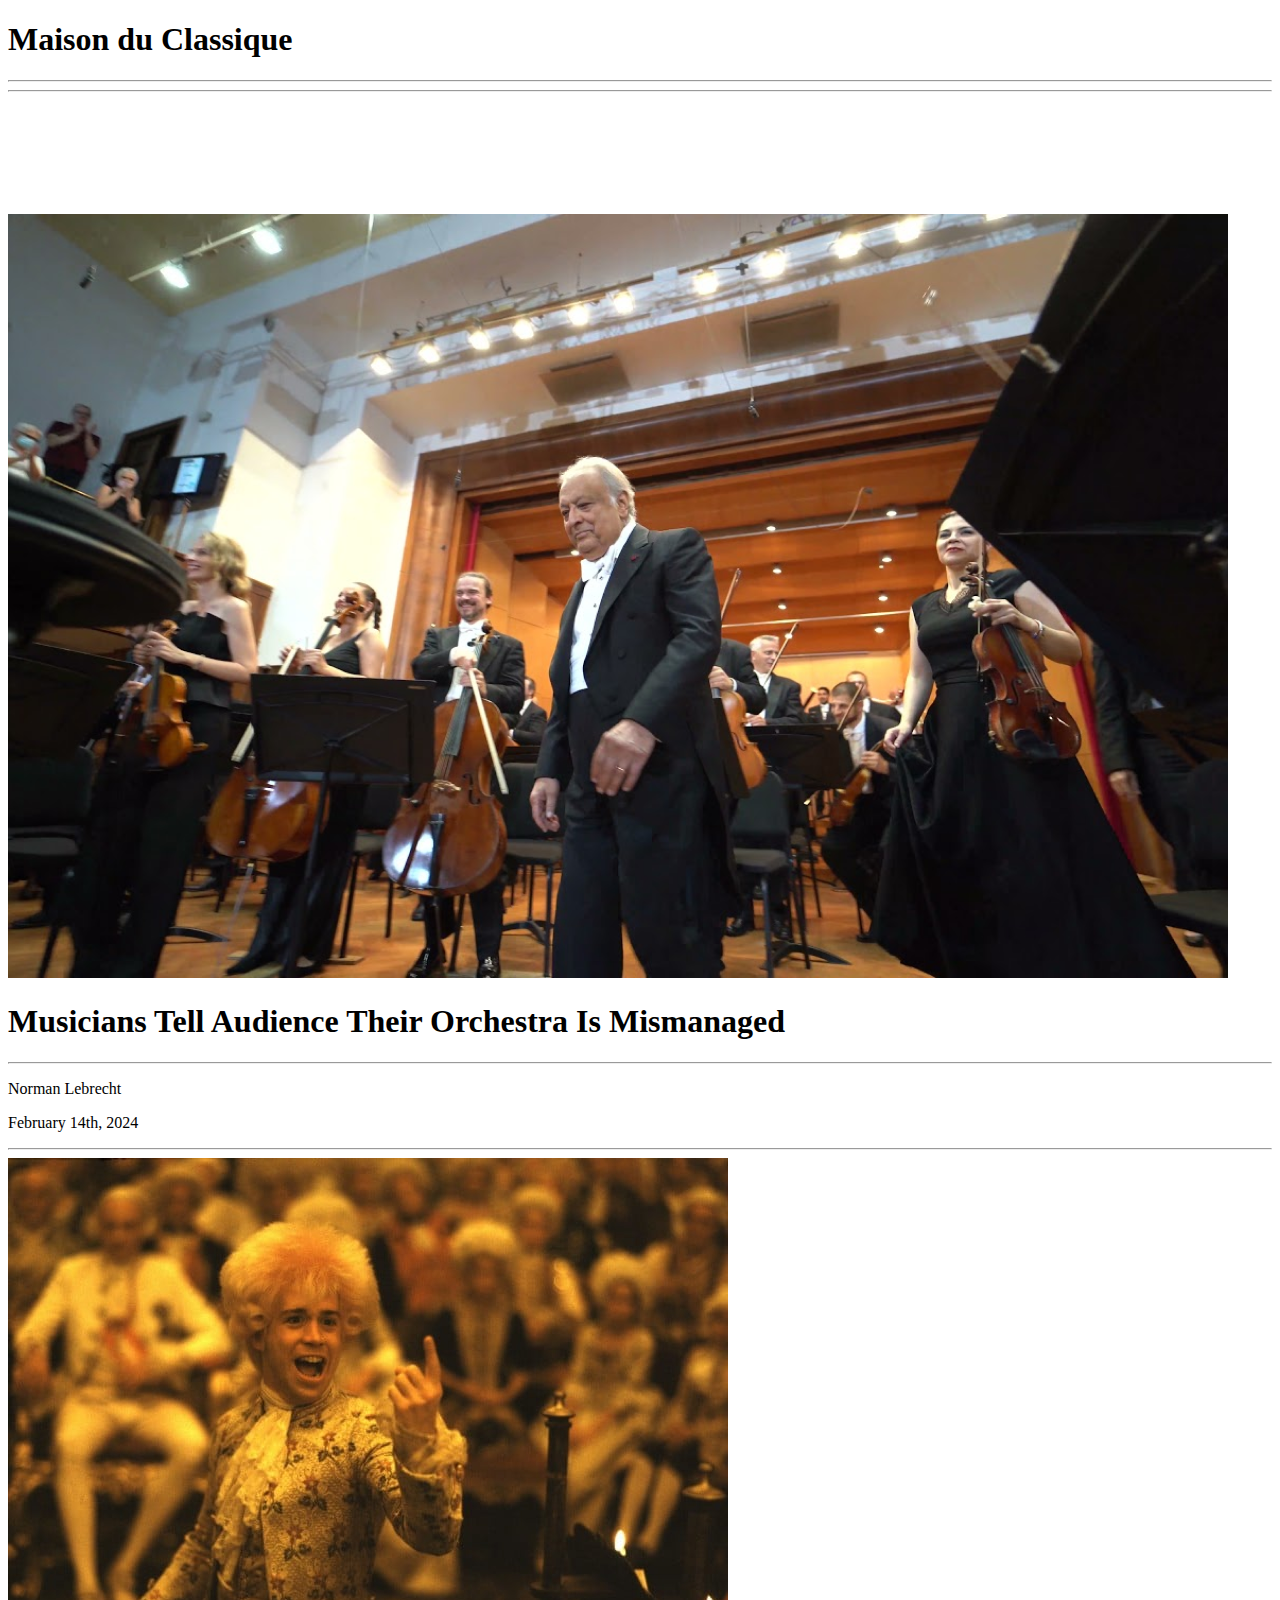
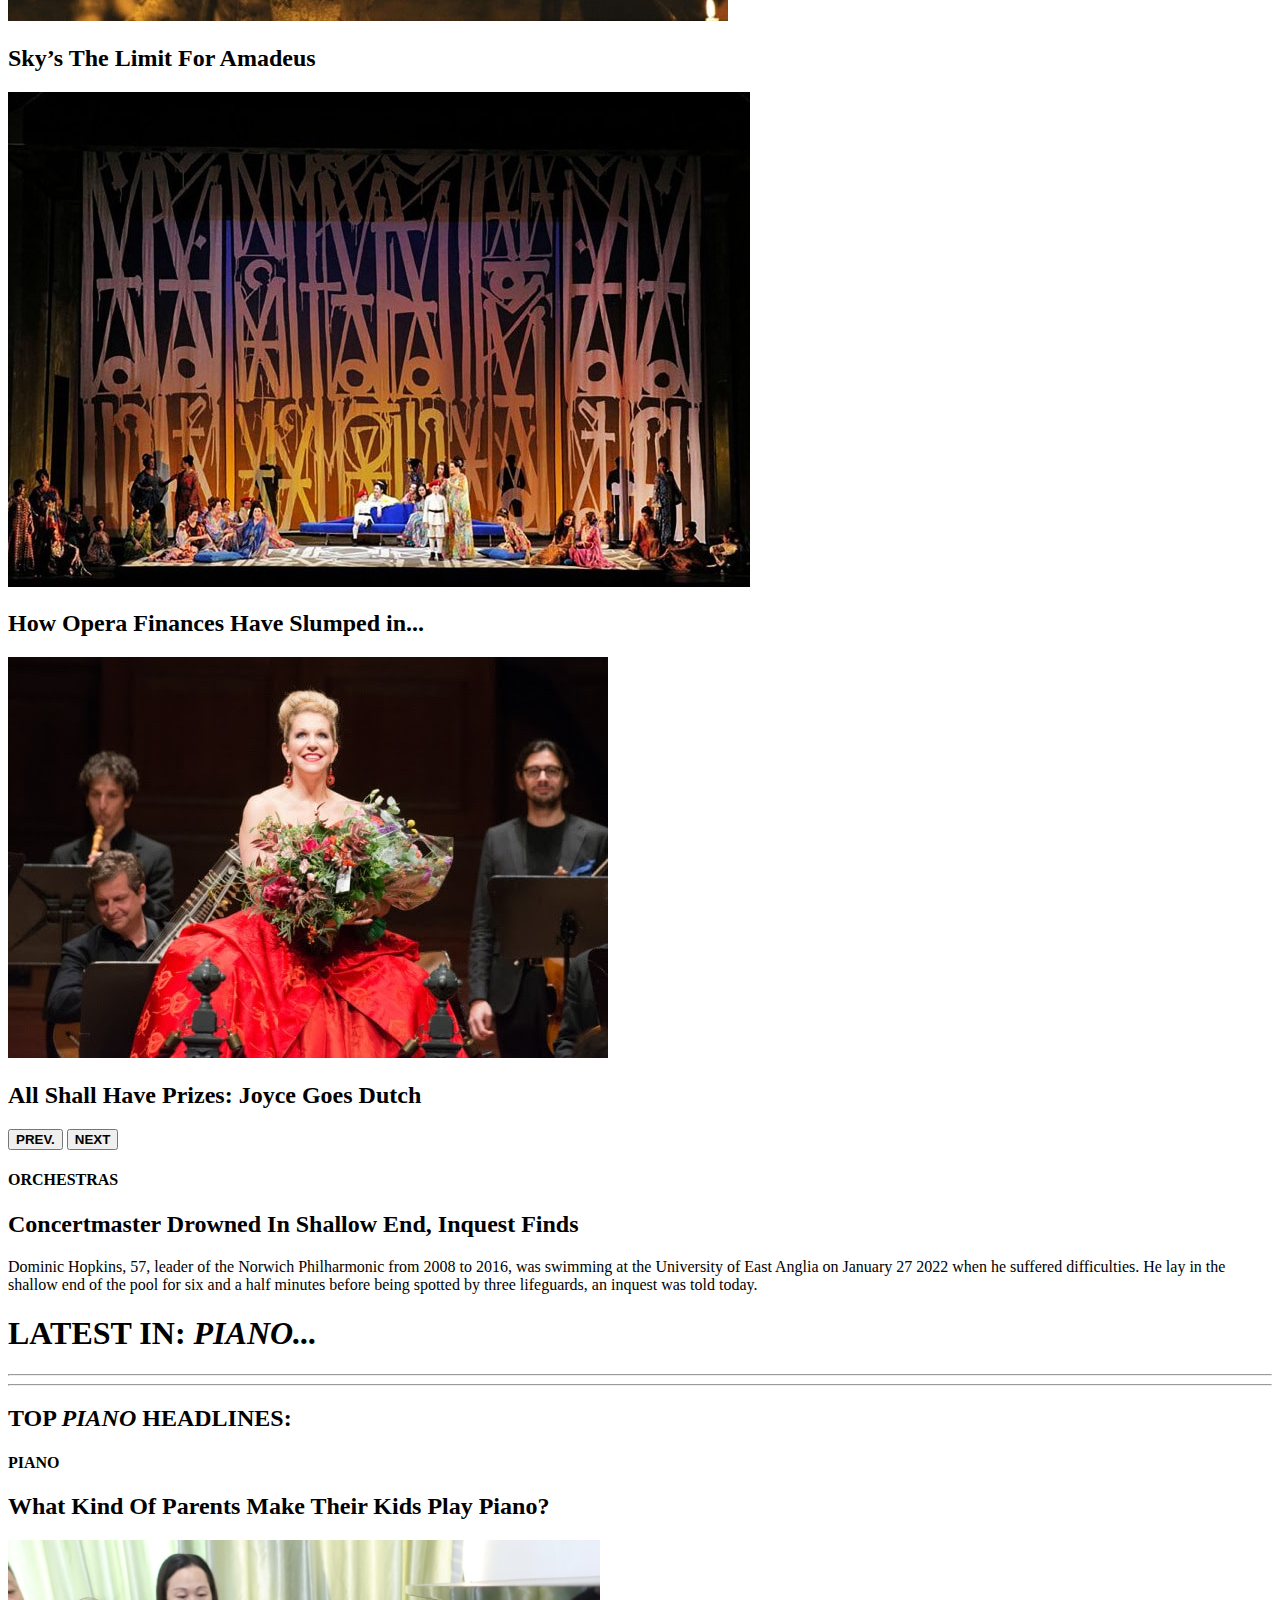
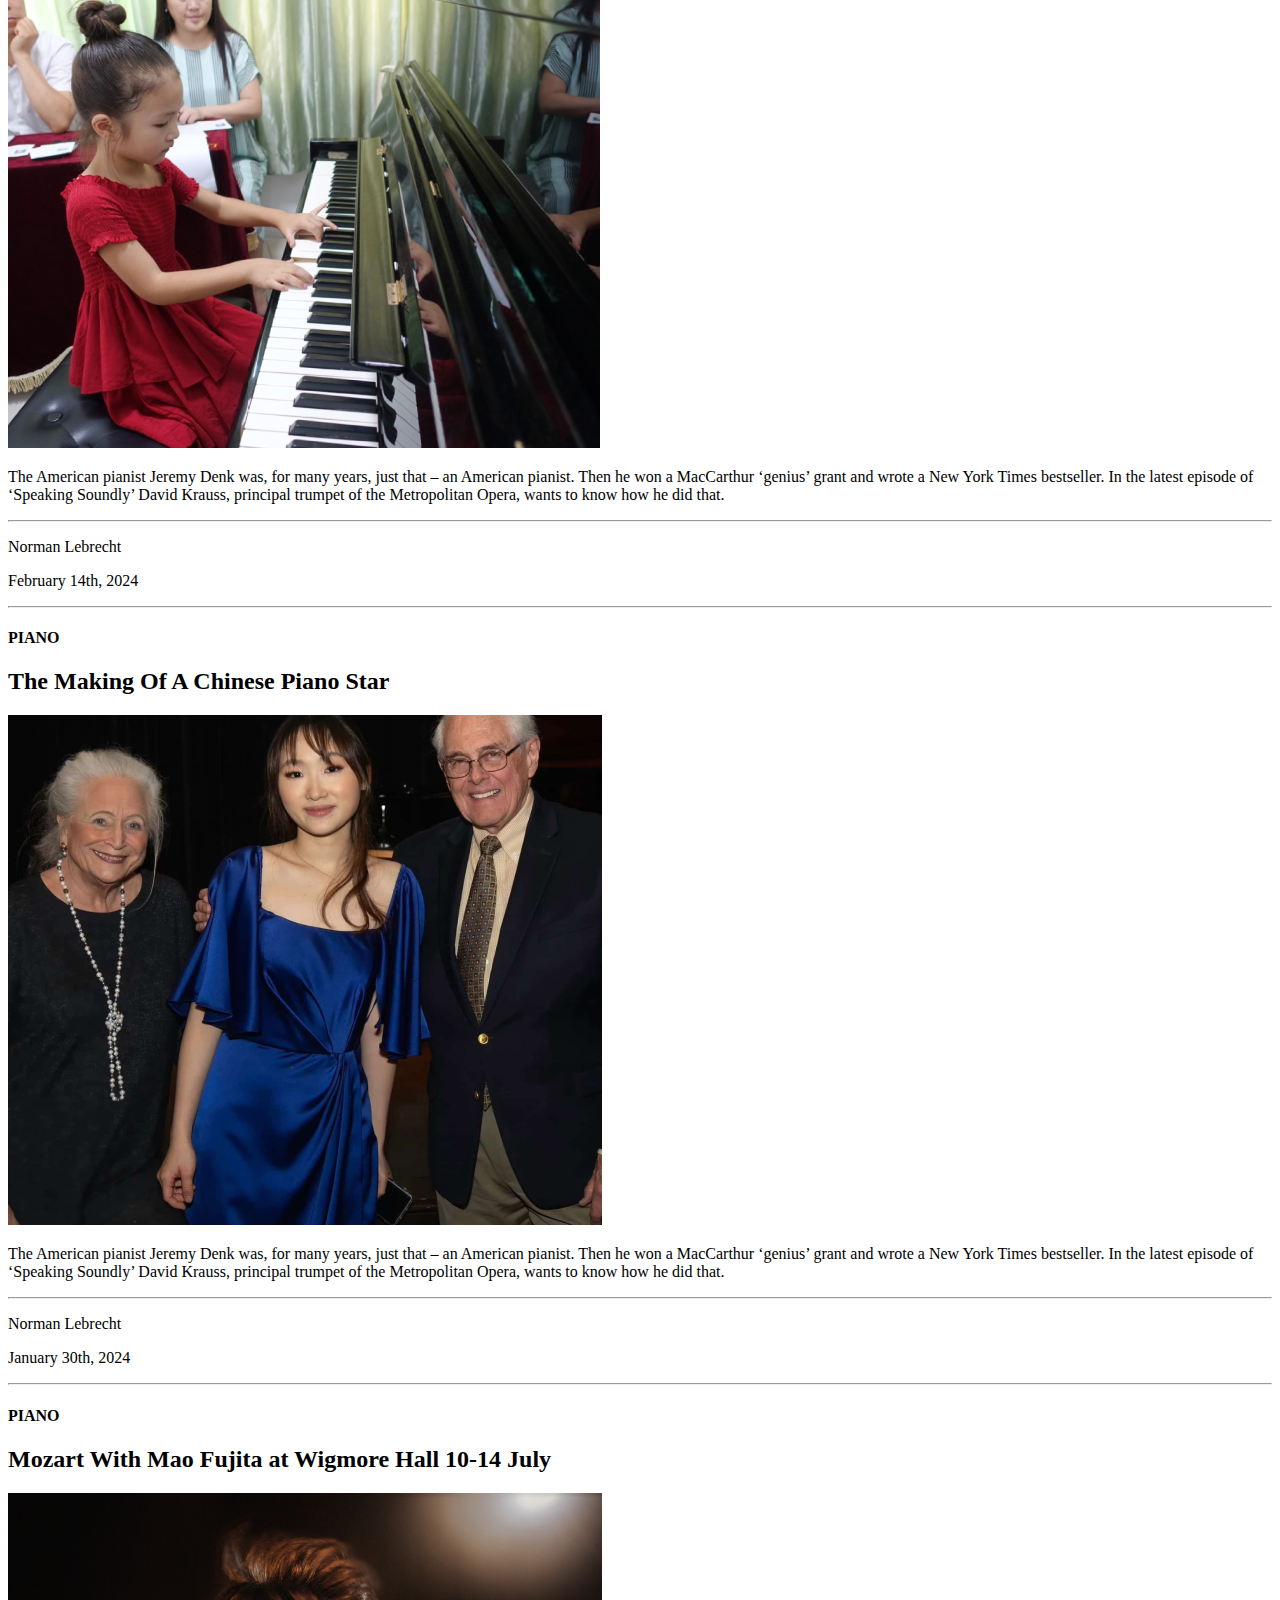
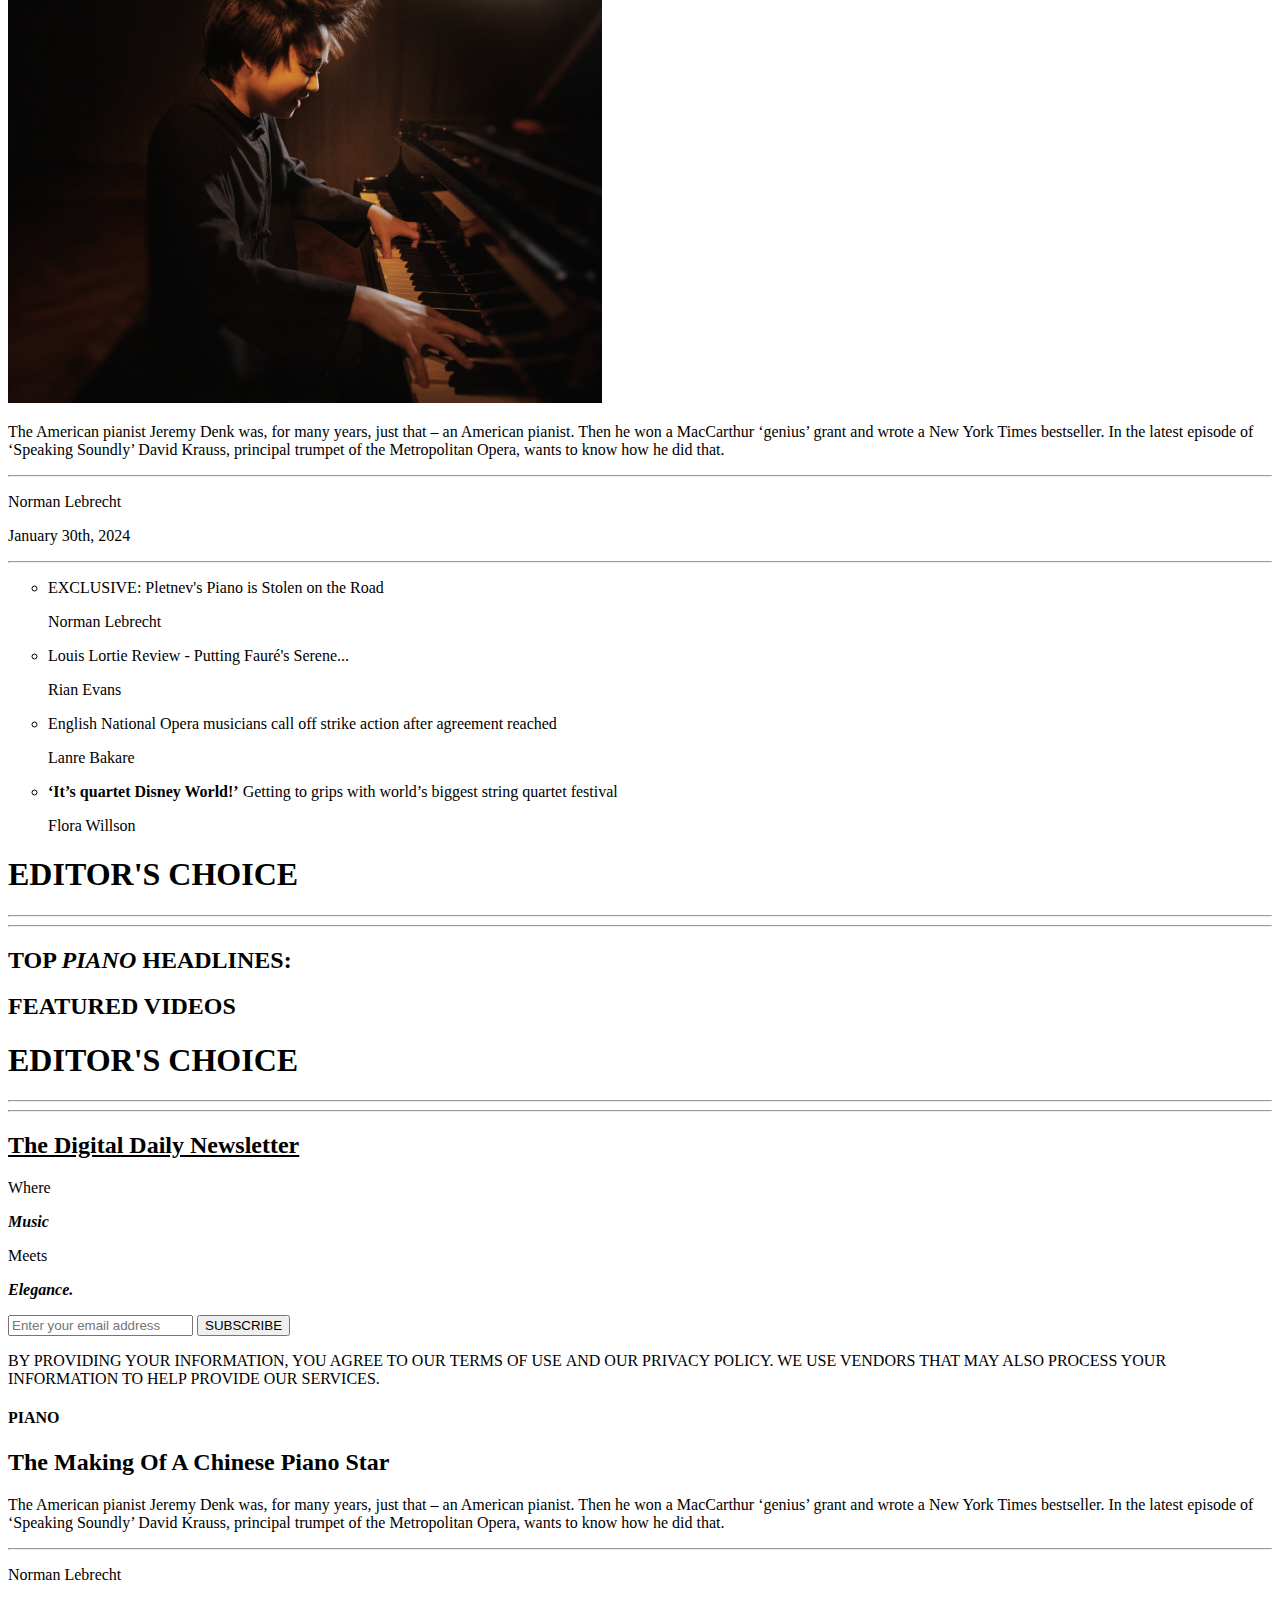
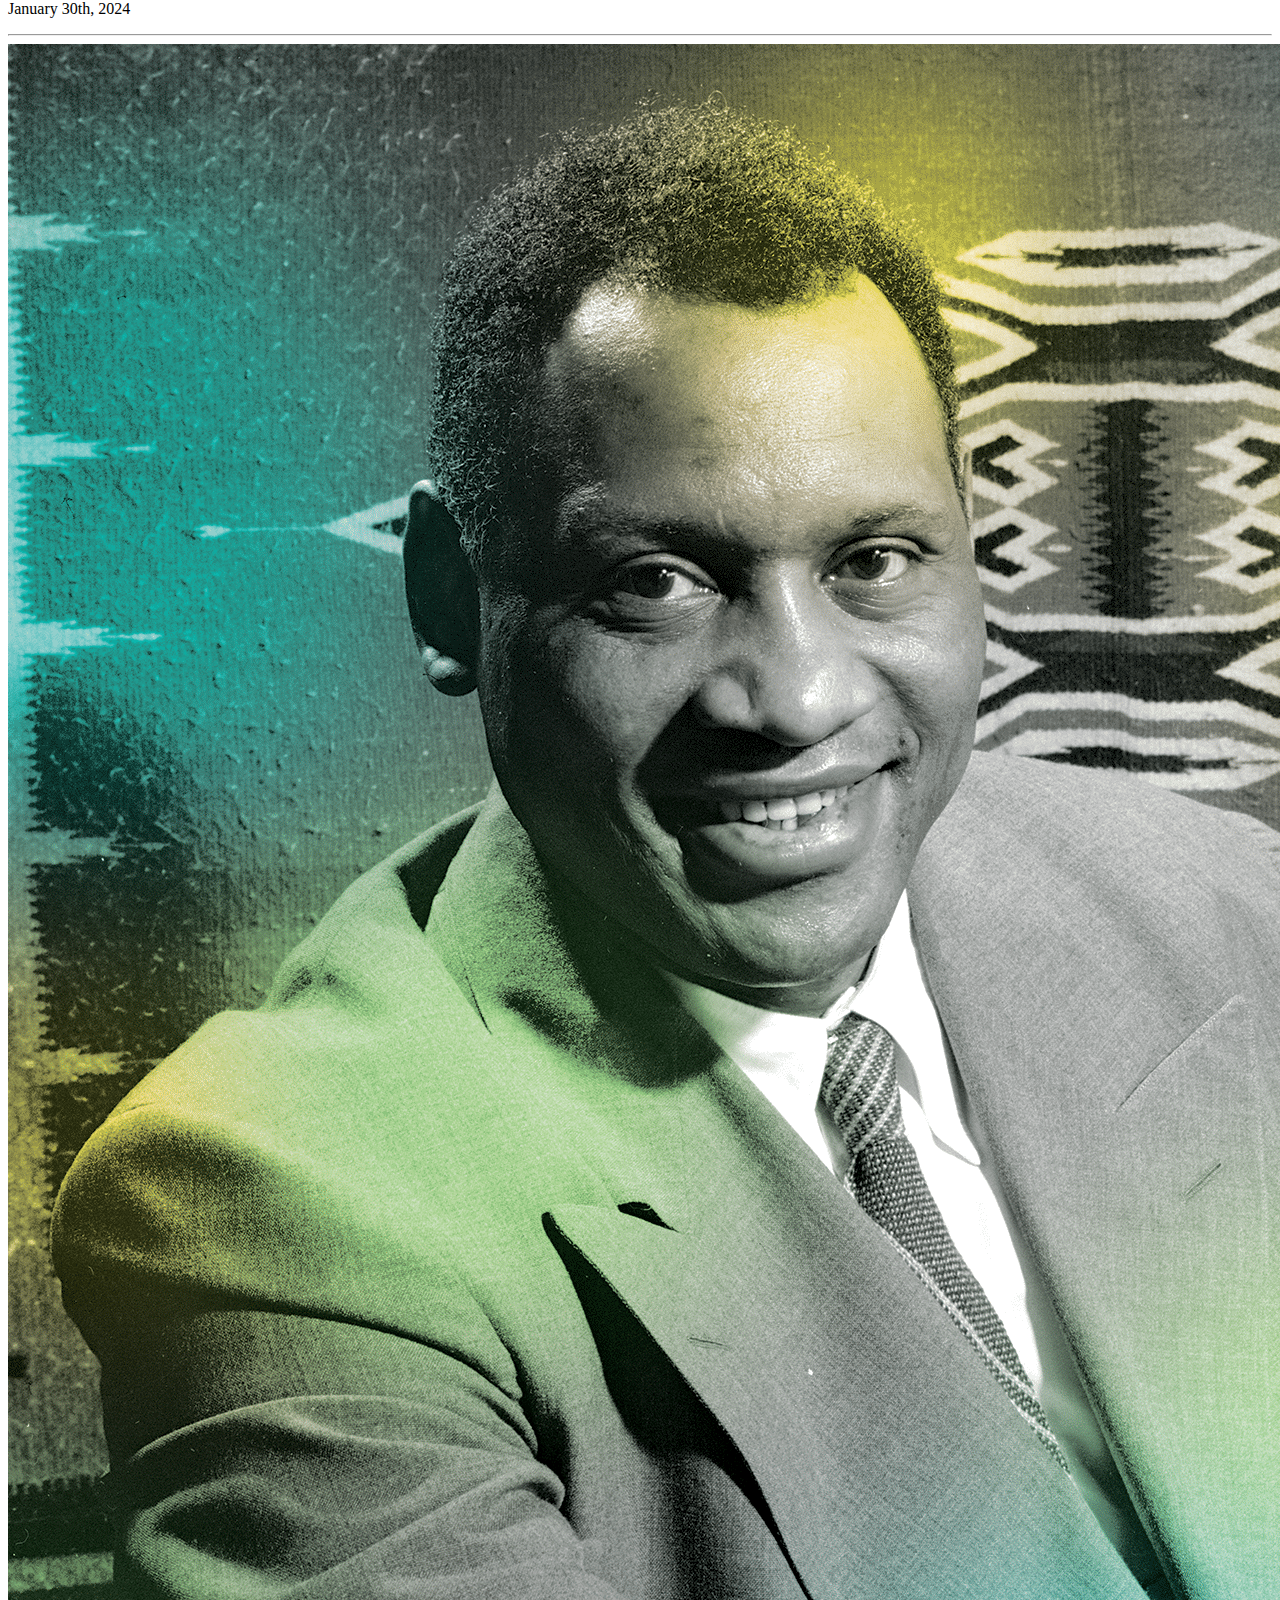
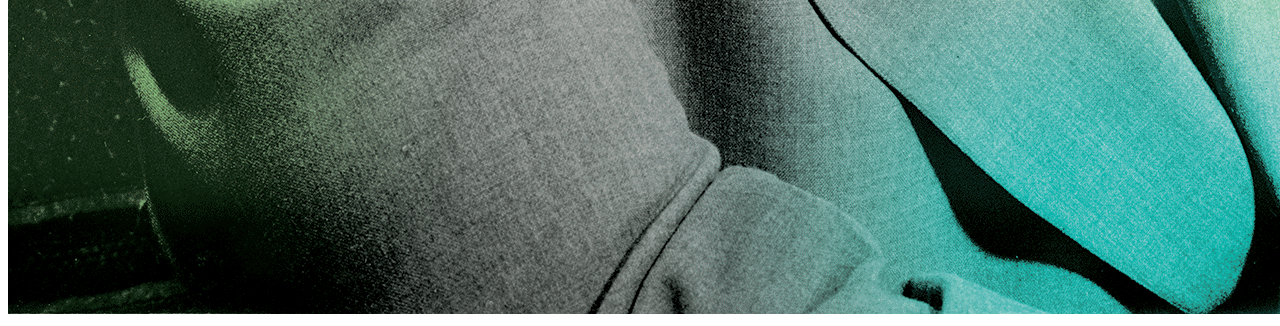
==== jeremihtml/Draft Website (HTML)/index.html @ 908362fd "Fixing newsletter block." ====
<!DOCTYPE html>
<html lang="en">

<head>
	<link rel="preconnect" href="https://fonts.googleapis.com">
	<link rel="preconnect" href="https://fonts.gstatic.com" crossorigin>
	<link
		href="https://fonts.googleapis.com/css2?family=Lato:ital,wght@0,300;0,400;0,700;0,900;1,300;1,400;1,700;1,900&family=Libre+Franklin:ital,wght@0,100..900;1,100..900&family=Playfair+Display:ital,wght@0,400..900;1,400..900&display=swap"
		rel="stylesheet">
	<link rel="stylesheet" href="CSS/reset.css" />
	<link rel="stylesheet" href="CSS/grid.css" />
	<link rel="stylesheet" href="CSS/style.css" />
	<link rel="stylesheet" href="CSS/lip.css" />
	<link rel="stylesheet" href="CSS/carousel.css" />
	<link rel="stylesheet" href="CSS/newsletter.css" />
	<link rel="stylesheet" href="CSS/editchoice.css" />
	<title>Maison du Classique</title>
	<style>
		/* Custom styles for the unordered list */
		li {
			list-style-type: circle;
			/* Use filled circles as bullet points */
		}
	</style>
</head>

<body>
	<section class="header">
		<div class="containerHead">
			<div class="width-12">
				<div class="title">
					<div class="titandlin">
						<h1>Maison du Classique</h1>
						<div class="lines">
							<hr class="thin1">
							<hr class="thick1">
						</div>
					</div>
					<div class="logo">
						<img src="images/logo.png" alt="Logo">
					</div>
				</div>
			</div>
		</div>
	</section>
	<!-- Medium Arcticles -->
	<section class="articleBlockHead">
		<div class="container">
			<div class="panel width-6">
				<!-- <div class="img"></div> -->
				<img src="images/bigarticleimg.png" alt="Orchestra standing with conductor" />
				<h1>Musicians Tell Audience Their Orchestra Is Mismanaged</h1>
				<hr class="lineheadthin">
				<div class="authoranddate">
					<p>Norman Lebrecht</p>
					<p>February 14th, 2024</p>
				</div>
				<hr class="lineheadthick">
			</div>
			<div class="carousel width-3">
				<div class="carousel__items">
					<div class="carousel__item">
						<div class="images">
							<img src="images/amadeus-1.jpg" alt="Little girl playing piano" />
							<div class="overlayGradient"></div>
							<h2 class="overlayText">Sky’s The Limit For Amadeus</h2>
						</div>
					</div>
					<div class="carousel__item">
						<div class="images">
							<img src="images/sanfranopera.jpg" alt="Opera show in San Francisco" />
							<div class="overlayGradient"></div>
							<h2 class="overlayText">How Opera Finances Have Slumped in...</h2>
						</div>
					</div>
					<div class="carousel__item">
						<div class="images">
							<img src="images/joyce-cbouw-2024.jpg" alt="Little girl playing piano" />
							<div class="overlayGradient"></div>
							<h2 class="overlayText">All Shall Have Prizes: Joyce Goes Dutch</h2>
						</div>
					</div>
				</div>
				<div class="carousel__nav">
					<button class="prev"><B>PREV.</B></button>
					<button class="next"><B>NEXT</B></button>
				</div>
				<script src="js/carousel.js"></script>
				<div class="smallArticle">
					<div>
						<div class="category">
							<h4>ORCHESTRAS</h4>
						</div>
						<h2>Concertmaster Drowned In Shallow End, Inquest Finds</h2>
					</div>
					<div>
						<p>Dominic Hopkins, 57, leader of the Norwich Philharmonic from 2008 to 2016, was swimming at
							the University of East Anglia on January 27 2022 when he suffered difficulties.
							He lay in the shallow end of the pool for six and a half minutes before being spotted by
							three lifeguards, an inquest was told today.</p>
					</div>
				</div>
			</div>
	</section>

	<section class="latestInPiano">
		<div class="lipTitleSect">
			<div class="container">
				<div class="pianoTxtandLine width-9">
					<h1>LATEST IN: <i>PIANO...</i></h1>
					<hr class="lineheadthin">
					<hr class="lineheadthick">
				</div>
				<h2>TOP <i>PIANO</i> HEADLINES:</h2>
			</div>
		</div>
		<div class="container">
			<div class="panel width-3">
				<div>
					<div class="category">
						<h4>PIANO</h4>
					</div>
					<h2>What Kind Of Parents Make Their Kids Play Piano?</h2>
				</div>
				<div>
					<img src="images/littlegirlpiano.png" alt="Little girl playing piano" />
					<p>The American pianist Jeremy Denk was, for many years, just that – an American pianist. Then he
						won a MacCarthur ‘genius’ grant and wrote a New York Times bestseller. In the latest episode of
						‘Speaking Soundly’ David Krauss, principal trumpet of the Metropolitan Opera, wants to know how
						he did that.</p>
					<hr class="lineheadthin">
					<div class="authoranddate">
						<p>Norman Lebrecht</p>
						<p>February 14th, 2024</p>
					</div>
					<hr class="lineheadthick">
				</div>
			</div>
			<div class="panel width-3">
				<div>
					<div class="category">
						<h4>PIANO</h4>
					</div>
					<h2>The Making Of A Chinese Piano Star</h2>
				</div>

				<div>
					<img src="images/chinesestarwoman.png" alt="Little girl playing piano" />
					<p>The American pianist Jeremy Denk was, for many years, just that – an American pianist. Then he
						won a
						MacCarthur ‘genius’ grant and wrote a New York Times bestseller. In the latest episode of
						‘Speaking
						Soundly’ David Krauss, principal trumpet of the Metropolitan Opera, wants to know how he did
						that.
					</p>
					<hr class="lineheadthin">
					<div class="authoranddate">
						<p>Norman Lebrecht</p>
						<p>January 30th, 2024</p>
					</div>
					<hr class="lineheadthick">
				</div>
			</div>
			<div class="panel width-3">
				<div>
					<div class="category">
						<h4>PIANO</h4>
					</div>
					<h2>Mozart With Mao Fujita at Wigmore Hall 10-14 July</h2>
				</div>
				<div>
					<img src="images/maofujita.png" alt="Mao Fujita playing piano" />
					<p>The American pianist Jeremy Denk was, for many years, just that – an American pianist. Then he
						won a
						MacCarthur ‘genius’ grant and wrote a New York Times bestseller. In the latest episode of
						‘Speaking
						Soundly’ David Krauss, principal trumpet of the Metropolitan Opera, wants to know how he did
						that.
					</p>
					<hr class="lineheadthin">
					<div class="authoranddate">
						<p>Norman Lebrecht</p>
						<p>January 30th, 2024</p>
					</div>
					<hr class="lineheadthick">
				</div>

			</div>
			<div class="topstories width-3">
				<ul>
					<div>
						<li>EXCLUSIVE: Pletnev's Piano is Stolen on the Road</li>
						<p>Norman Lebrecht</p>
					</div>
					<div>
						<li>Louis Lortie Review - Putting Fauré's Serene...</li>
						<p>Rian Evans</p>
					</div>
					<div>
						<li>English National Opera musicians call off strike action after agreement reached</li>
						<p>Lanre Bakare</p>
					</div>
					<div>
						<li>
							<b>‘It’s quartet Disney World!’</b> Getting to grips with world’s biggest string quartet
							festival
						</li>
						<p>Flora Willson</p>
					</div>
				</ul>
			</div>
		</div>
	</section>

	<section class="editorsChoice">
		<div class="ecTitleSect">
			<div class="container">
				<div class="pianoTxtandLine width-9">
					<h1>EDITOR'S CHOICE</h1>
					<hr class="lineheadthin">
					<hr class="lineheadthick">
				</div>
				<h2>TOP <i>PIANO</i> HEADLINES:</h2>
			</div>
		</div>
	</section>

	 <section class="editorsChoice">
		<div class="container">
			<div class="panel width-3">
				<h2>FEATURED VIDEOS</h2>
			</div>
			<div class="lipTitleSect width-9">
				<div class="pianoTxtandLine">
					<h1>EDITOR'S CHOICE</h1>
					<hr class="lineheadthin">
					<hr class="lineheadthick">
				</div>
			</div>
		</div>
		<div class="news-HorArt">
			<div class="container">
				<div class="newsletter width-3">
					<h2><u>The Digital Daily Newsletter</u></h2>
					<div class="slogantxt">
						<p>Where</p>
						<p><i><b>Music</b></i></p>
						<p>Meets</p>
						<p><i><b>Elegance.</b></i></p>
					</div>
					<div class="formBox">
						<form action="#">
							<div class="form-box">
								<input type="text" name="EmailAddress" placeholder="Enter your email address   ">
								<button type="submit">SUBSCRIBE</button>
							</div>
						</form>
					</div>
					<div class="privTxt">
						<p>BY PROVIDING YOUR INFORMATION, YOU AGREE TO OUR TERMS OF USE AND OUR PRIVACY POLICY. WE USE
							VENDORS THAT MAY ALSO PROCESS YOUR INFORMATION TO HELP PROVIDE OUR SERVICES.
					</div>
				</div>
				<div class="horArticle width-6">
					<div class="container">
					<div class="mainPart width-6">
						<div class="category">
							<h4>PIANO</h4>
						</div>
						<h2>The Making Of A Chinese Piano Star</h2>
						<p>The American pianist Jeremy Denk was, for many years, just that – an American pianist. Then he
							won a
							MacCarthur ‘genius’ grant and wrote a New York Times bestseller. In the latest episode of
							‘Speaking
							Soundly’ David Krauss, principal trumpet of the Metropolitan Opera, wants to know how he did
							that.
						</p>
						<hr class="lineheadthin">
						<div class="authoranddate">
							<p>Norman Lebrecht</p>
							<p>January 30th, 2024</p>
						</div>
						<hr class="lineheadthick">
					</div>
					<div class="image width-6">
						<img src="images/Robeson.png" alt="Little girl playing piano" />
					</div>
					</div>
				</div>
			</div>
		</div>
		</div>
	</section>
</body>

</html>
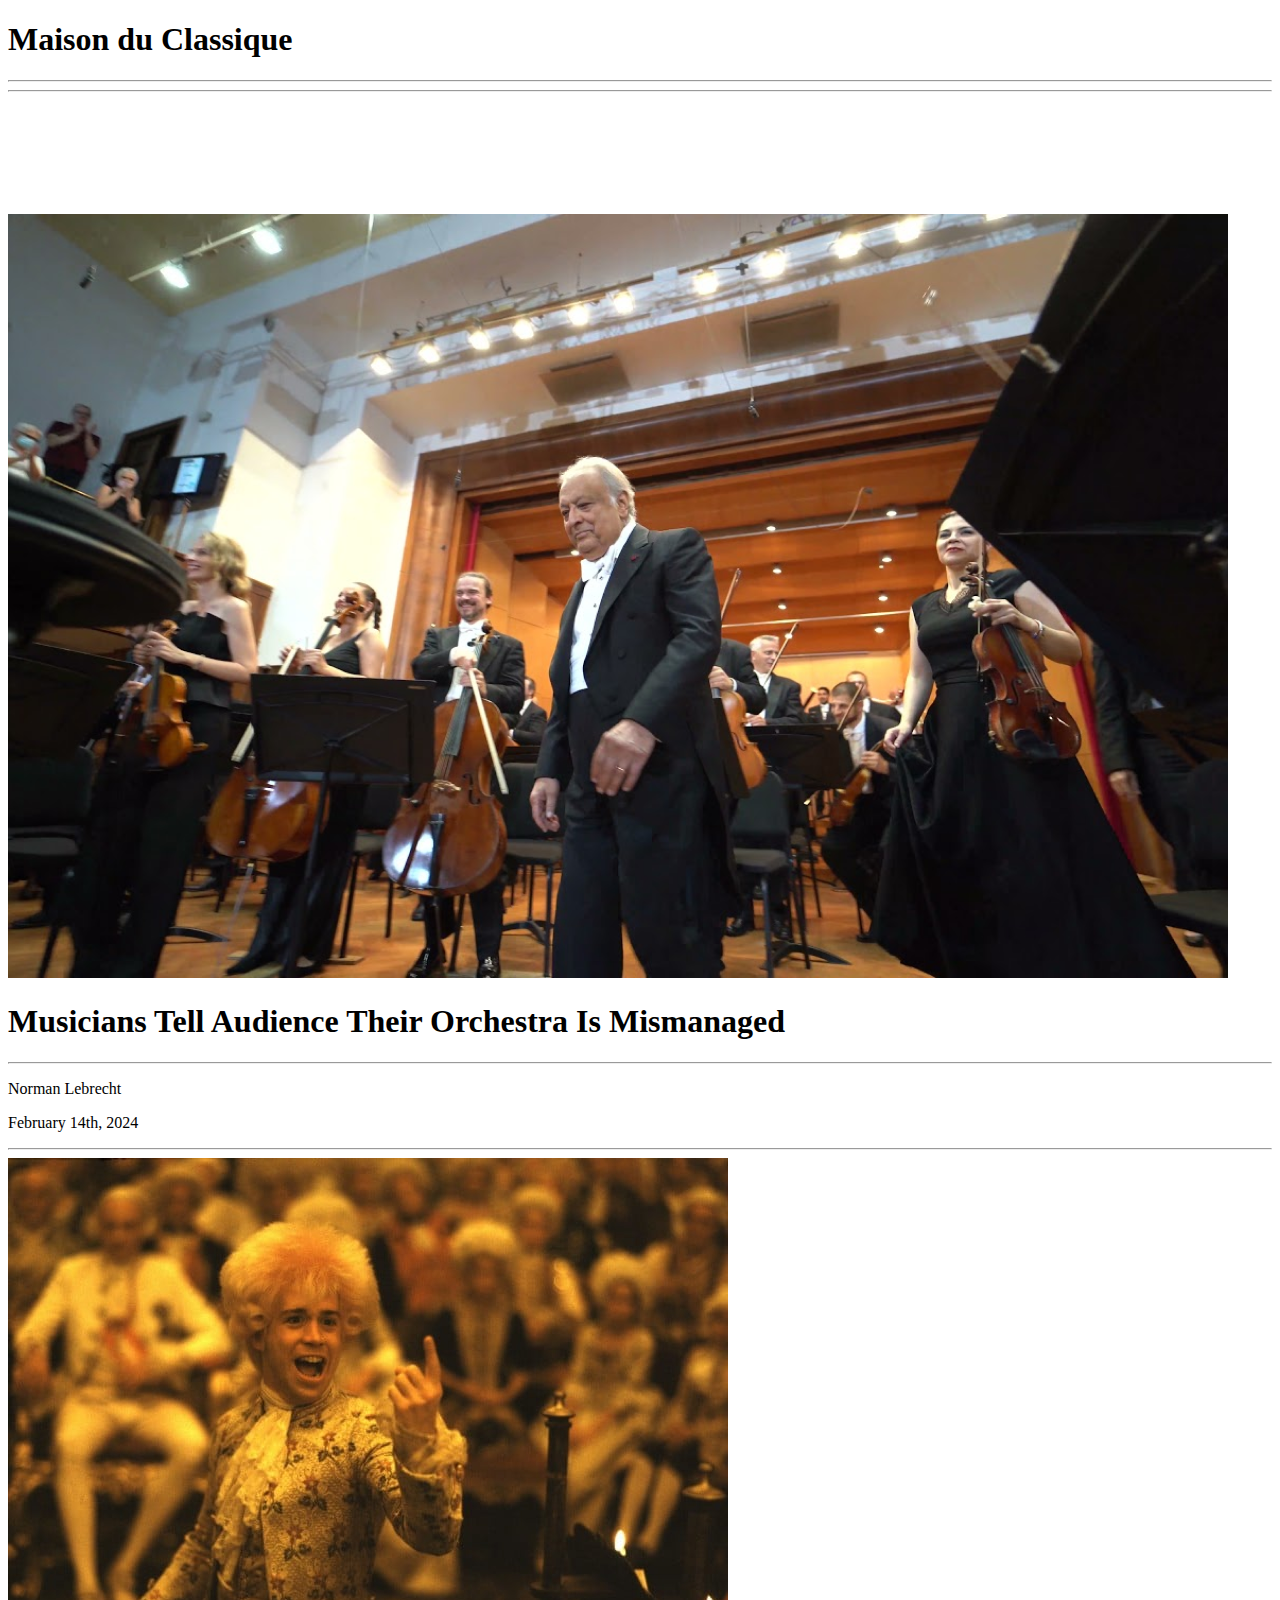
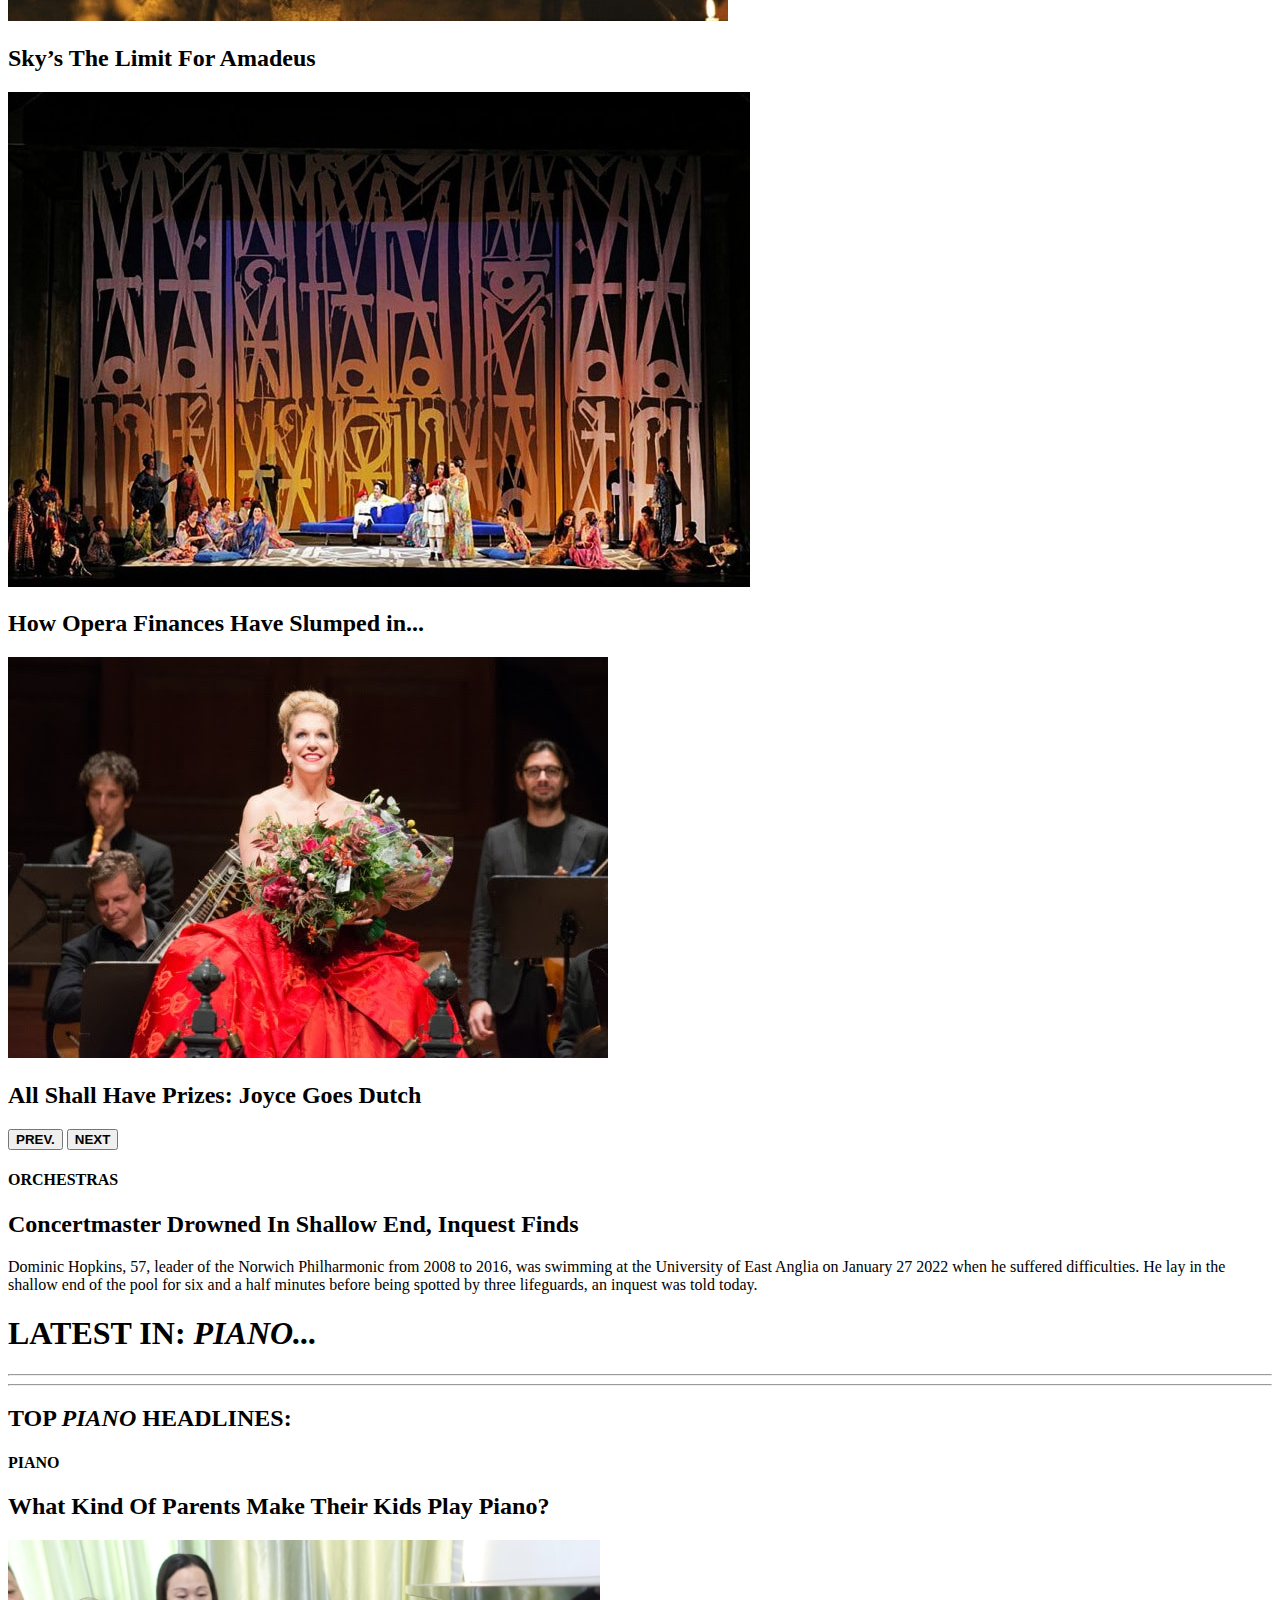
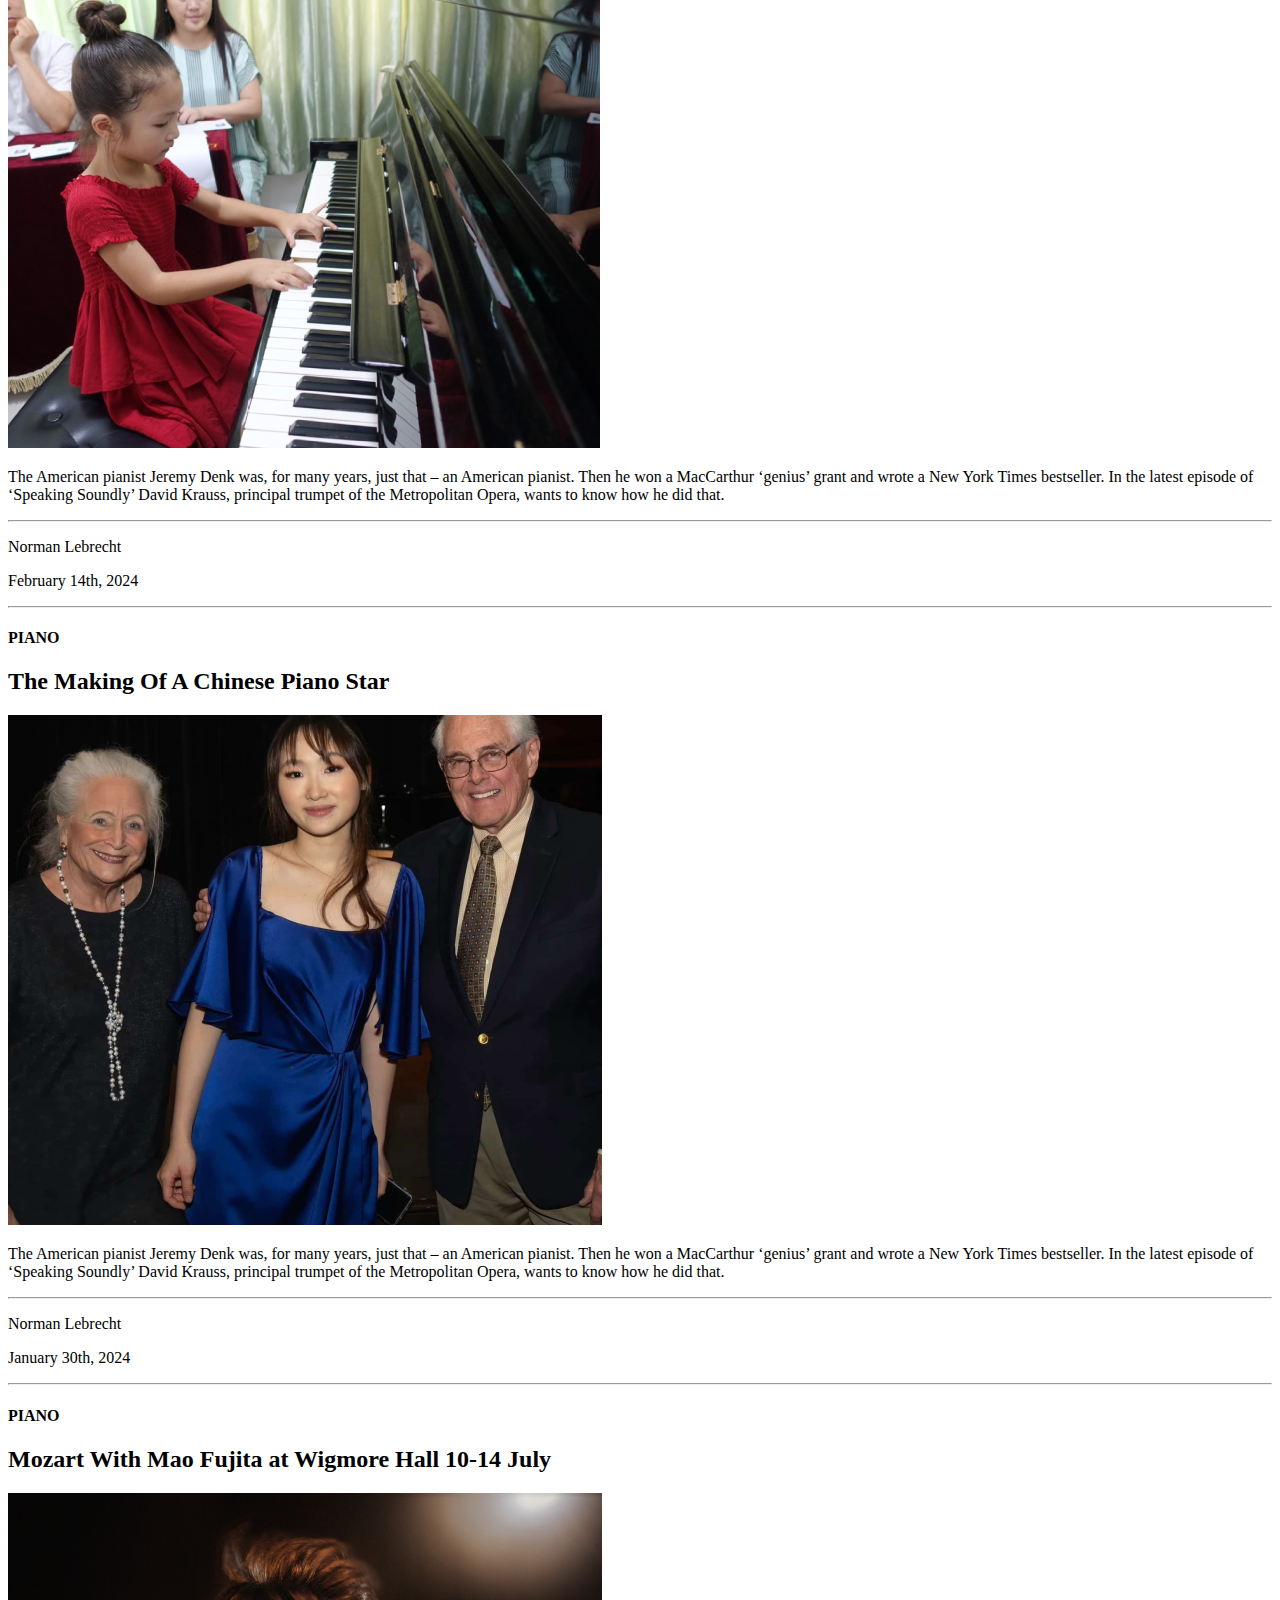
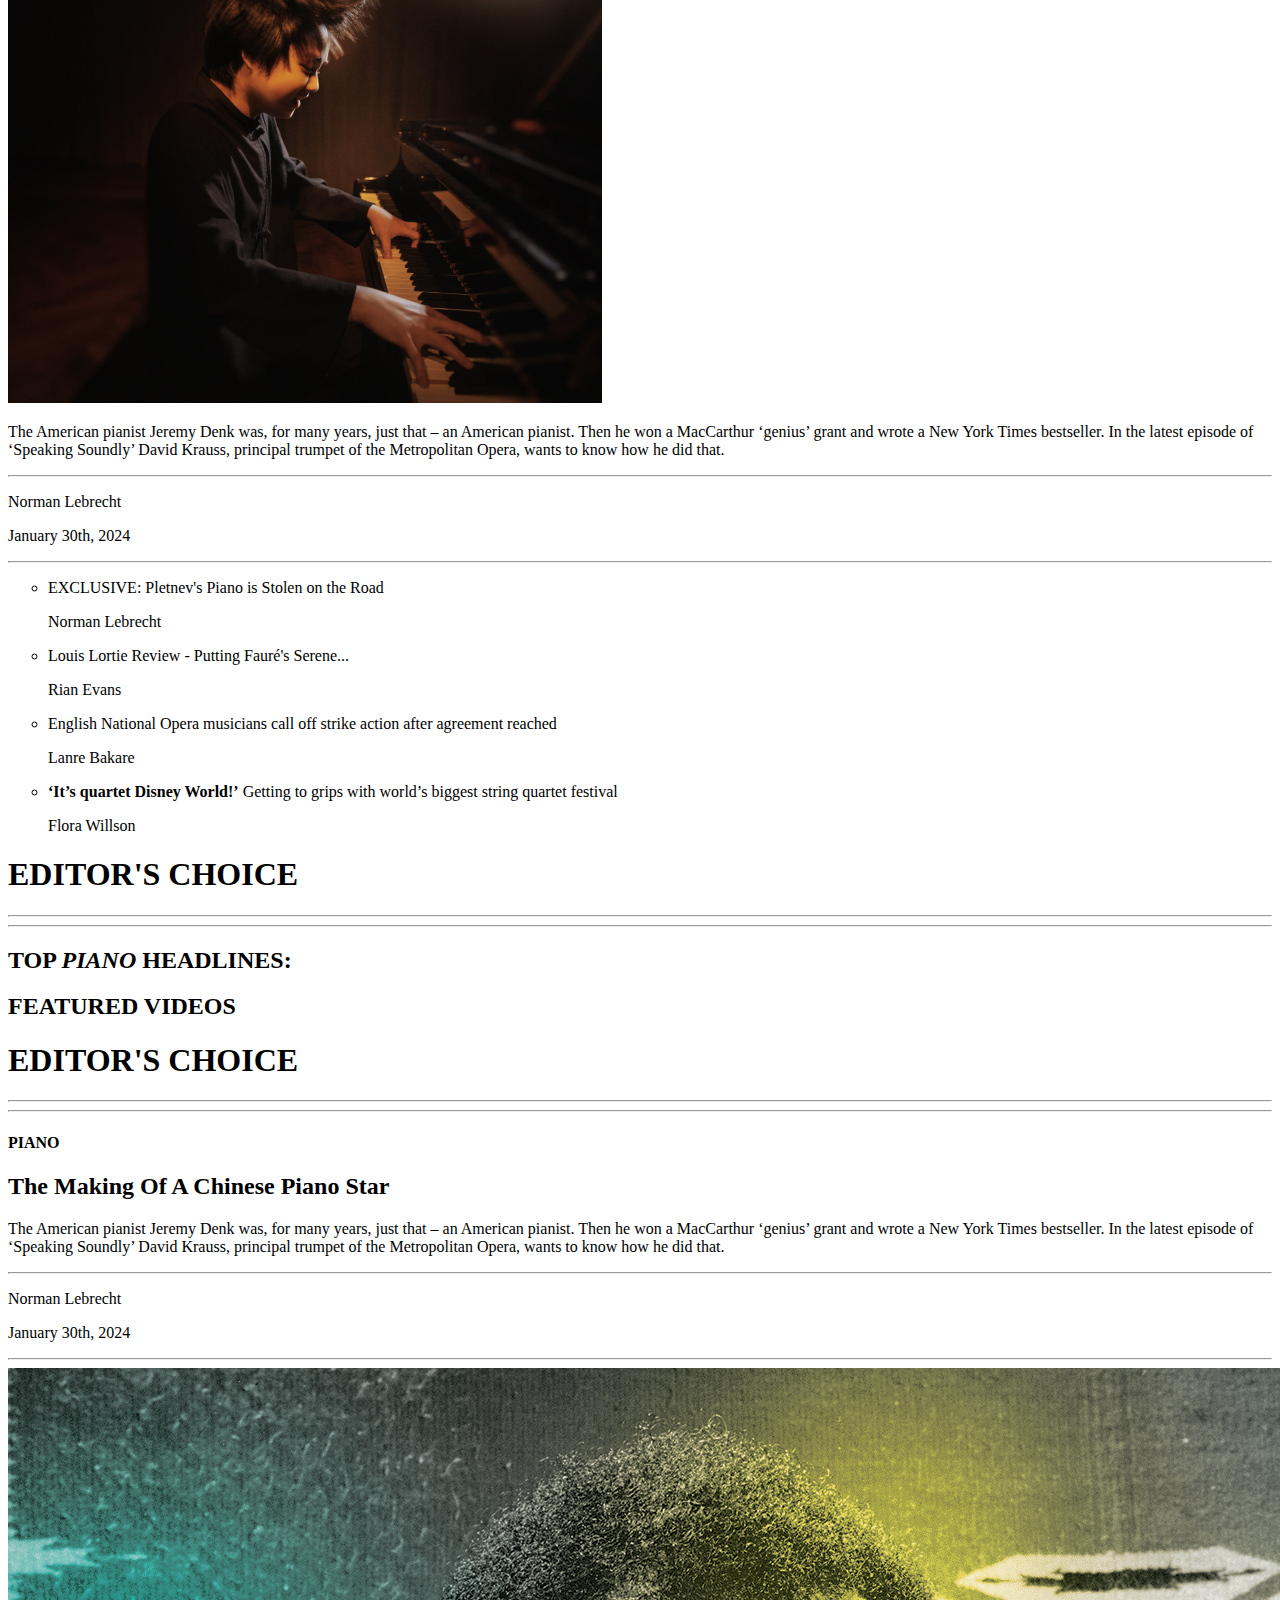
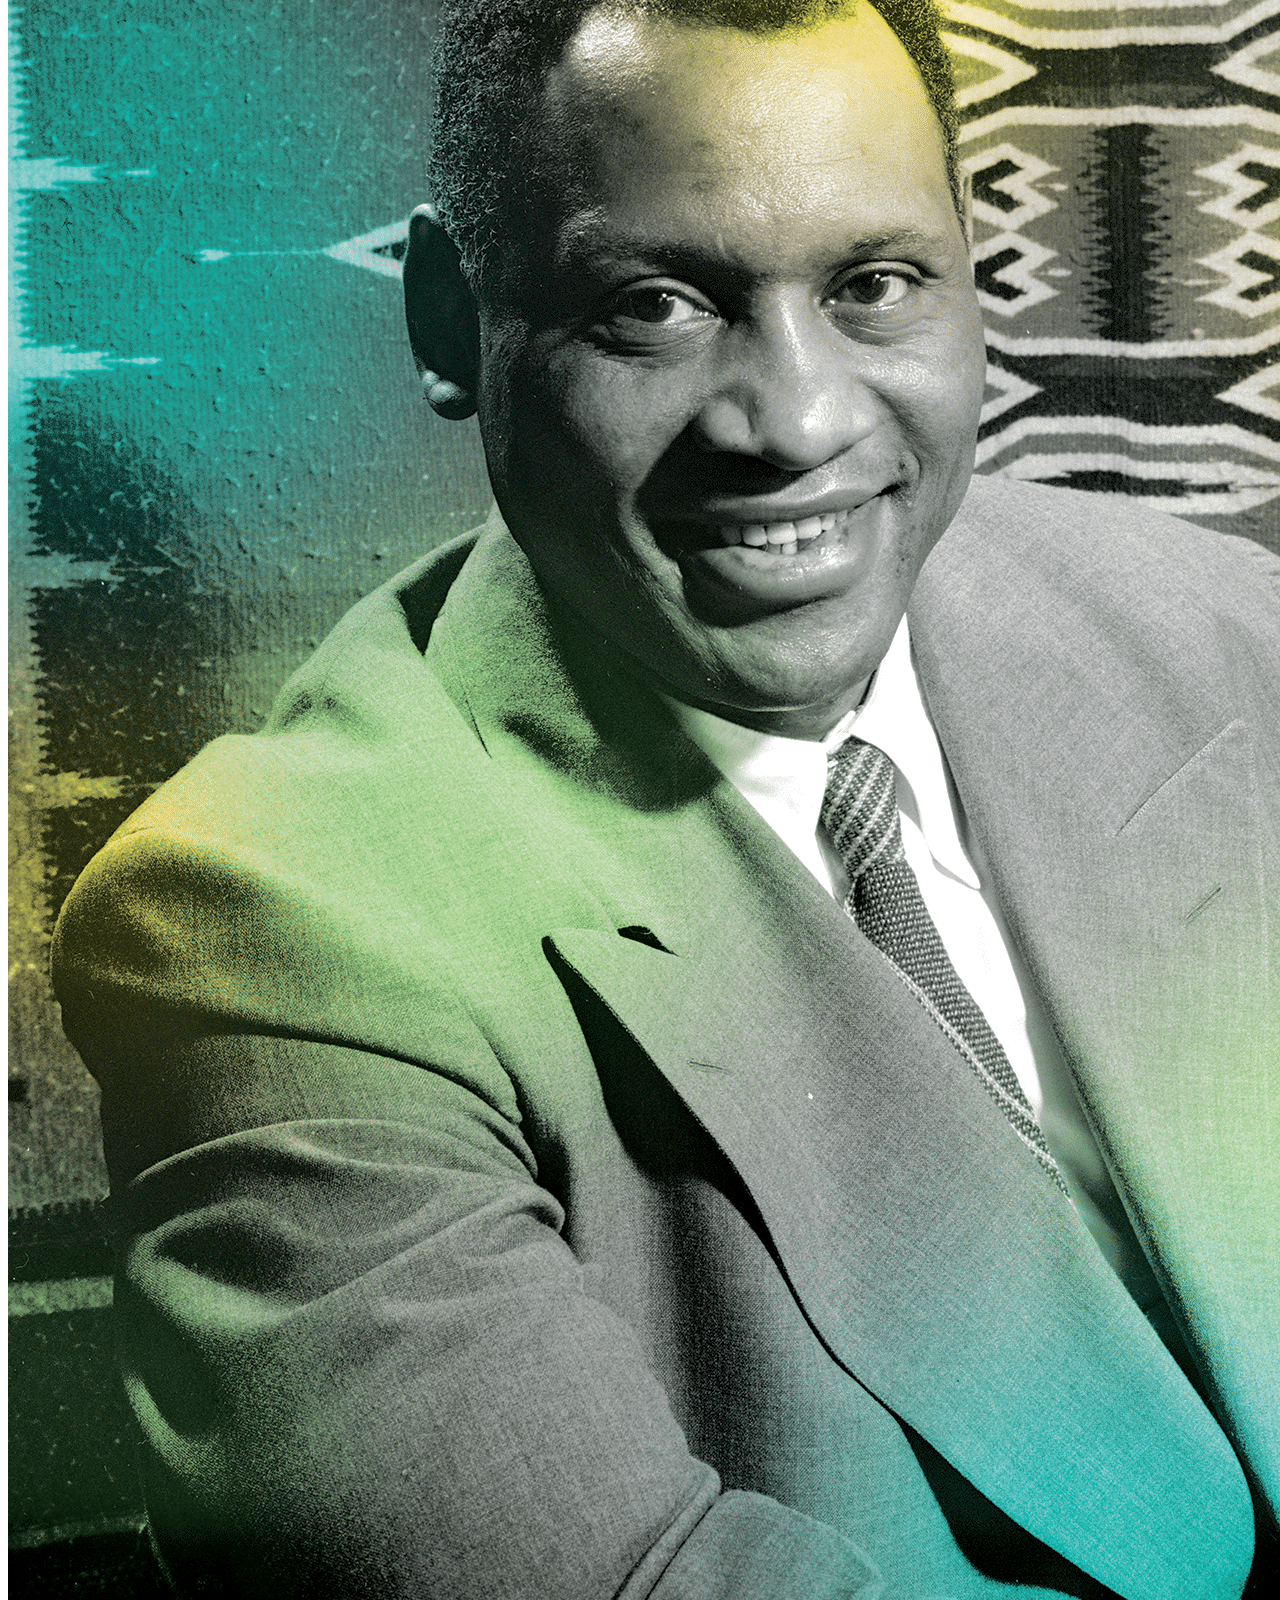
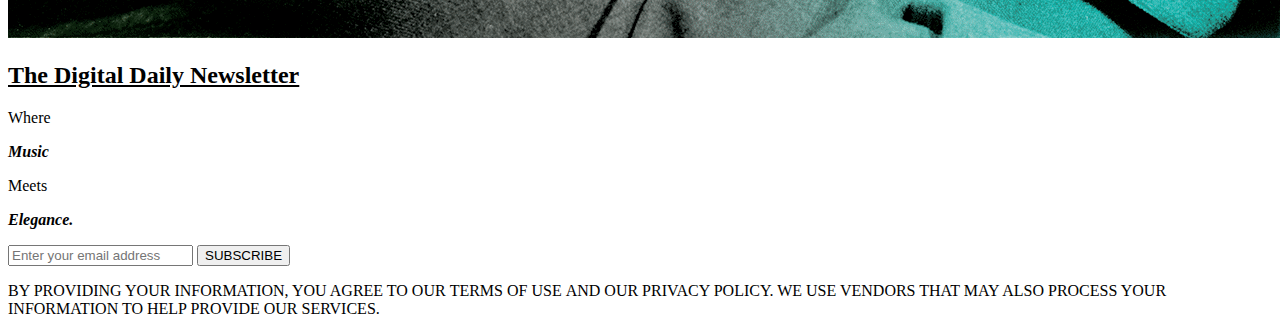
==== commit eb14d09a: "Rearranging order of contant in 'Editor's Choice'" ====
--- a/jeremihtml/Draft Website (HTML)/index.html
+++ b/jeremihtml/Draft Website (HTML)/index.html
@@ -240,6 +240,34 @@
 		</div>
 		<div class="news-HorArt">
 			<div class="container">
+				<div class="horArticle width-6">
+					<div class="container">
+					<div class="mainPart width-6">
+						<div><div class="category">
+							<h4>PIANO</h4>
+						</div>
+						<h2>The Making Of A Chinese Piano Star</h2></div>
+						<div>
+							<p>The American pianist Jeremy Denk was, for many years, just that – an American pianist. Then he
+								won a
+								MacCarthur ‘genius’ grant and wrote a New York Times bestseller. In the latest episode of
+								‘Speaking
+								Soundly’ David Krauss, principal trumpet of the Metropolitan Opera, wants to know how he did
+								that.
+							</p>
+							<hr class="lineheadthin">
+							<div class="authoranddate">
+								<p>Norman Lebrecht</p>
+								<p>January 30th, 2024</p>
+							</div>
+							<hr class="lineheadthick">
+						</div>
+					</div>
+					<div class="image width-6">
+						<img src="images/Robeson.png" alt="Little girl playing piano" />
+					</div>
+					</div>
+				</div>
 				<div class="newsletter width-3">
 					<h2><u>The Digital Daily Newsletter</u></h2>
 					<div class="slogantxt">
@@ -261,32 +289,6 @@
 							VENDORS THAT MAY ALSO PROCESS YOUR INFORMATION TO HELP PROVIDE OUR SERVICES.
 					</div>
 				</div>
-				<div class="horArticle width-6">
-					<div class="container">
-					<div class="mainPart width-6">
-						<div class="category">
-							<h4>PIANO</h4>
-						</div>
-						<h2>The Making Of A Chinese Piano Star</h2>
-						<p>The American pianist Jeremy Denk was, for many years, just that – an American pianist. Then he
-							won a
-							MacCarthur ‘genius’ grant and wrote a New York Times bestseller. In the latest episode of
-							‘Speaking
-							Soundly’ David Krauss, principal trumpet of the Metropolitan Opera, wants to know how he did
-							that.
-						</p>
-						<hr class="lineheadthin">
-						<div class="authoranddate">
-							<p>Norman Lebrecht</p>
-							<p>January 30th, 2024</p>
-						</div>
-						<hr class="lineheadthick">
-					</div>
-					<div class="image width-6">
-						<img src="images/Robeson.png" alt="Little girl playing piano" />
-					</div>
-					</div>
-				</div>
 			</div>
 		</div>
 		</div>
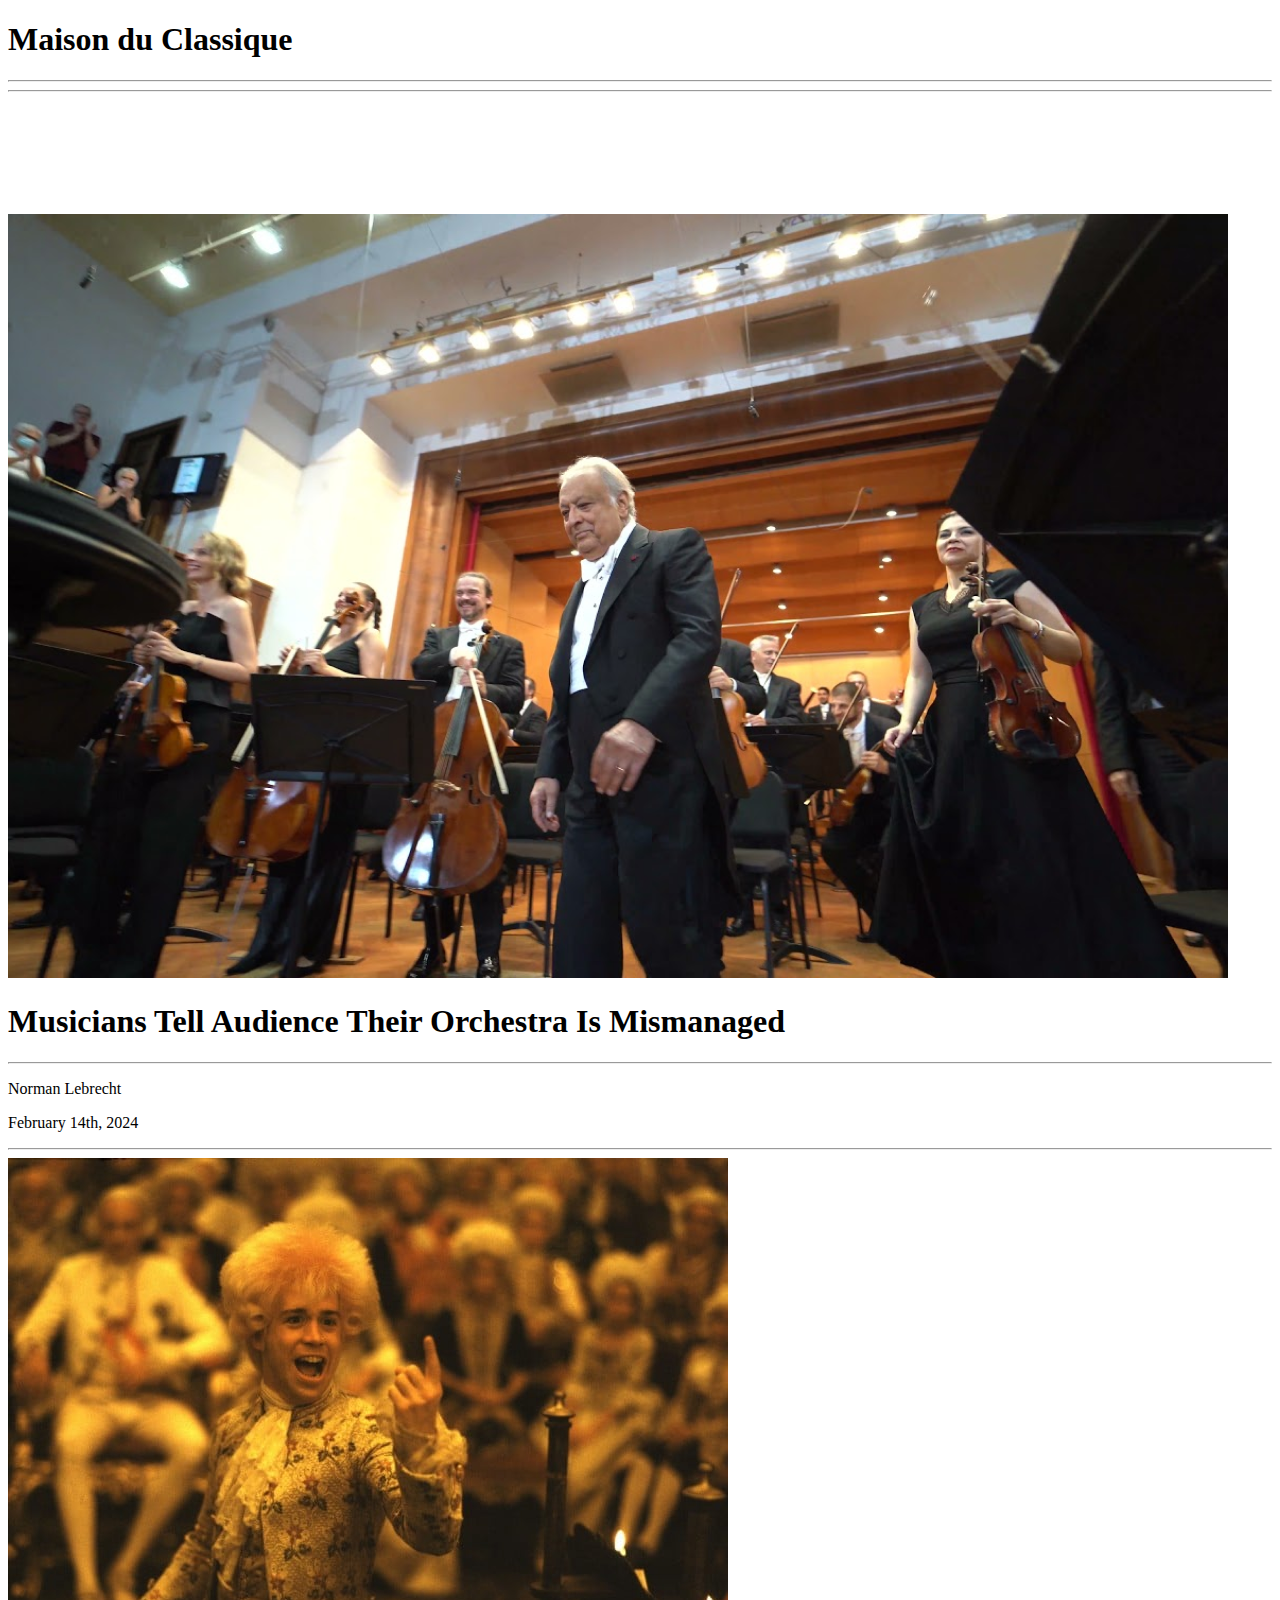
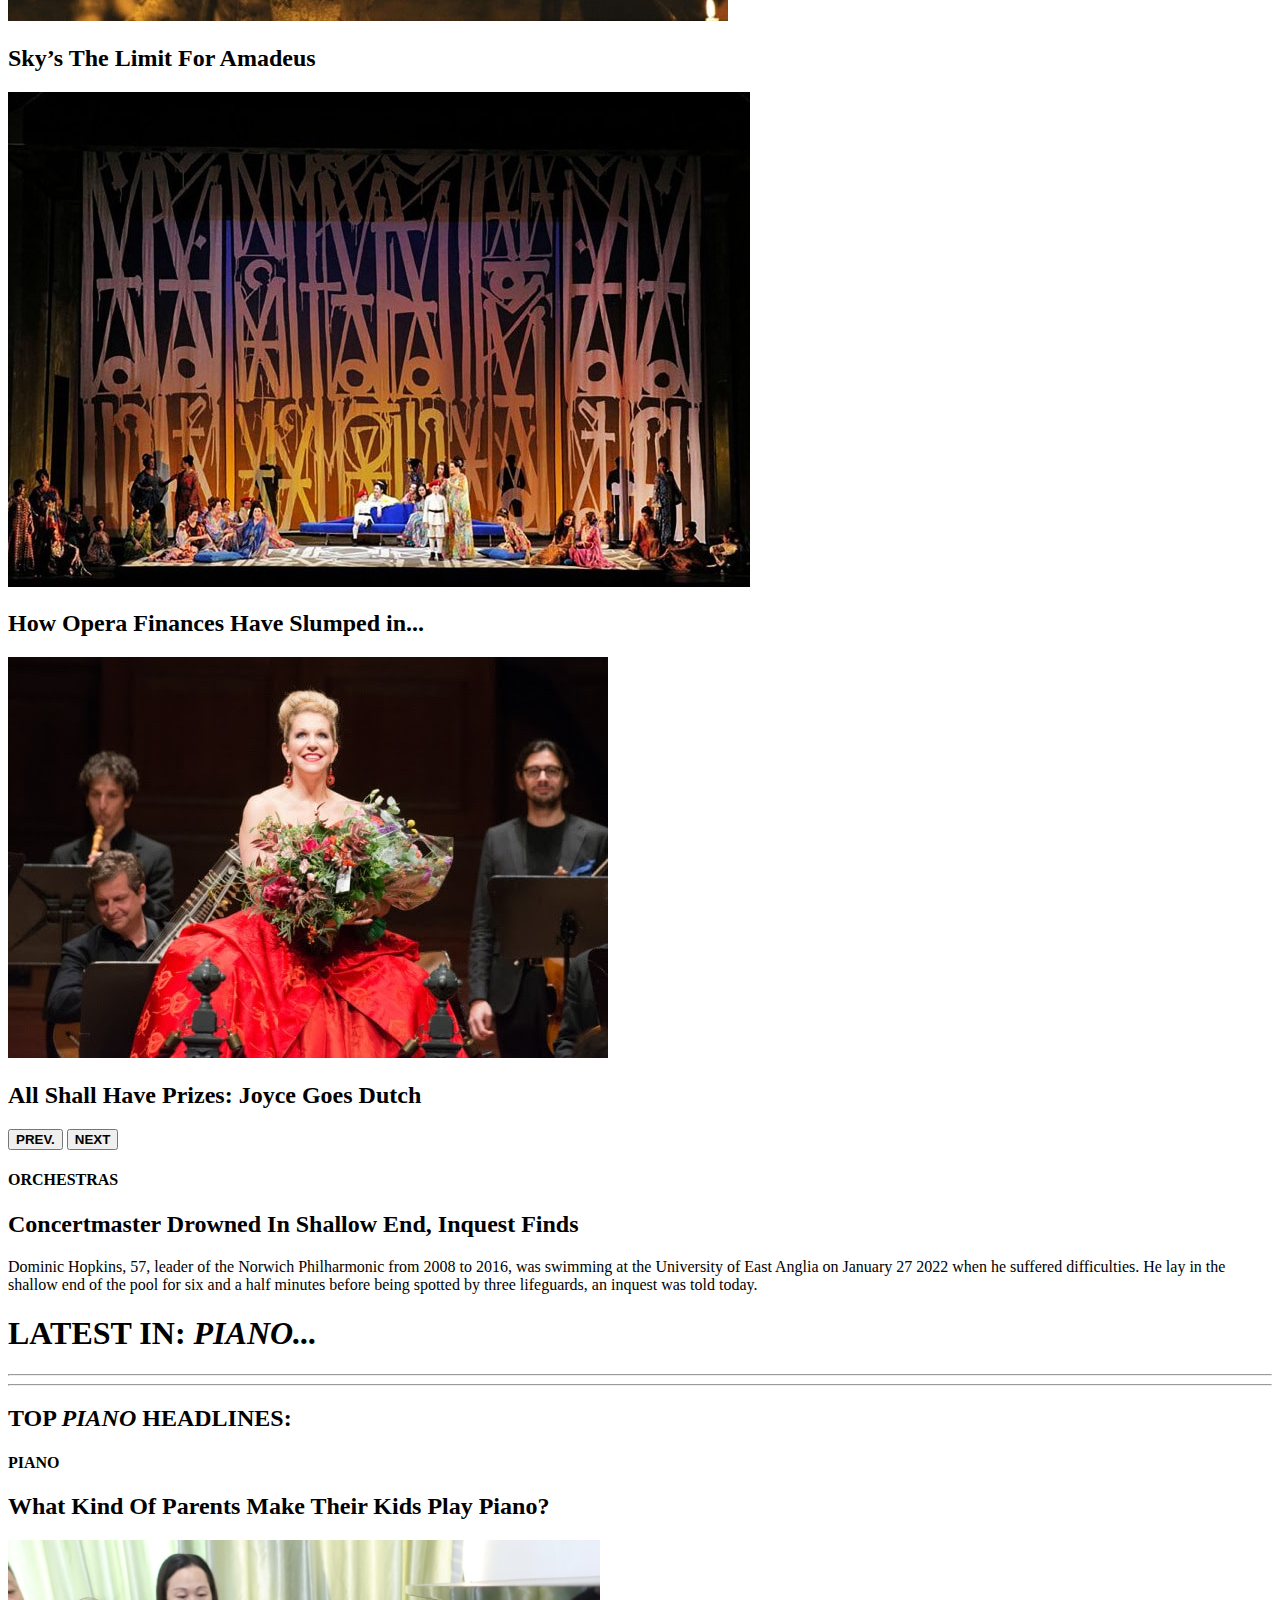
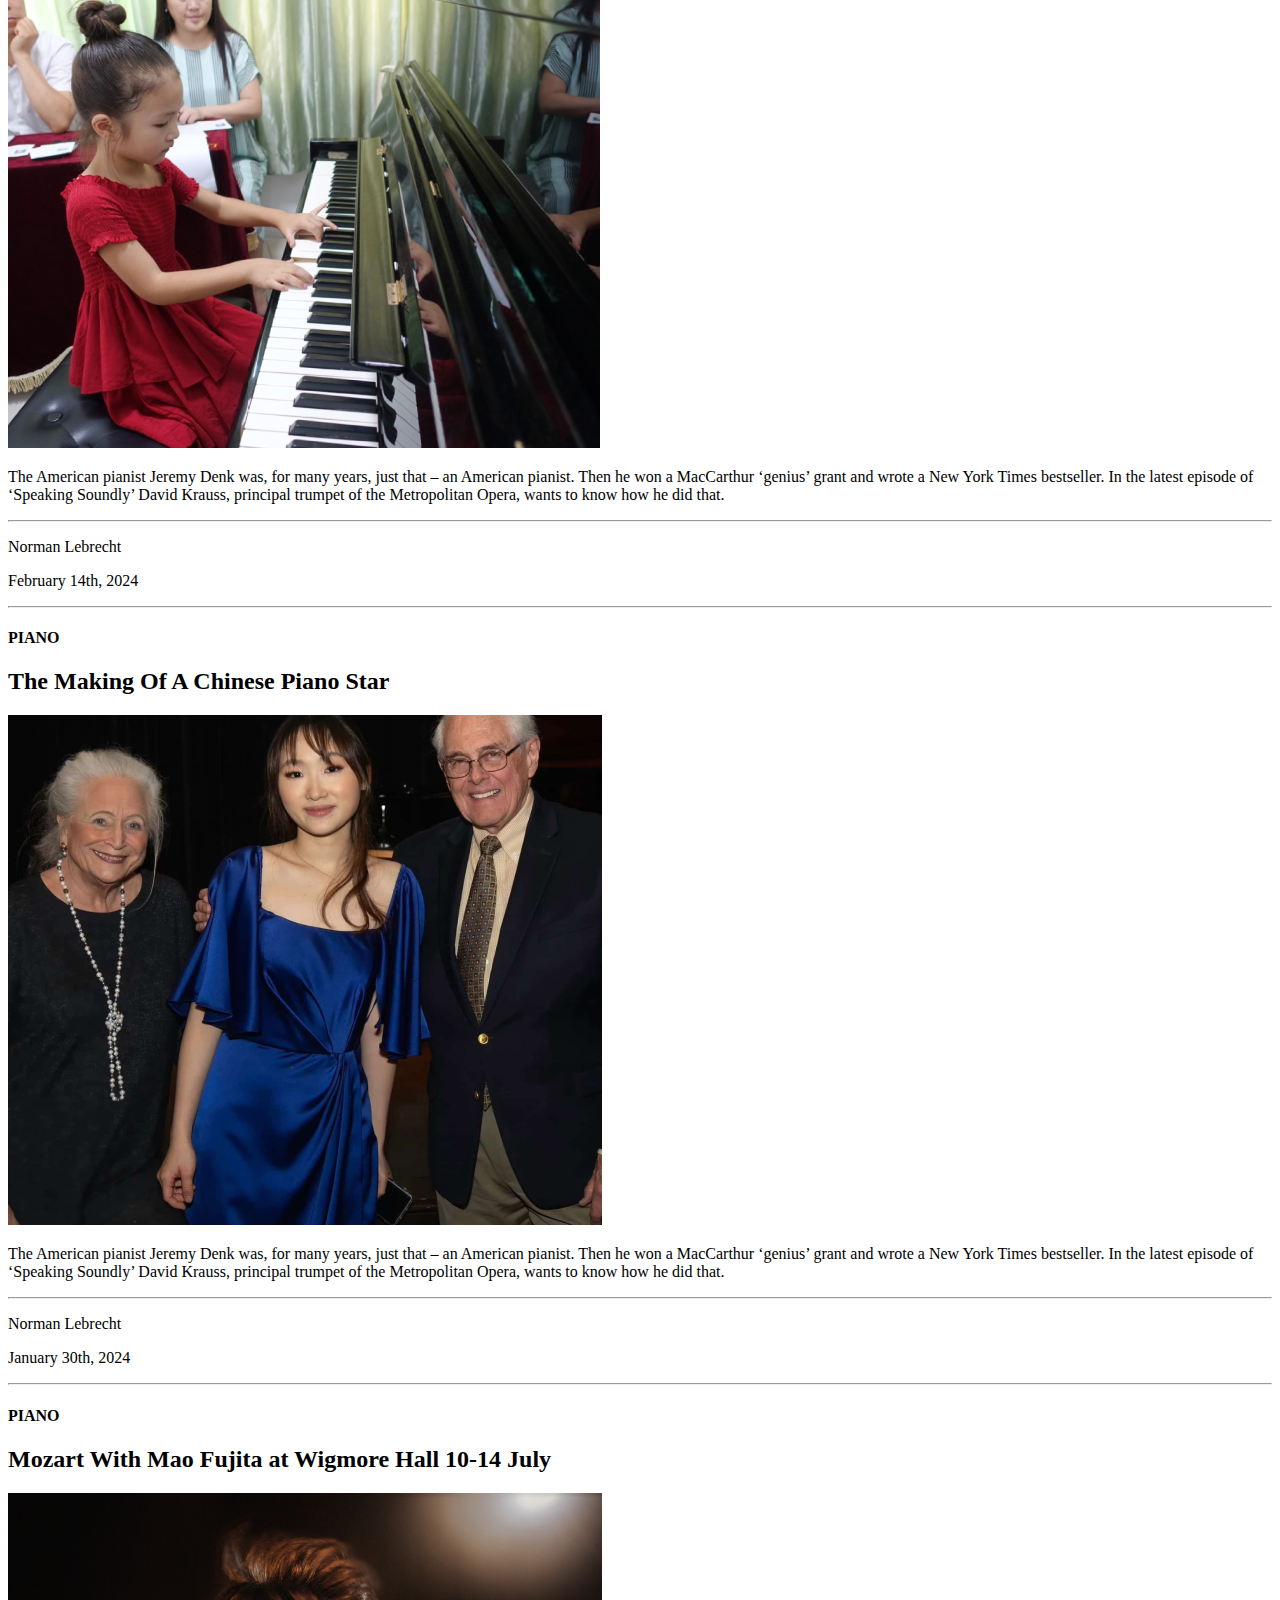
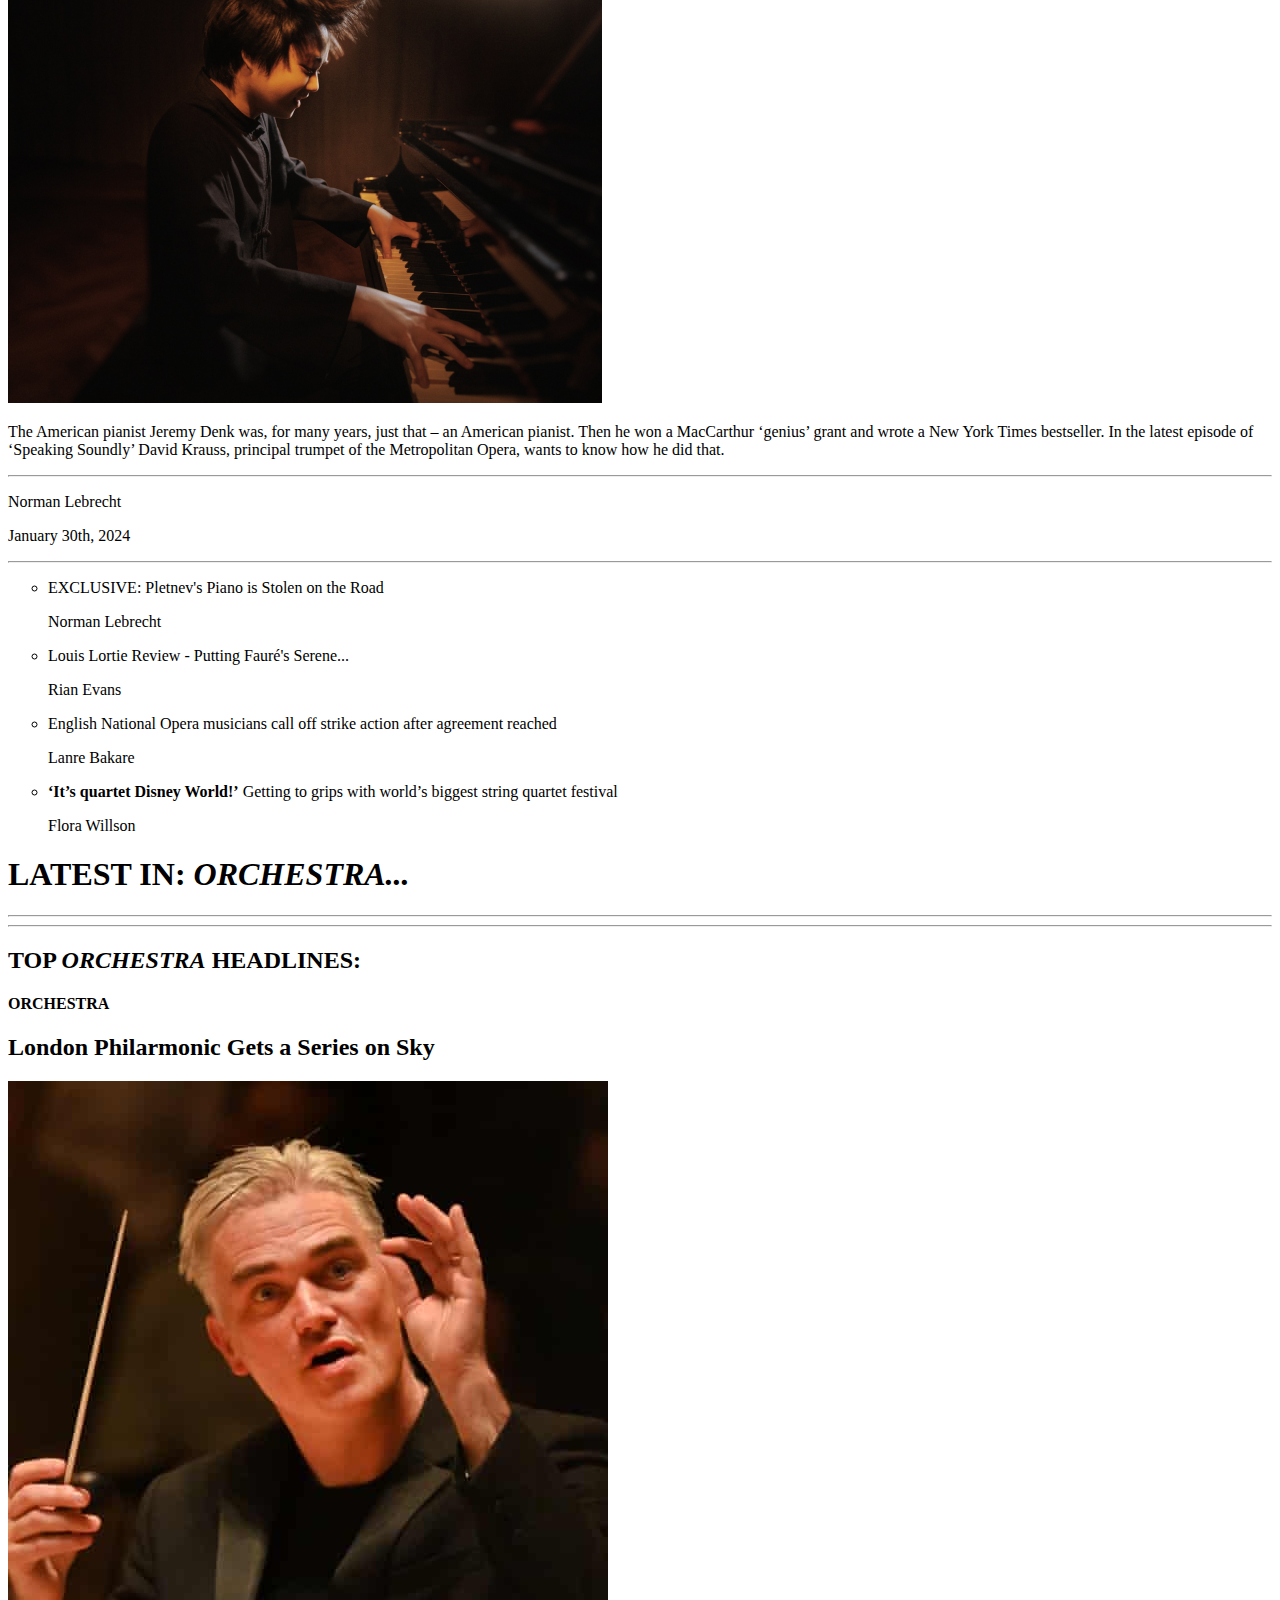
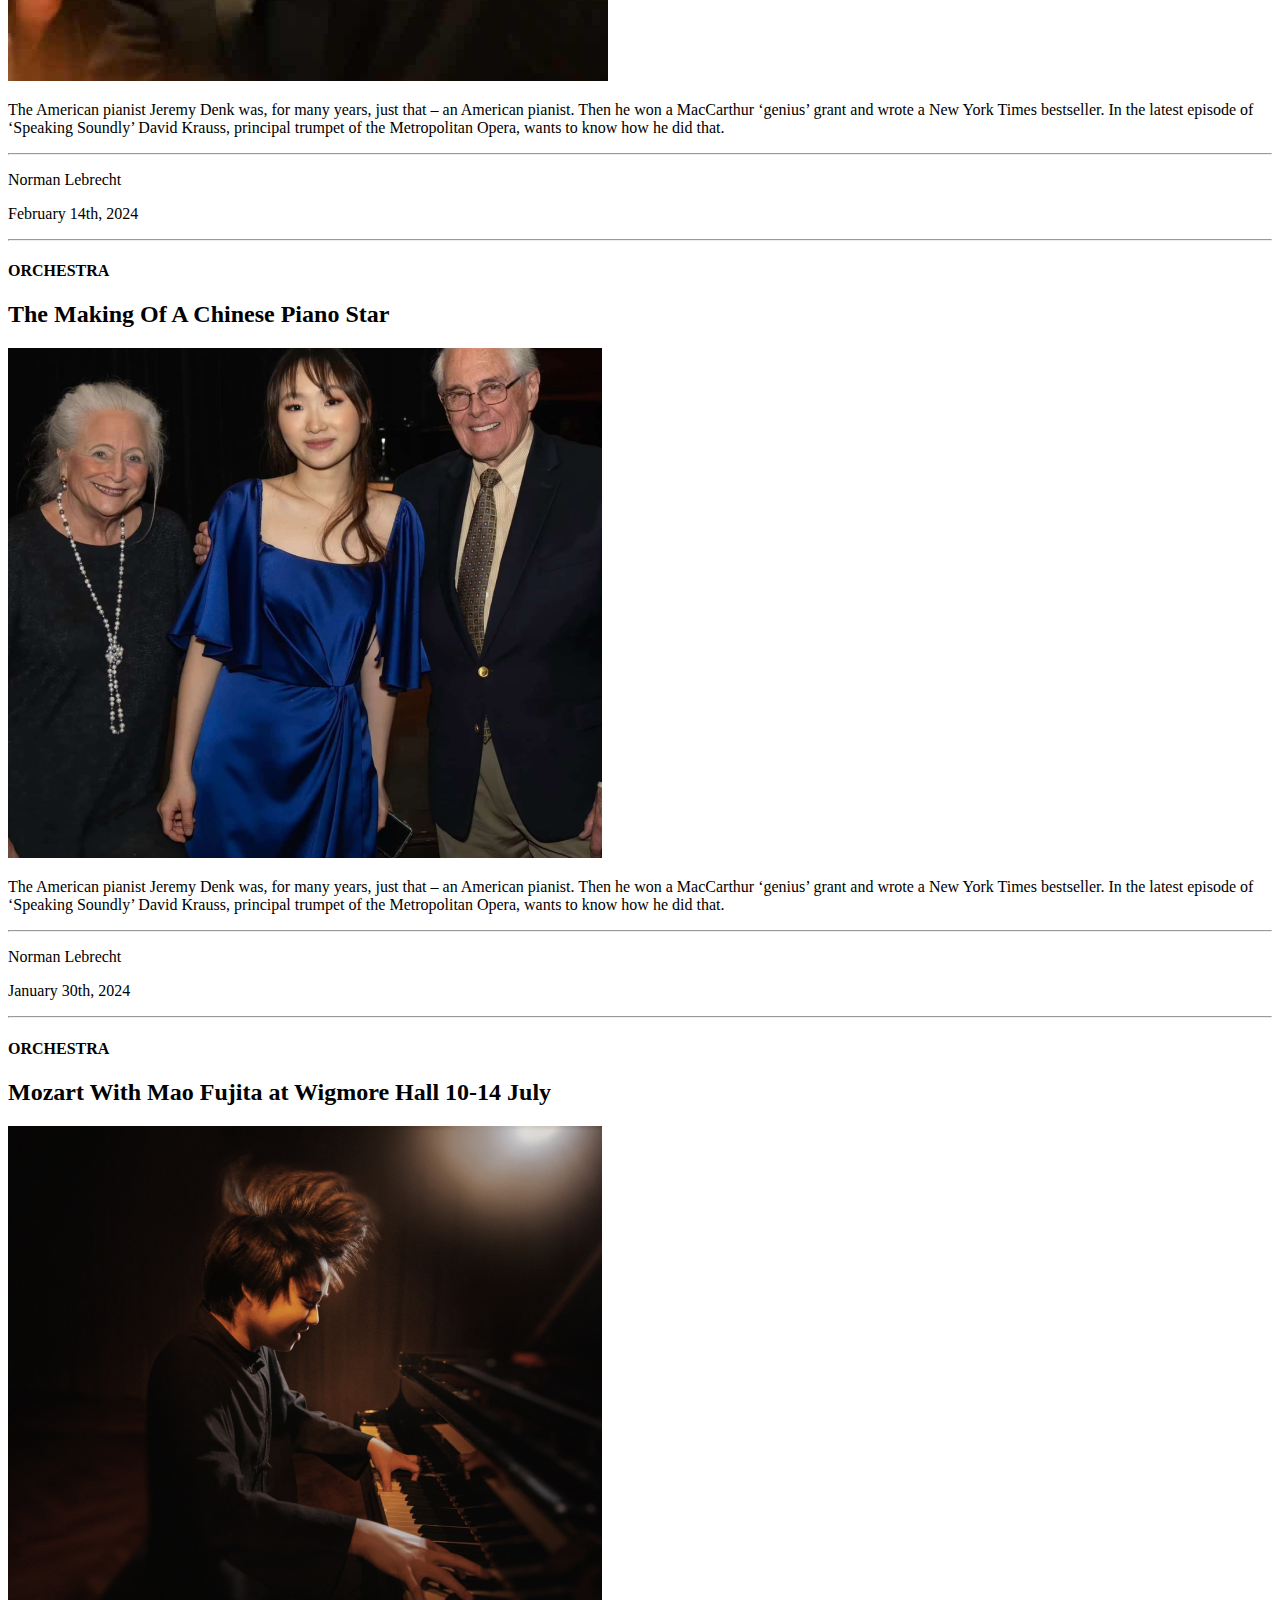
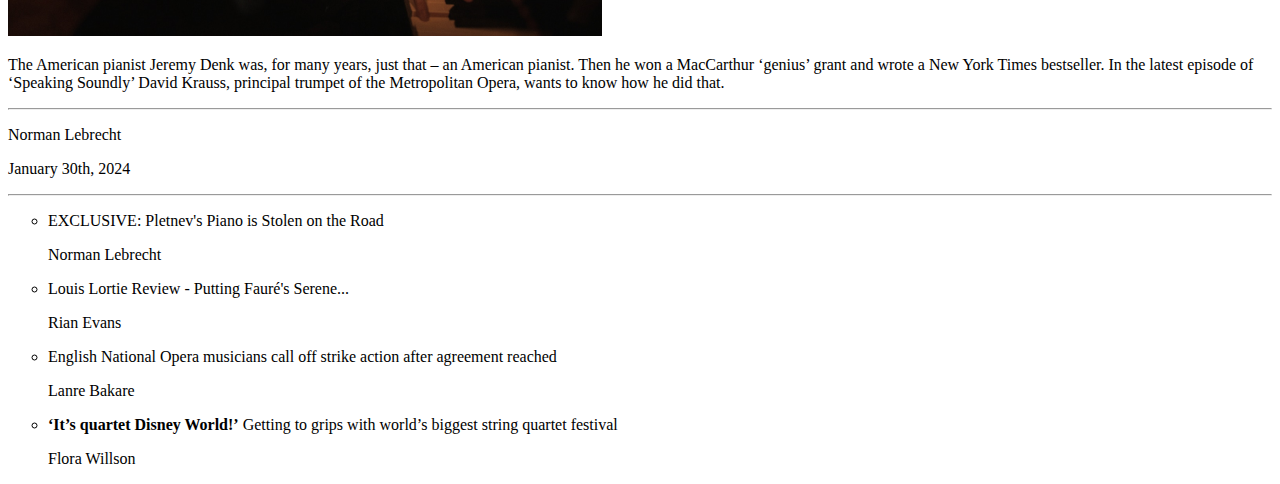
==== commit 0328b944: "Working on the 'Orchestra' section" ====
--- a/jeremihtml/Draft Website (HTML)/index.html
+++ b/jeremihtml/Draft Website (HTML)/index.html
@@ -11,6 +11,7 @@
 	<link rel="stylesheet" href="CSS/grid.css" />
 	<link rel="stylesheet" href="CSS/style.css" />
 	<link rel="stylesheet" href="CSS/lip.css" />
+	<link rel="stylesheet" href="CSS/lio.css" />
 	<link rel="stylesheet" href="CSS/carousel.css" />
 	<link rel="stylesheet" href="CSS/newsletter.css" />
 	<link rel="stylesheet" href="CSS/editchoice.css" />
@@ -123,7 +124,8 @@
 					<h2>What Kind Of Parents Make Their Kids Play Piano?</h2>
 				</div>
 				<div>
-					<img src="images/littlegirlpiano.png" alt="Little girl playing piano" />
+					<div class="images">
+					<img src="images/littlegirlpiano.png" alt="Little girl playing piano" /></div>
 					<p>The American pianist Jeremy Denk was, for many years, just that – an American pianist. Then he
 						won a MacCarthur ‘genius’ grant and wrote a New York Times bestseller. In the latest episode of
 						‘Speaking Soundly’ David Krauss, principal trumpet of the Metropolitan Opera, wants to know how
@@ -145,7 +147,8 @@
 				</div>
 
 				<div>
-					<img src="images/chinesestarwoman.png" alt="Little girl playing piano" />
+					<div class="images">
+					<img src="images/chinesestarwoman.png" alt="Little girl playing piano" /></div>
 					<p>The American pianist Jeremy Denk was, for many years, just that – an American pianist. Then he
 						won a
 						MacCarthur ‘genius’ grant and wrote a New York Times bestseller. In the latest episode of
@@ -169,7 +172,8 @@
 					<h2>Mozart With Mao Fujita at Wigmore Hall 10-14 July</h2>
 				</div>
 				<div>
-					<img src="images/maofujita.png" alt="Mao Fujita playing piano" />
+					<div class="images">
+					<img src="images/maofujita.png" alt="Mao Fujita playing piano" /></div>
 					<p>The American pianist Jeremy Denk was, for many years, just that – an American pianist. Then he
 						won a
 						MacCarthur ‘genius’ grant and wrote a New York Times bestseller. In the latest episode of
@@ -211,21 +215,119 @@
 			</div>
 		</div>
 	</section>
-
-	<section class="editorsChoice">
-		<div class="ecTitleSect">
+	<section class="latestInOrchestra">
+		<div class="lioTitleSect">
 			<div class="container">
 				<div class="pianoTxtandLine width-9">
-					<h1>EDITOR'S CHOICE</h1>
-					<hr class="lineheadthin">
-					<hr class="lineheadthick">
-				</div>
-				<h2>TOP <i>PIANO</i> HEADLINES:</h2>
+					<h1>LATEST IN: <i>ORCHESTRA...</i></h1>
+					<hr class="lineheadthin">
+					<hr class="lineheadthick">
+				</div>
+				<h2>TOP <i>ORCHESTRA</i> HEADLINES:</h2>
+			</div>
+		</div>
+		<div class="container">
+			<div class="panel width-3">
+				<div>
+					<div class="category">
+						<h4>ORCHESTRA</h4>
+					</div>
+					<h2>London Philarmonic Gets a Series on Sky</h2>
+				</div>
+				<div>
+					<div class="images">
+					<img src="images/ed-gardner-mark-allan-lpo.jpg" alt="Little girl playing piano" />
+					</div>
+					<p>The American pianist Jeremy Denk was, for many years, just that – an American pianist. Then he
+						won a MacCarthur ‘genius’ grant and wrote a New York Times bestseller. In the latest episode of
+						‘Speaking Soundly’ David Krauss, principal trumpet of the Metropolitan Opera, wants to know how
+						he did that.</p>
+					<hr class="lineheadthin">
+					<div class="authoranddate">
+						<p>Norman Lebrecht</p>
+						<p>February 14th, 2024</p>
+					</div>
+					<hr class="lineheadthick">
+				</div>
+			</div>
+			<div class="panel width-3">
+				<div>
+					<div class="category">
+						<h4>ORCHESTRA</h4>
+					</div>
+					<h2>The Making Of A Chinese Piano Star</h2>
+				</div>
+
+				<div>
+					<div class="images">
+					<img src="images/chinesestarwoman.png" alt="Little girl playing piano" /></div>
+					<p>The American pianist Jeremy Denk was, for many years, just that – an American pianist. Then he
+						won a
+						MacCarthur ‘genius’ grant and wrote a New York Times bestseller. In the latest episode of
+						‘Speaking
+						Soundly’ David Krauss, principal trumpet of the Metropolitan Opera, wants to know how he did
+						that.
+					</p>
+					<hr class="lineheadthin">
+					<div class="authoranddate">
+						<p>Norman Lebrecht</p>
+						<p>January 30th, 2024</p>
+					</div>
+					<hr class="lineheadthick">
+				</div>
+			</div>
+			<div class="panel width-3">
+				<div>
+					<div class="category">
+						<h4>ORCHESTRA</h4>
+					</div>
+					<h2>Mozart With Mao Fujita at Wigmore Hall 10-14 July</h2>
+				</div>
+				<div>
+					<div class="images">
+					<img src="images/maofujita.png" alt="Mao Fujita playing piano" /></div>
+					<p>The American pianist Jeremy Denk was, for many years, just that – an American pianist. Then he
+						won a
+						MacCarthur ‘genius’ grant and wrote a New York Times bestseller. In the latest episode of
+						‘Speaking
+						Soundly’ David Krauss, principal trumpet of the Metropolitan Opera, wants to know how he did
+						that.
+					</p>
+					<hr class="lineheadthin">
+					<div class="authoranddate">
+						<p>Norman Lebrecht</p>
+						<p>January 30th, 2024</p>
+					</div>
+					<hr class="lineheadthick">
+				</div>
+
+			</div>
+			<div class="topstories width-3">
+				<ul>
+					<div>
+						<li>EXCLUSIVE: Pletnev's Piano is Stolen on the Road</li>
+						<p>Norman Lebrecht</p>
+					</div>
+					<div>
+						<li>Louis Lortie Review - Putting Fauré's Serene...</li>
+						<p>Rian Evans</p>
+					</div>
+					<div>
+						<li>English National Opera musicians call off strike action after agreement reached</li>
+						<p>Lanre Bakare</p>
+					</div>
+					<div>
+						<li>
+							<b>‘It’s quartet Disney World!’</b> Getting to grips with world’s biggest string quartet
+							festival
+						</li>
+						<p>Flora Willson</p>
+					</div>
+				</ul>
 			</div>
 		</div>
 	</section>
-
-	 <section class="editorsChoice">
+	<!-- <section class="editorsChoice">
 		<div class="container">
 			<div class="panel width-3">
 				<h2>FEATURED VIDEOS</h2>
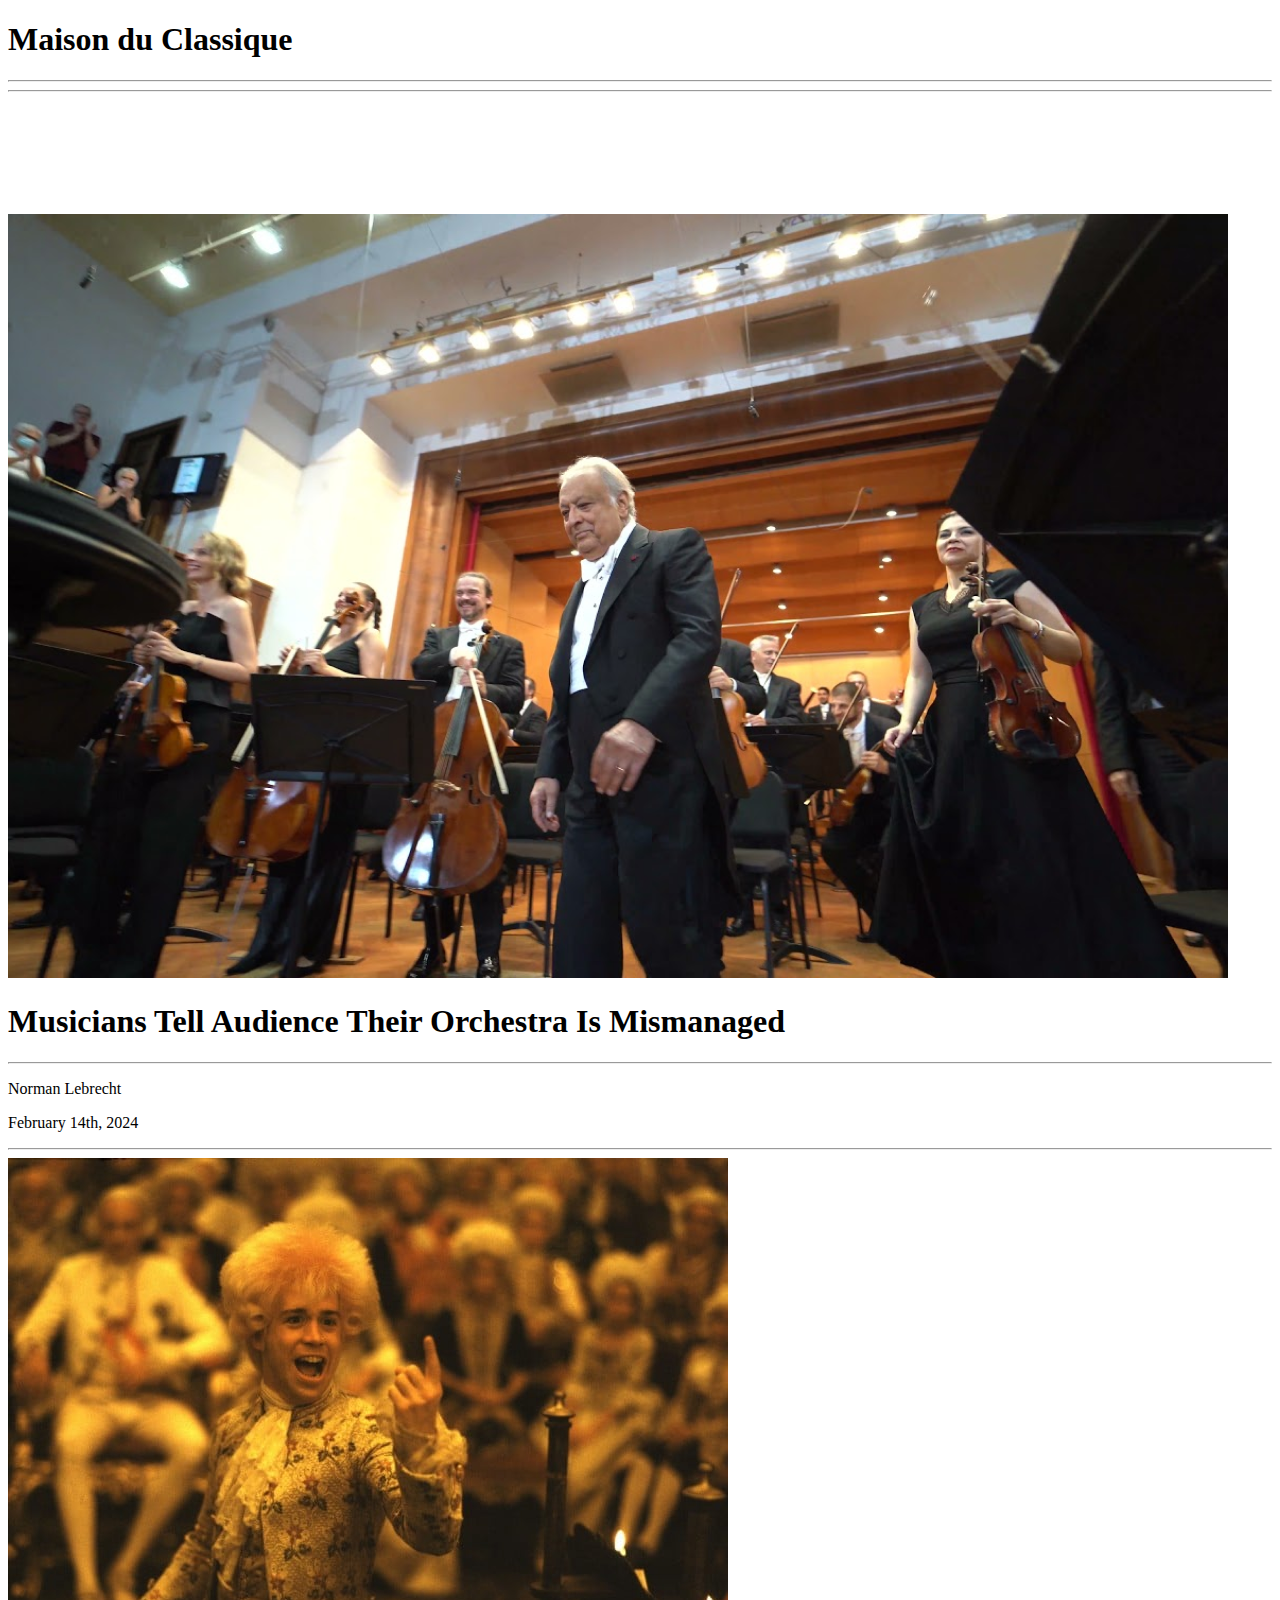
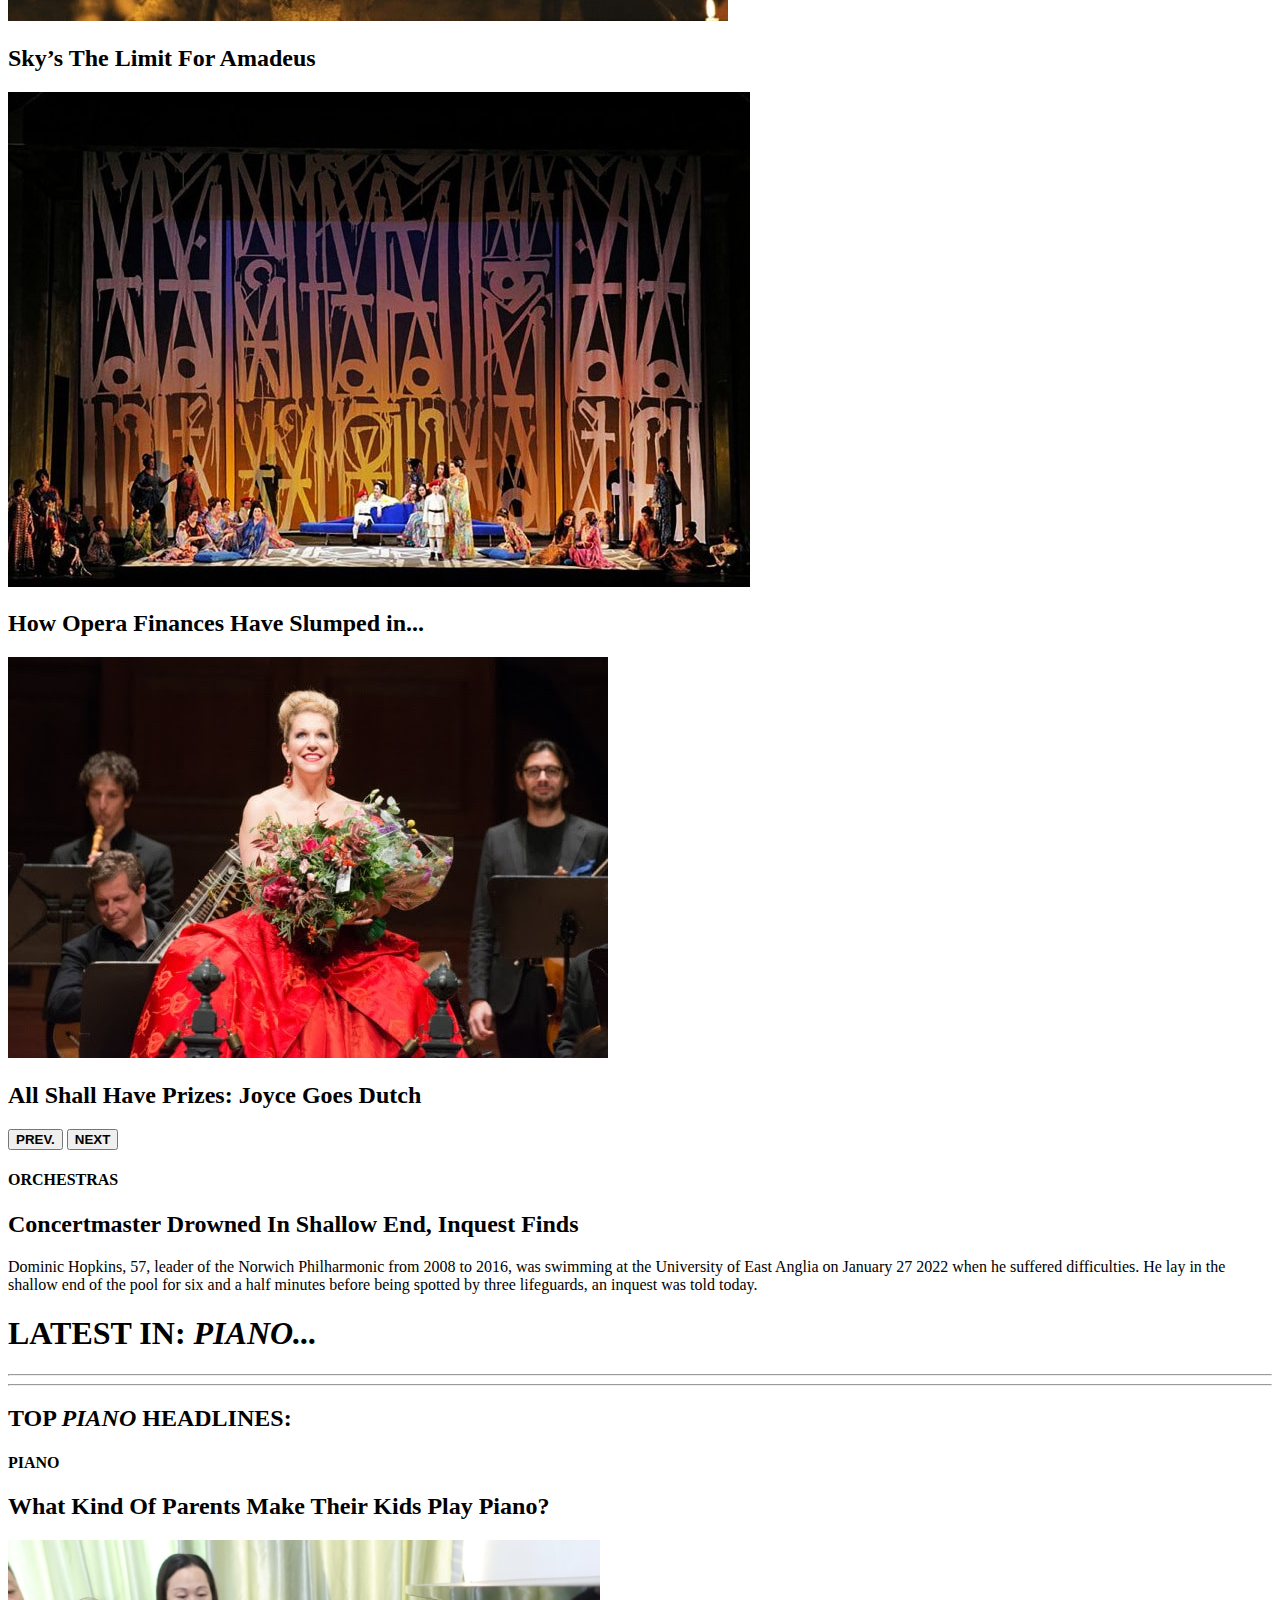
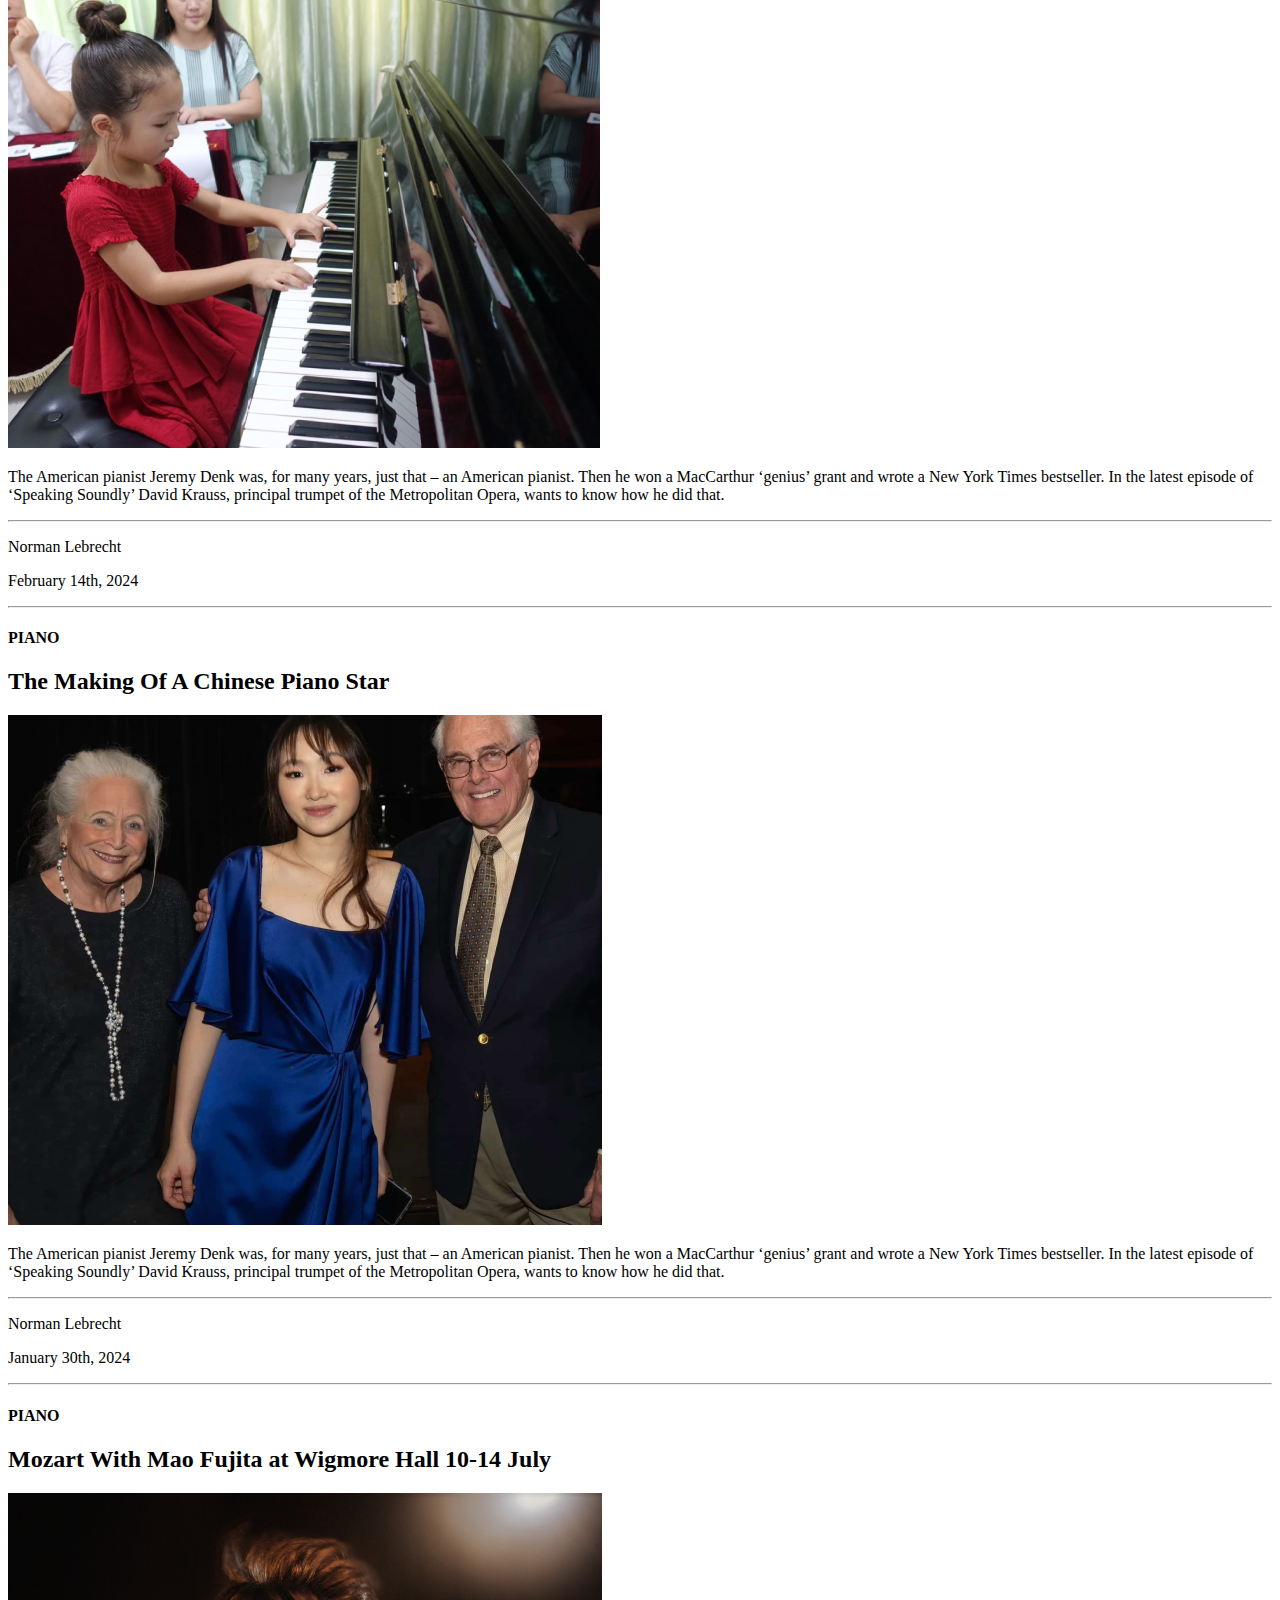
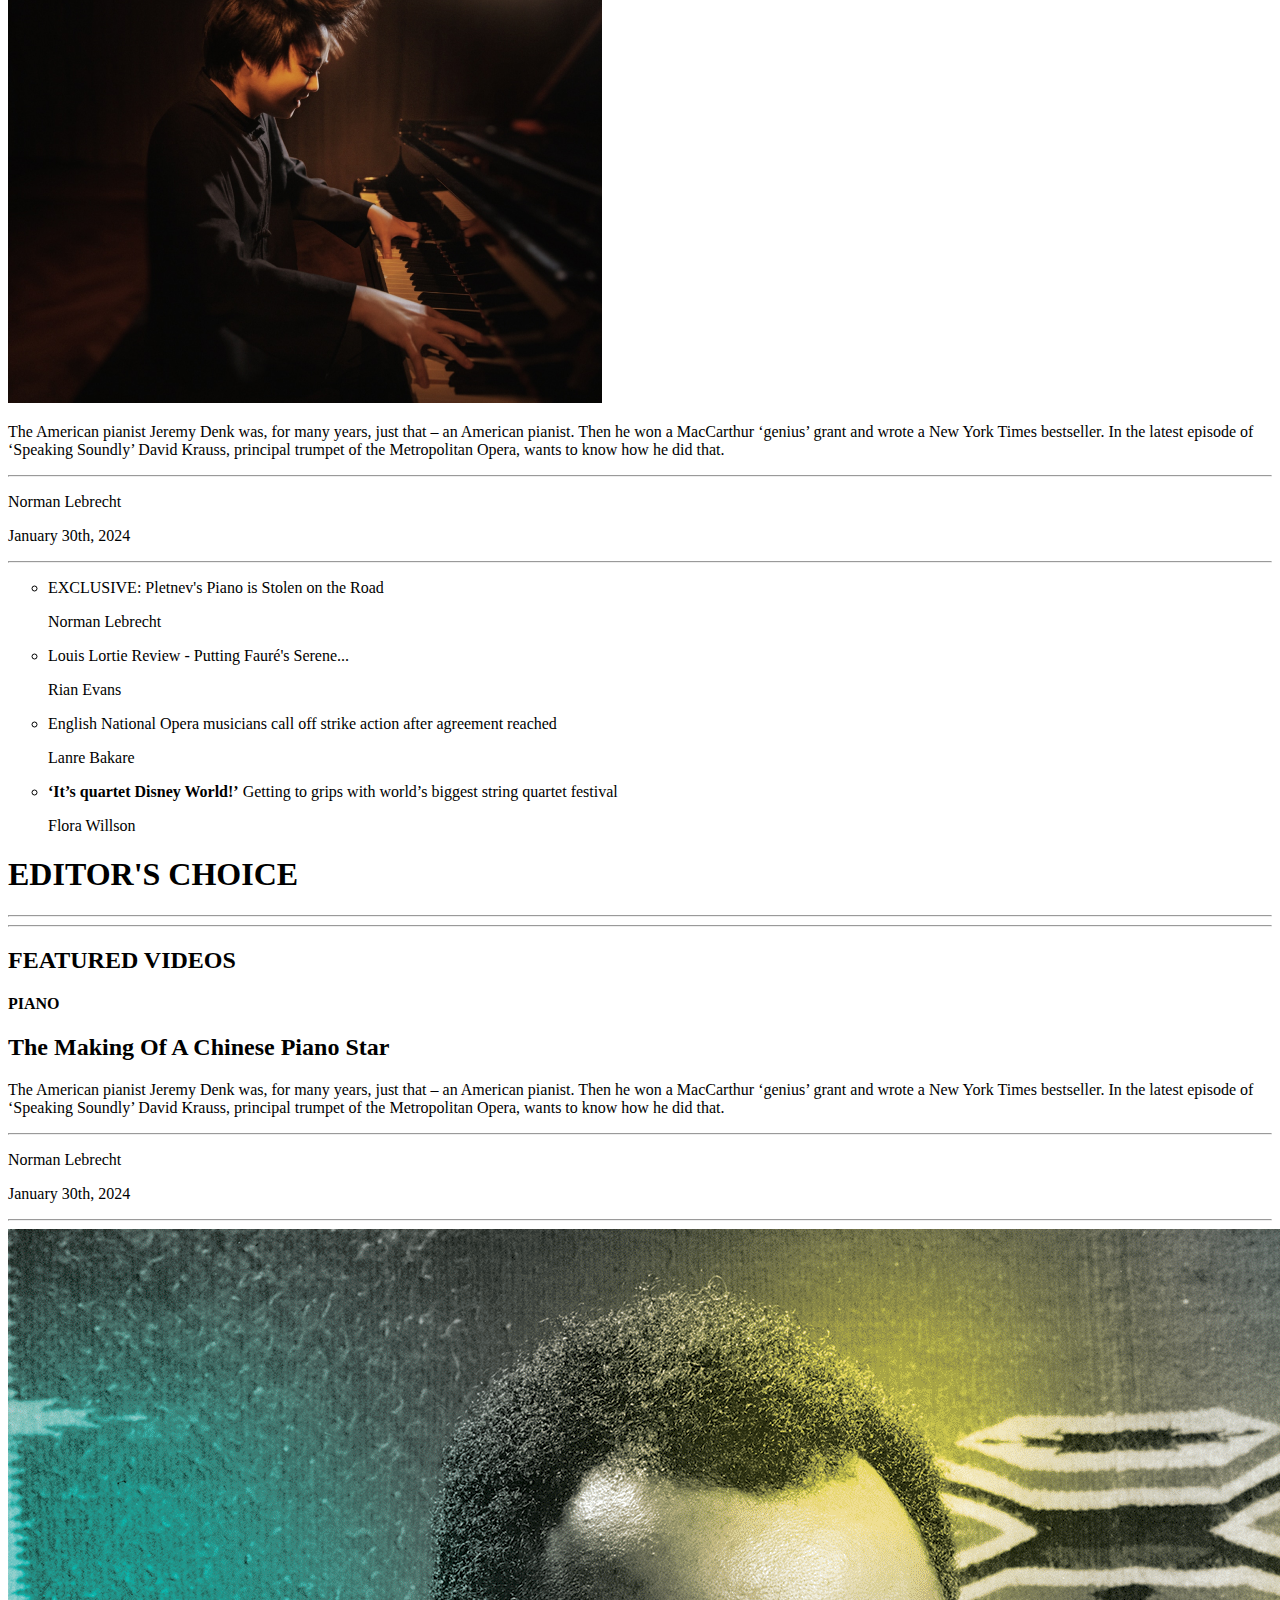
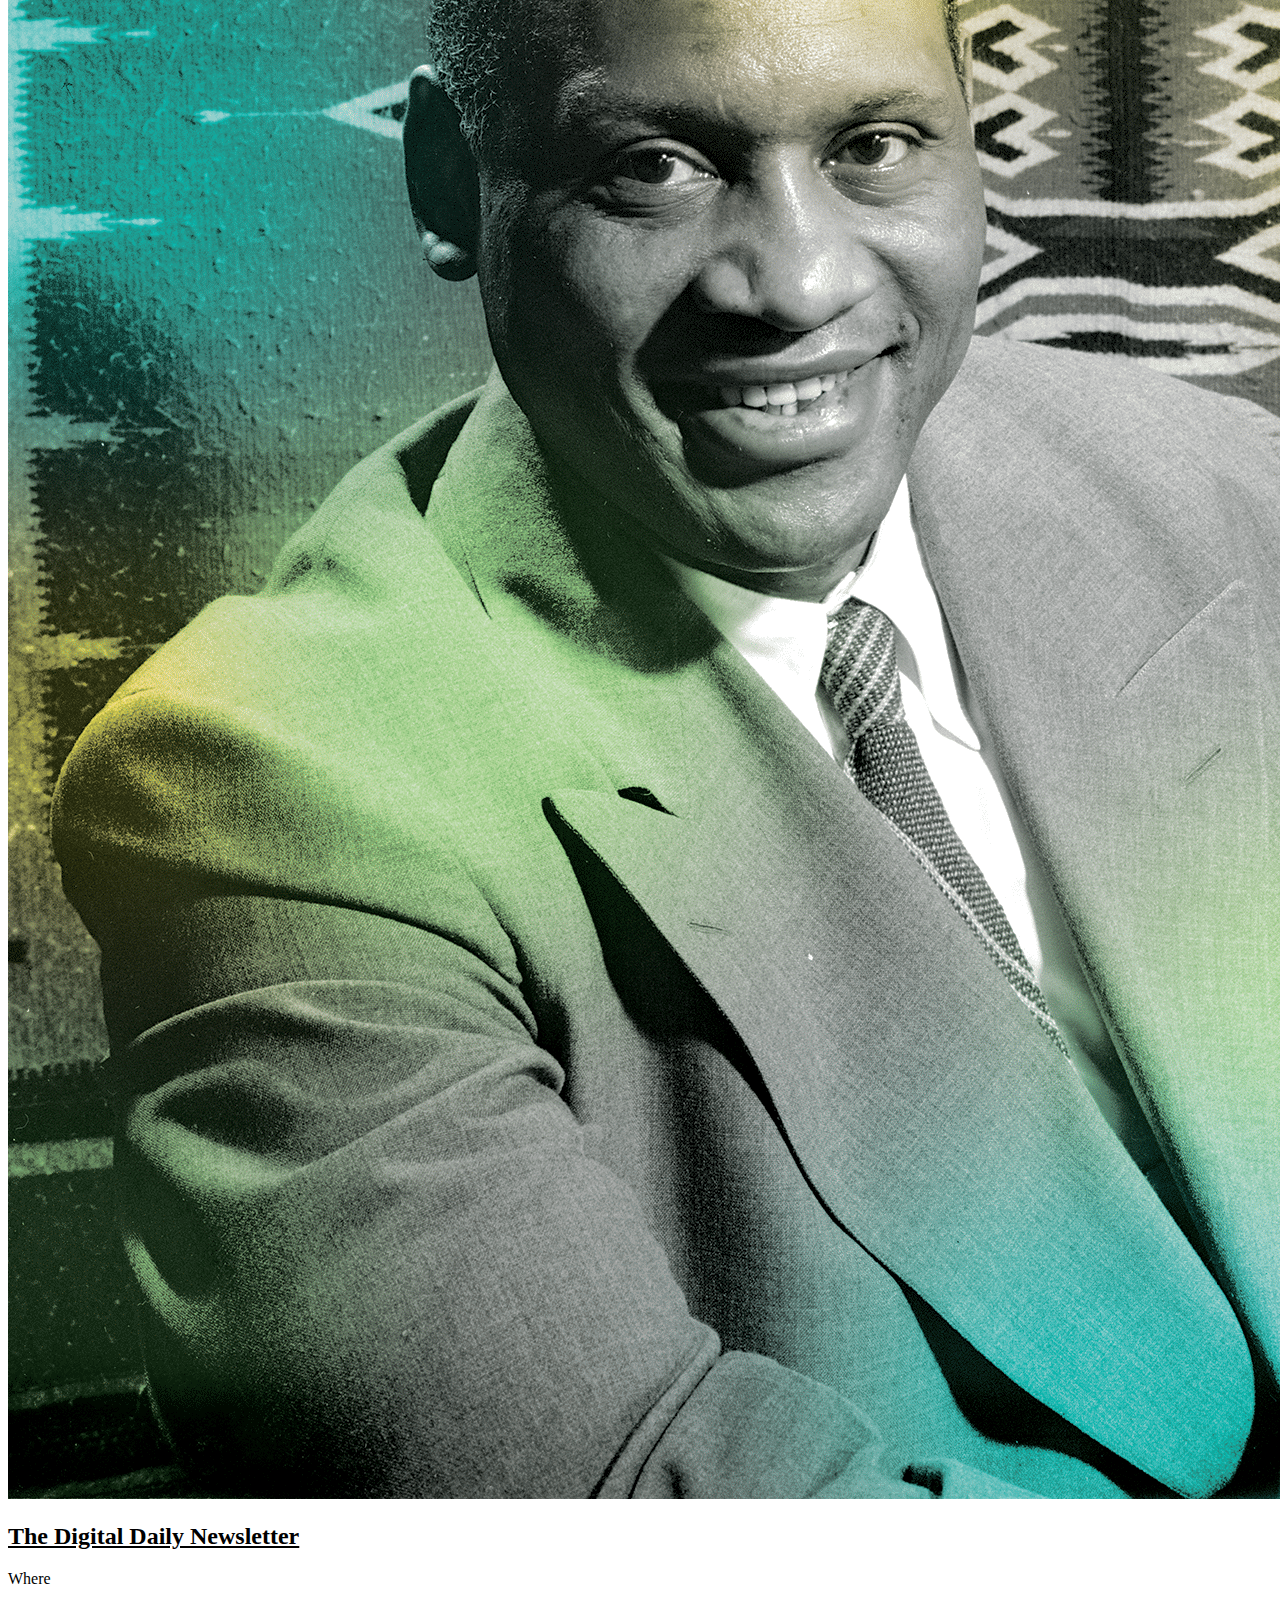
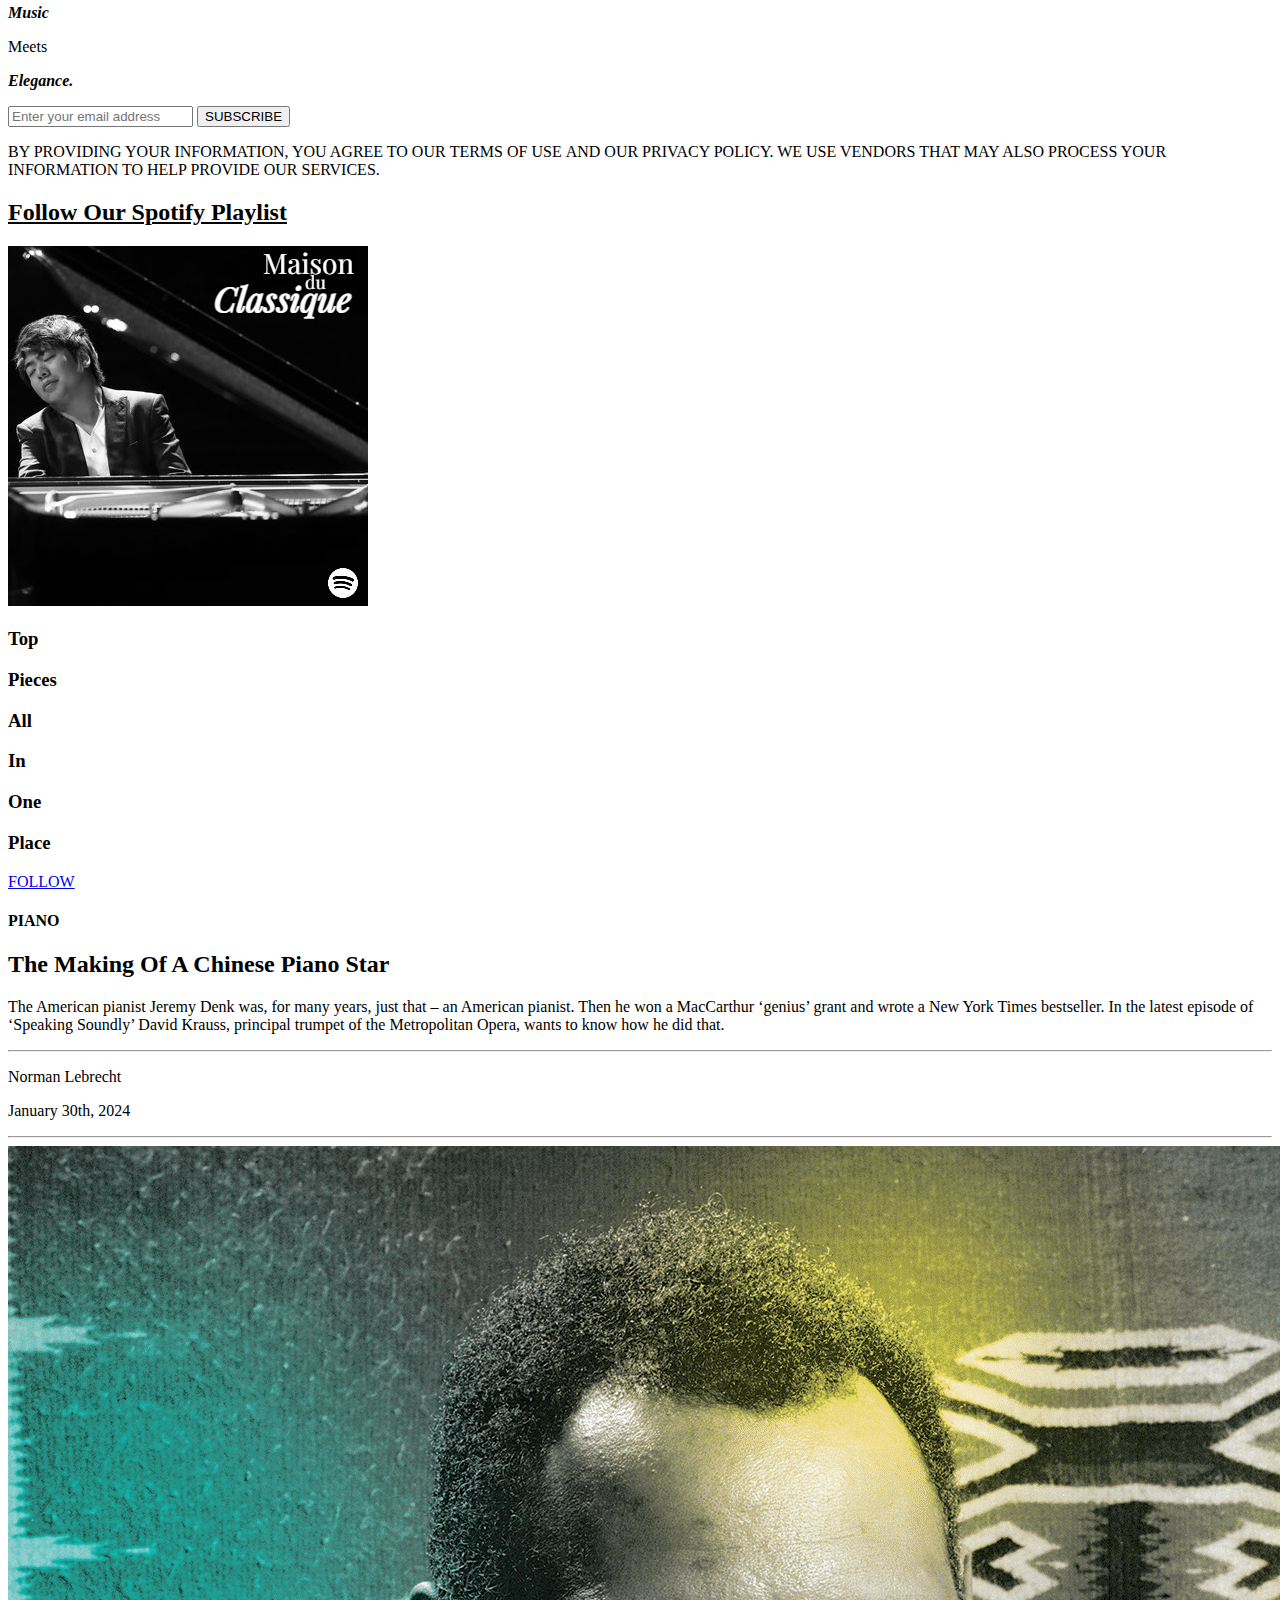
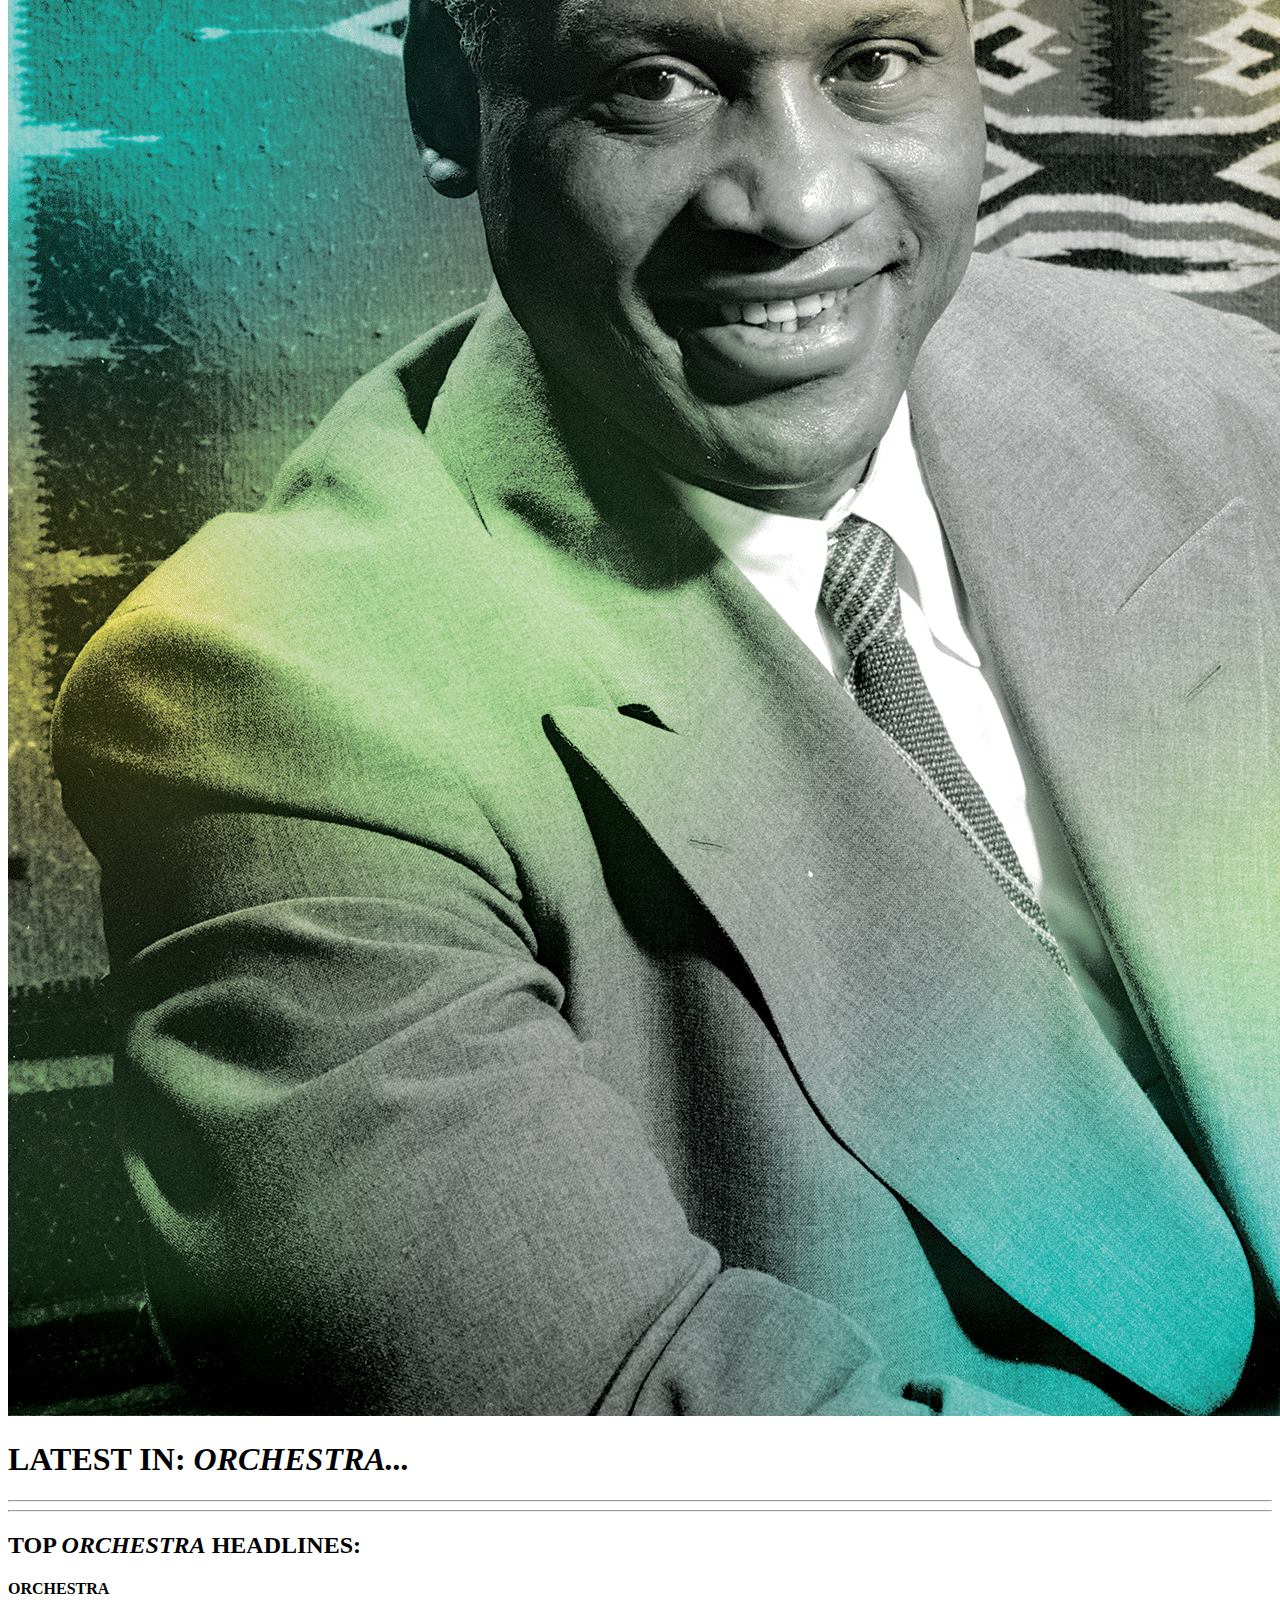
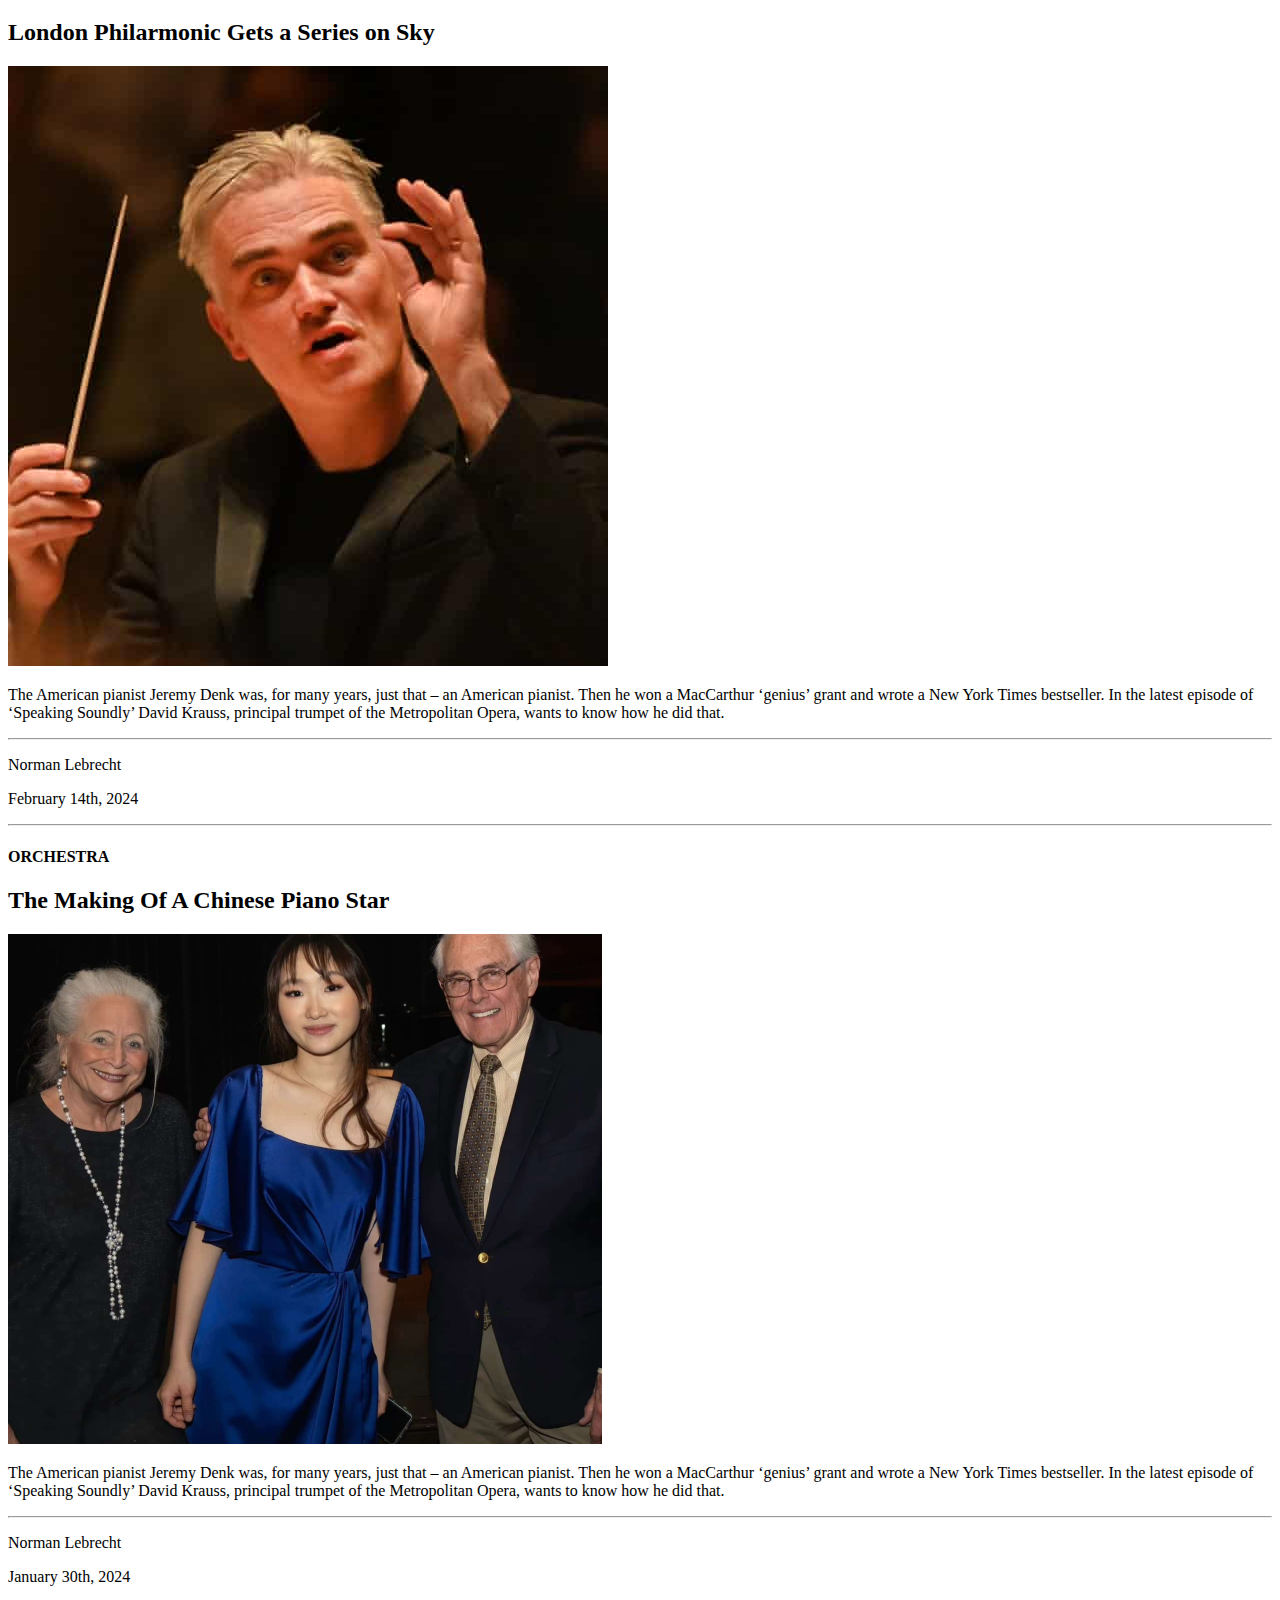
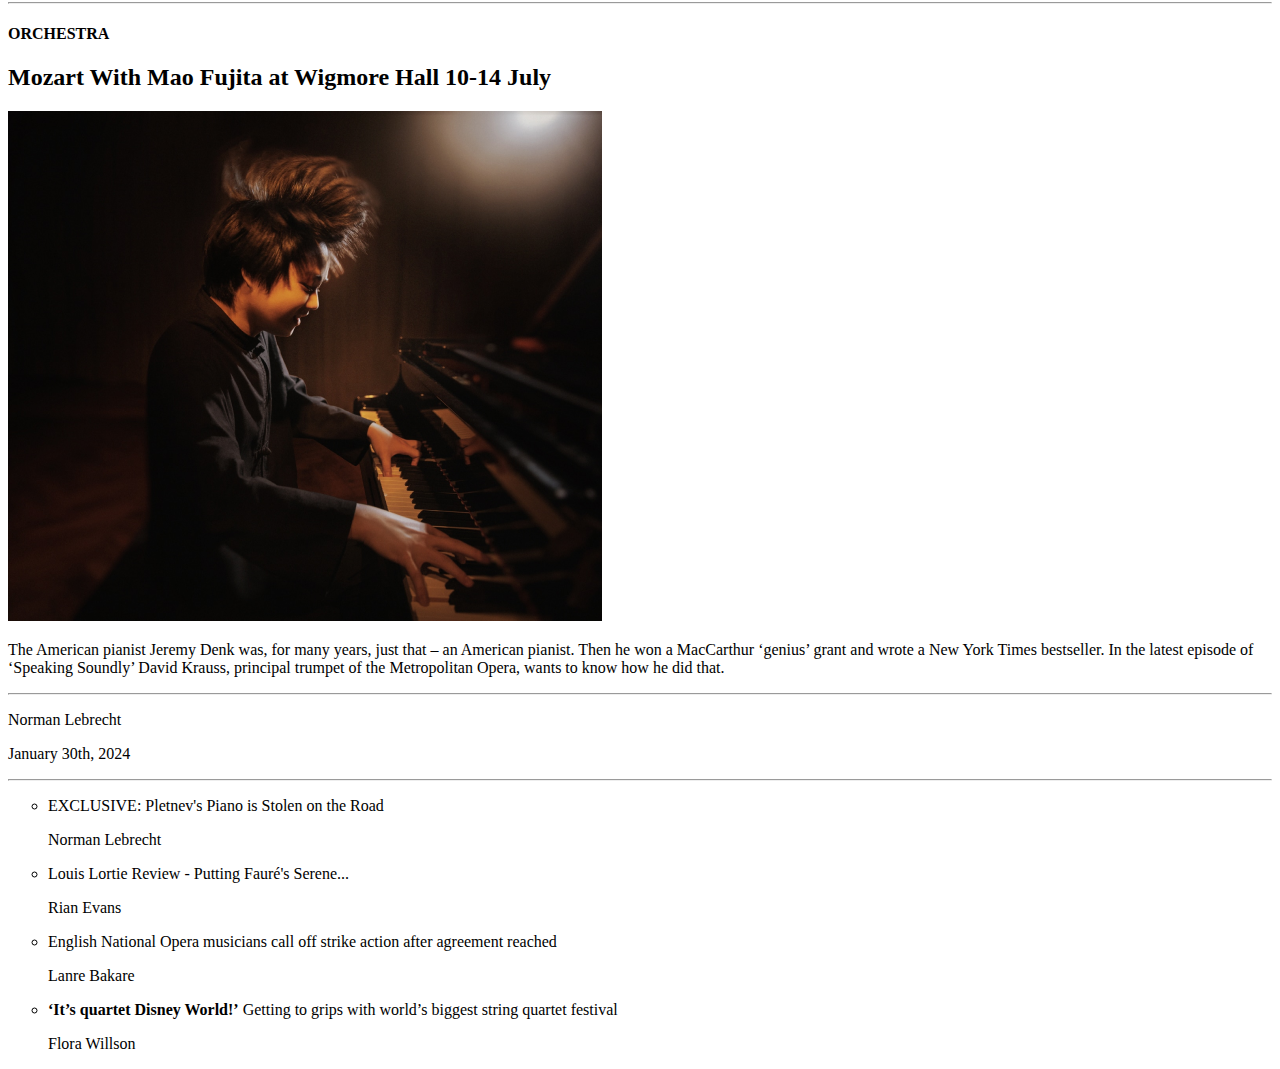
==== commit b735a50c: "Working on Editor's Choice section" ====
--- a/jeremihtml/Draft Website (HTML)/index.html
+++ b/jeremihtml/Draft Website (HTML)/index.html
@@ -15,6 +15,7 @@
 	<link rel="stylesheet" href="CSS/carousel.css" />
 	<link rel="stylesheet" href="CSS/newsletter.css" />
 	<link rel="stylesheet" href="CSS/editchoice.css" />
+	<link rel="stylesheet" href="CSS/followspot.css" />
 	<title>Maison du Classique</title>
 	<style>
 		/* Custom styles for the unordered list */
@@ -215,129 +216,18 @@
 			</div>
 		</div>
 	</section>
-	<section class="latestInOrchestra">
-		<div class="lioTitleSect">
-			<div class="container">
-				<div class="pianoTxtandLine width-9">
-					<h1>LATEST IN: <i>ORCHESTRA...</i></h1>
-					<hr class="lineheadthin">
-					<hr class="lineheadthick">
-				</div>
-				<h2>TOP <i>ORCHESTRA</i> HEADLINES:</h2>
-			</div>
-		</div>
-		<div class="container">
-			<div class="panel width-3">
-				<div>
-					<div class="category">
-						<h4>ORCHESTRA</h4>
-					</div>
-					<h2>London Philarmonic Gets a Series on Sky</h2>
-				</div>
-				<div>
-					<div class="images">
-					<img src="images/ed-gardner-mark-allan-lpo.jpg" alt="Little girl playing piano" />
-					</div>
-					<p>The American pianist Jeremy Denk was, for many years, just that – an American pianist. Then he
-						won a MacCarthur ‘genius’ grant and wrote a New York Times bestseller. In the latest episode of
-						‘Speaking Soundly’ David Krauss, principal trumpet of the Metropolitan Opera, wants to know how
-						he did that.</p>
-					<hr class="lineheadthin">
-					<div class="authoranddate">
-						<p>Norman Lebrecht</p>
-						<p>February 14th, 2024</p>
-					</div>
-					<hr class="lineheadthick">
-				</div>
-			</div>
-			<div class="panel width-3">
-				<div>
-					<div class="category">
-						<h4>ORCHESTRA</h4>
-					</div>
-					<h2>The Making Of A Chinese Piano Star</h2>
-				</div>
-
-				<div>
-					<div class="images">
-					<img src="images/chinesestarwoman.png" alt="Little girl playing piano" /></div>
-					<p>The American pianist Jeremy Denk was, for many years, just that – an American pianist. Then he
-						won a
-						MacCarthur ‘genius’ grant and wrote a New York Times bestseller. In the latest episode of
-						‘Speaking
-						Soundly’ David Krauss, principal trumpet of the Metropolitan Opera, wants to know how he did
-						that.
-					</p>
-					<hr class="lineheadthin">
-					<div class="authoranddate">
-						<p>Norman Lebrecht</p>
-						<p>January 30th, 2024</p>
-					</div>
-					<hr class="lineheadthick">
-				</div>
-			</div>
-			<div class="panel width-3">
-				<div>
-					<div class="category">
-						<h4>ORCHESTRA</h4>
-					</div>
-					<h2>Mozart With Mao Fujita at Wigmore Hall 10-14 July</h2>
-				</div>
-				<div>
-					<div class="images">
-					<img src="images/maofujita.png" alt="Mao Fujita playing piano" /></div>
-					<p>The American pianist Jeremy Denk was, for many years, just that – an American pianist. Then he
-						won a
-						MacCarthur ‘genius’ grant and wrote a New York Times bestseller. In the latest episode of
-						‘Speaking
-						Soundly’ David Krauss, principal trumpet of the Metropolitan Opera, wants to know how he did
-						that.
-					</p>
-					<hr class="lineheadthin">
-					<div class="authoranddate">
-						<p>Norman Lebrecht</p>
-						<p>January 30th, 2024</p>
-					</div>
-					<hr class="lineheadthick">
-				</div>
-
-			</div>
-			<div class="topstories width-3">
-				<ul>
-					<div>
-						<li>EXCLUSIVE: Pletnev's Piano is Stolen on the Road</li>
-						<p>Norman Lebrecht</p>
-					</div>
-					<div>
-						<li>Louis Lortie Review - Putting Fauré's Serene...</li>
-						<p>Rian Evans</p>
-					</div>
-					<div>
-						<li>English National Opera musicians call off strike action after agreement reached</li>
-						<p>Lanre Bakare</p>
-					</div>
-					<div>
-						<li>
-							<b>‘It’s quartet Disney World!’</b> Getting to grips with world’s biggest string quartet
-							festival
-						</li>
-						<p>Flora Willson</p>
-					</div>
-				</ul>
-			</div>
-		</div>
-	</section>
-	<!-- <section class="editorsChoice">
-		<div class="container">
+
+	<section class="editorsChoice">
+		<div class="editheader container">
+			<div class="editTitleSect width-9">
+				<div class="pianoTxtandLine">
+					<h1 class="editorText">EDITOR'S CHOICE</h1>
+					<hr class="lineheadthin">
+					<hr class="lineheadthick">
+				</div>
+			</div>
 			<div class="panel width-3">
 				<h2>FEATURED VIDEOS</h2>
-			</div>
-			<div class="lipTitleSect width-9">
-				<div class="pianoTxtandLine">
-					<h1>EDITOR'S CHOICE</h1>
-					<hr class="lineheadthin">
-					<hr class="lineheadthick">
-				</div>
 			</div>
 		</div>
 		<div class="news-HorArt">
@@ -345,18 +235,20 @@
 				<div class="horArticle width-6">
 					<div class="container">
 					<div class="mainPart width-6">
-						<div><div class="category">
+						<div>
+							<div class="category">
 							<h4>PIANO</h4>
-						</div>
-						<h2>The Making Of A Chinese Piano Star</h2></div>
-						<div>
-							<p>The American pianist Jeremy Denk was, for many years, just that – an American pianist. Then he
+							</div>
+							<h2>The Making Of A Chinese Piano Star</h2></div>
+							<div>
+								<p>The American pianist Jeremy Denk was, for many years, just that – an American pianist. Then he
 								won a
 								MacCarthur ‘genius’ grant and wrote a New York Times bestseller. In the latest episode of
 								‘Speaking
 								Soundly’ David Krauss, principal trumpet of the Metropolitan Opera, wants to know how he did
 								that.
-							</p>
+								</p>
+								
 							<hr class="lineheadthin">
 							<div class="authoranddate">
 								<p>Norman Lebrecht</p>
@@ -393,8 +285,171 @@
 				</div>
 			</div>
 		</div>
+		<div class="news-HorArt">
+			<div class="container">
+				<div class="followSpotify width-3">
+					<h2><u>Follow Our Spotify Playlist</u></h2>
+					<div class="spotImgandTxt">
+						<div><img src="images/followSpotifyImage.jpg" alt="Spotify playlist cover" /></div>
+						<div class="spotTxt">
+							<h3>Top</h3>
+							<h3>Pieces</h3>
+							<h3>All</h3>
+							<h3>In</h3>
+							<div class="OneTxt"><h3>One</h3></div>
+							<h3>Place</h3>
+						</div>
+					</div>
+					<div class="btnandlogo">
+						<a href="https://open.spotify.com/playlist/46skl9jokyA15hXgXHEbA6" class="button">FOLLOW</a>
+					</div>
+				</div>
+				<div class="horArticle width-6">
+					<div class="container">
+					<div class="mainPart width-6">
+						<div>
+							<div class="category">
+							<h4>PIANO</h4>
+							</div>
+							<h2>The Making Of A Chinese Piano Star</h2></div>
+							<div>
+								<p>The American pianist Jeremy Denk was, for many years, just that – an American pianist. Then he
+								won a
+								MacCarthur ‘genius’ grant and wrote a New York Times bestseller. In the latest episode of
+								‘Speaking
+								Soundly’ David Krauss, principal trumpet of the Metropolitan Opera, wants to know how he did
+								that.
+								</p>
+								
+							<hr class="lineheadthin">
+							<div class="authoranddate">
+								<p>Norman Lebrecht</p>
+								<p>January 30th, 2024</p>
+							</div>
+							<hr class="lineheadthick">
+						</div>
+					</div>
+					<div class="image width-6">
+						<img src="images/Robeson.png" alt="Little girl playing piano" />
+					</div>
+					</div>
+				</div>
+			</div>
+		</div>
+		
+	</section>
+
+	<section class="latestInOrchestra">
+		<div class="lioTitleSect">
+			<div class="container">
+				<div class="pianoTxtandLine width-9">
+					<h1>LATEST IN: <i>ORCHESTRA...</i></h1>
+					<hr class="lineheadthin">
+					<hr class="lineheadthick">
+				</div>
+				<h2>TOP <i>ORCHESTRA</i> HEADLINES:</h2>
+			</div>
+		</div>
+		<div class="container">
+			<div class="panel width-3">
+				<div>
+					<div class="category">
+						<h4>ORCHESTRA</h4>
+					</div>
+					<h2>London Philarmonic Gets a Series on Sky</h2>
+				</div>
+				<div>
+					<div class="images">
+					<img src="images/ed-gardner-mark-allan-lpo.jpg" alt="Little girl playing piano" />
+					</div>
+					<p>The American pianist Jeremy Denk was, for many years, just that – an American pianist. Then he
+						won a MacCarthur ‘genius’ grant and wrote a New York Times bestseller. In the latest episode of
+						‘Speaking Soundly’ David Krauss, principal trumpet of the Metropolitan Opera, wants to know how
+						he did that.</p>
+					<hr class="lineheadthin">
+					<div class="authoranddate">
+						<p>Norman Lebrecht</p>
+						<p>February 14th, 2024</p>
+					</div>
+					<hr class="lineheadthick">
+				</div>
+			</div>
+			<div class="panel width-3">
+				<div>
+					<div class="category">
+						<h4>ORCHESTRA</h4>
+					</div>
+					<h2>The Making Of A Chinese Piano Star</h2>
+				</div>
+
+				<div>
+					<div class="images">
+					<img src="images/chinesestarwoman.png" alt="Little girl playing piano" /></div>
+					<p>The American pianist Jeremy Denk was, for many years, just that – an American pianist. Then he
+						won a
+						MacCarthur ‘genius’ grant and wrote a New York Times bestseller. In the latest episode of
+						‘Speaking
+						Soundly’ David Krauss, principal trumpet of the Metropolitan Opera, wants to know how he did
+						that.
+					</p>
+					<hr class="lineheadthin">
+					<div class="authoranddate">
+						<p>Norman Lebrecht</p>
+						<p>January 30th, 2024</p>
+					</div>
+					<hr class="lineheadthick">
+				</div>
+			</div>
+			<div class="panel width-3">
+				<div>
+					<div class="category">
+						<h4>ORCHESTRA</h4>
+					</div>
+					<h2>Mozart With Mao Fujita at Wigmore Hall 10-14 July</h2>
+				</div>
+				<div>
+					<div class="images">
+					<img src="images/maofujita.png" alt="Mao Fujita playing piano" /></div>
+					<p>The American pianist Jeremy Denk was, for many years, just that – an American pianist. Then he
+						won a
+						MacCarthur ‘genius’ grant and wrote a New York Times bestseller. In the latest episode of
+						‘Speaking
+						Soundly’ David Krauss, principal trumpet of the Metropolitan Opera, wants to know how he did
+						that.
+					</p>
+					<hr class="lineheadthin">
+					<div class="authoranddate">
+						<p>Norman Lebrecht</p>
+						<p>January 30th, 2024</p>
+					</div>
+					<hr class="lineheadthick">
+				</div>
+
+			</div>
+			<div class="topstories width-3">
+				<ul>
+					<div>
+						<li>EXCLUSIVE: Pletnev's Piano is Stolen on the Road</li>
+						<p>Norman Lebrecht</p>
+					</div>
+					<div>
+						<li>Louis Lortie Review - Putting Fauré's Serene...</li>
+						<p>Rian Evans</p>
+					</div>
+					<div>
+						<li>English National Opera musicians call off strike action after agreement reached</li>
+						<p>Lanre Bakare</p>
+					</div>
+					<div>
+						<li>
+							<b>‘It’s quartet Disney World!’</b> Getting to grips with world’s biggest string quartet
+							festival
+						</li>
+						<p>Flora Willson</p>
+					</div>
+				</ul>
+			</div>
 		</div>
 	</section>
 </body>
-
 </html>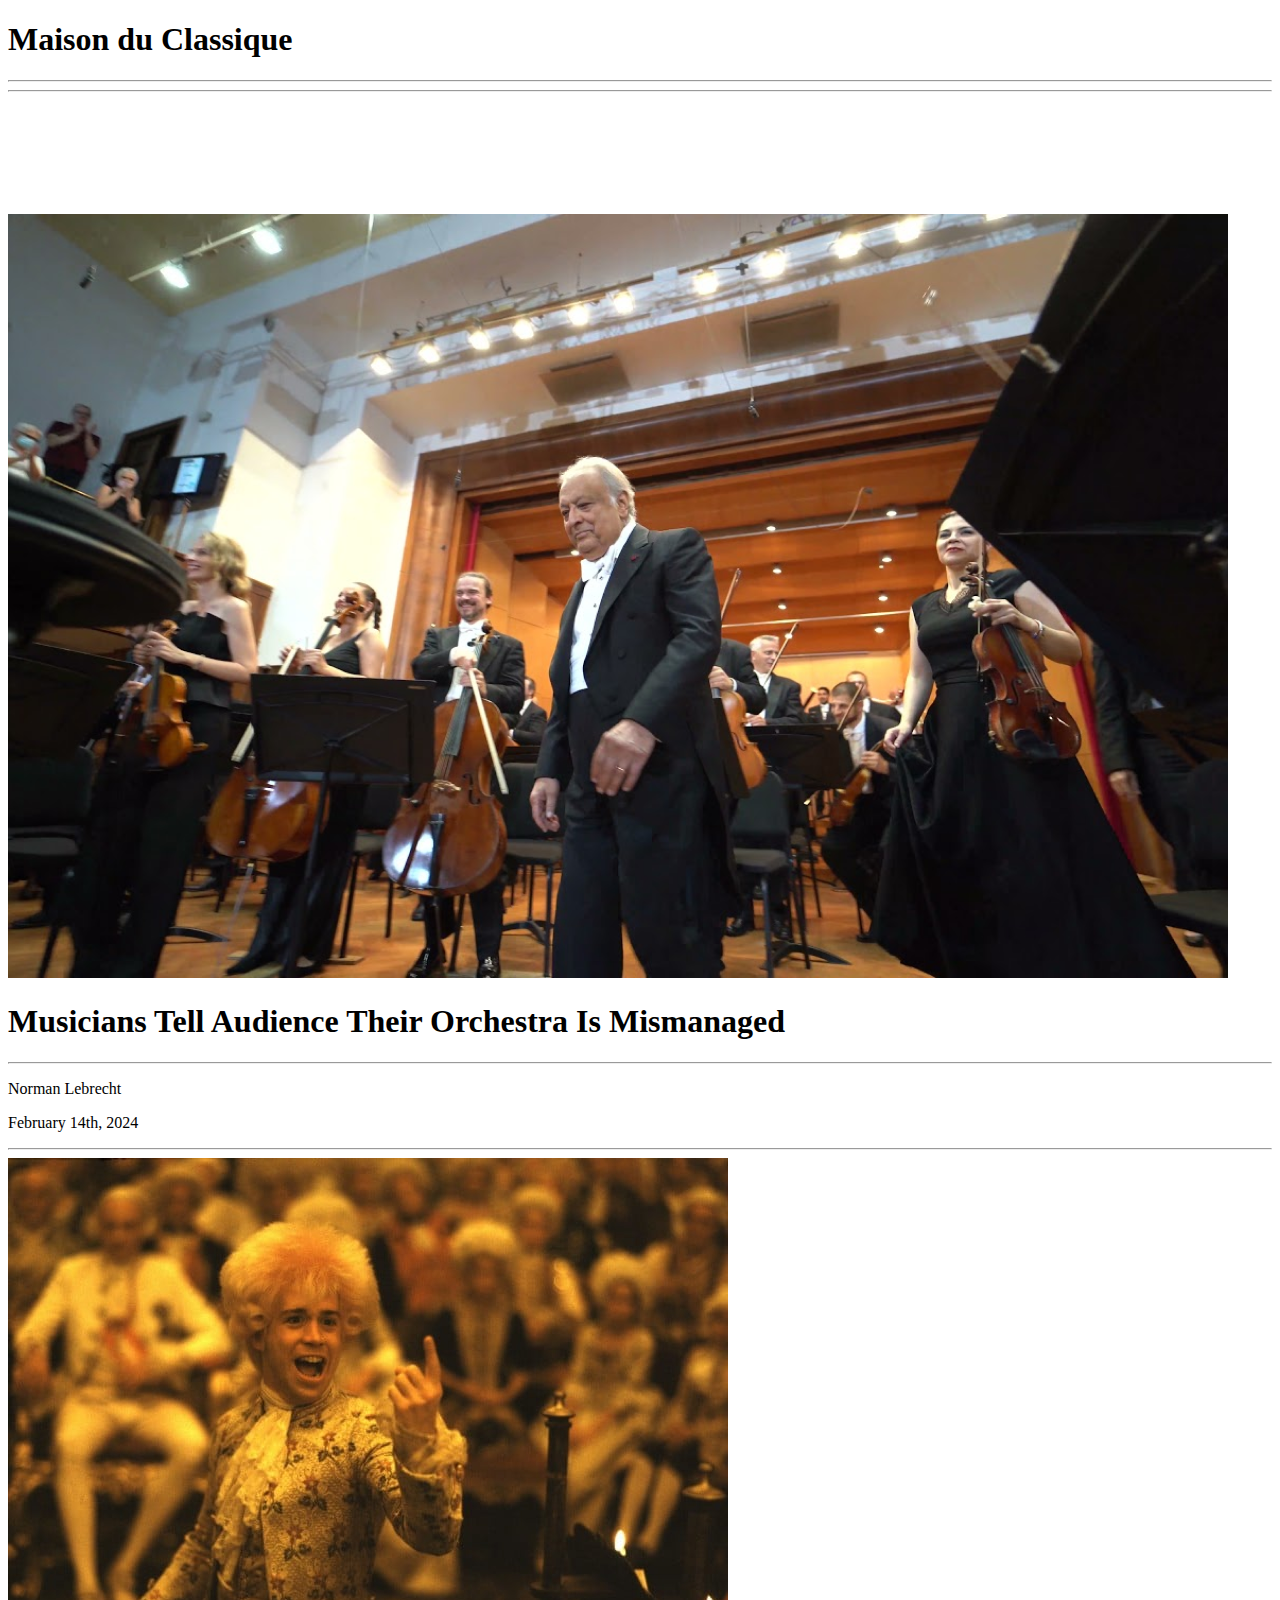
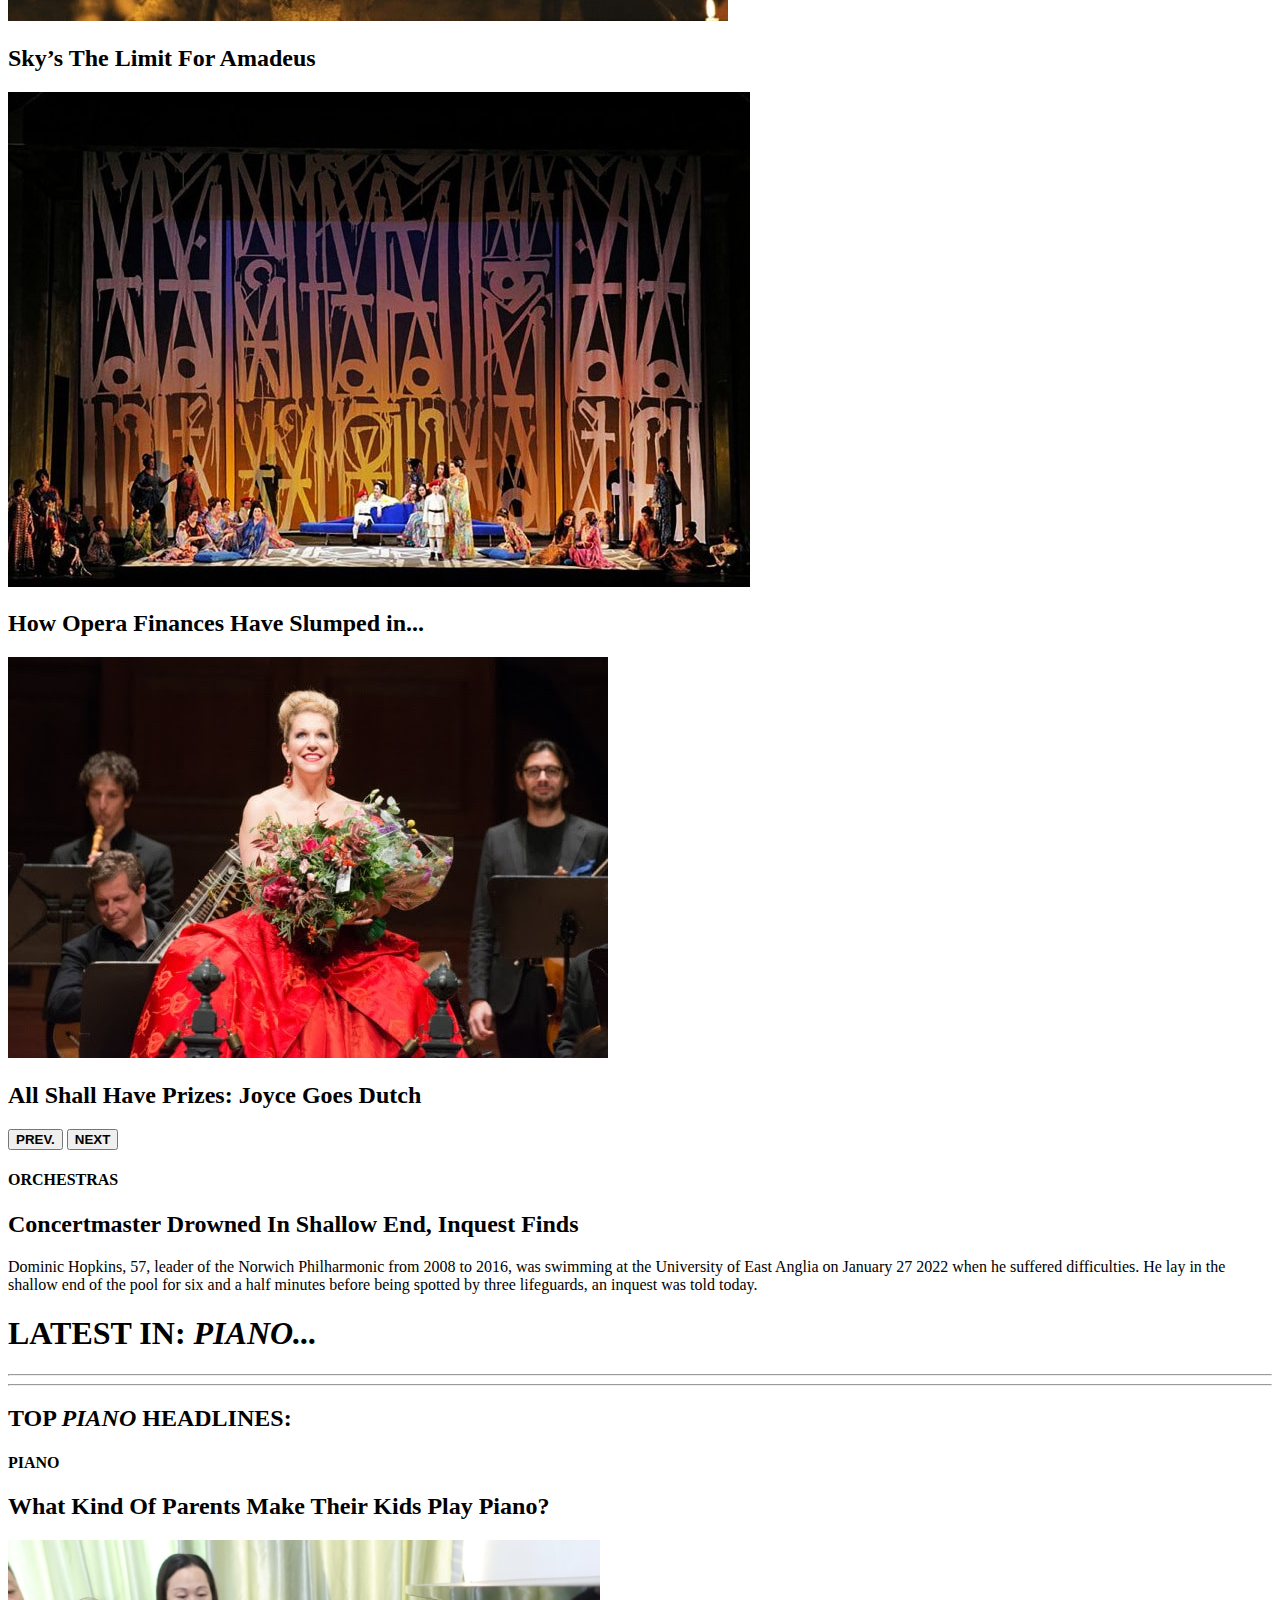
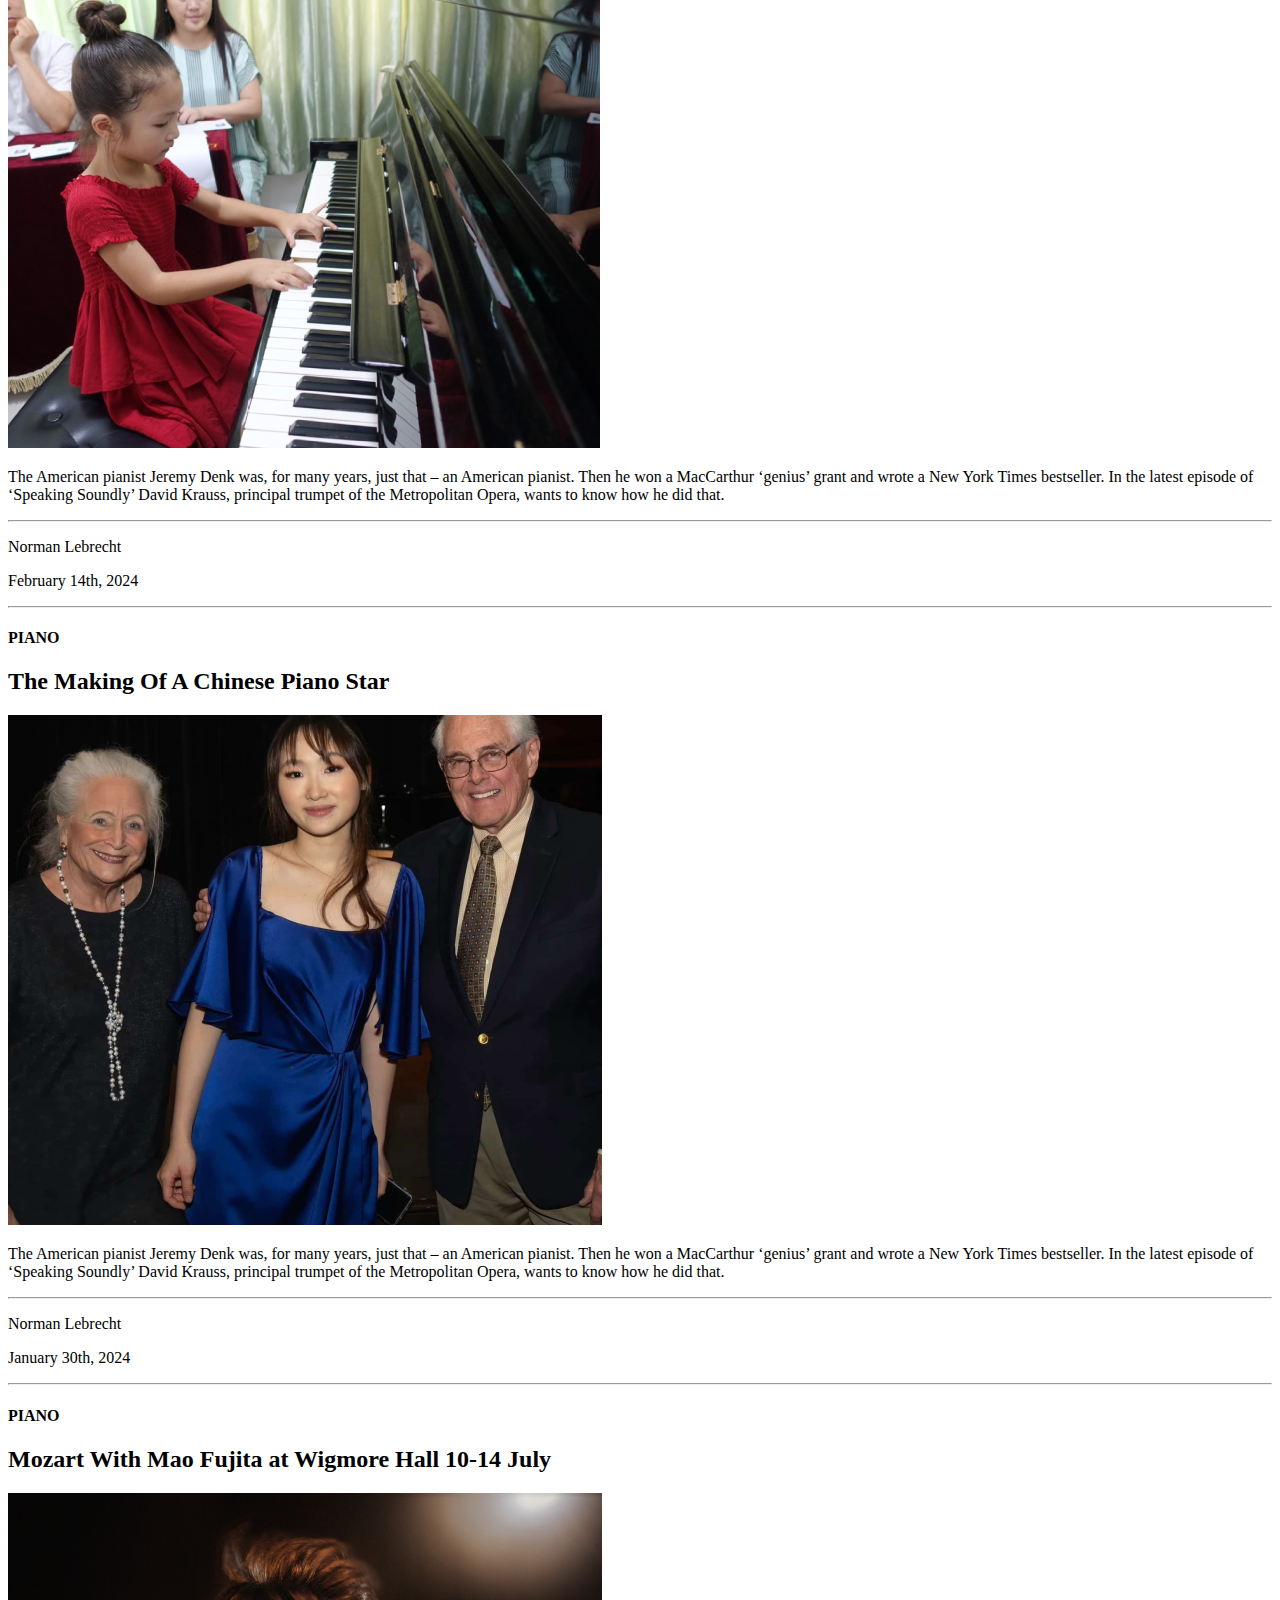
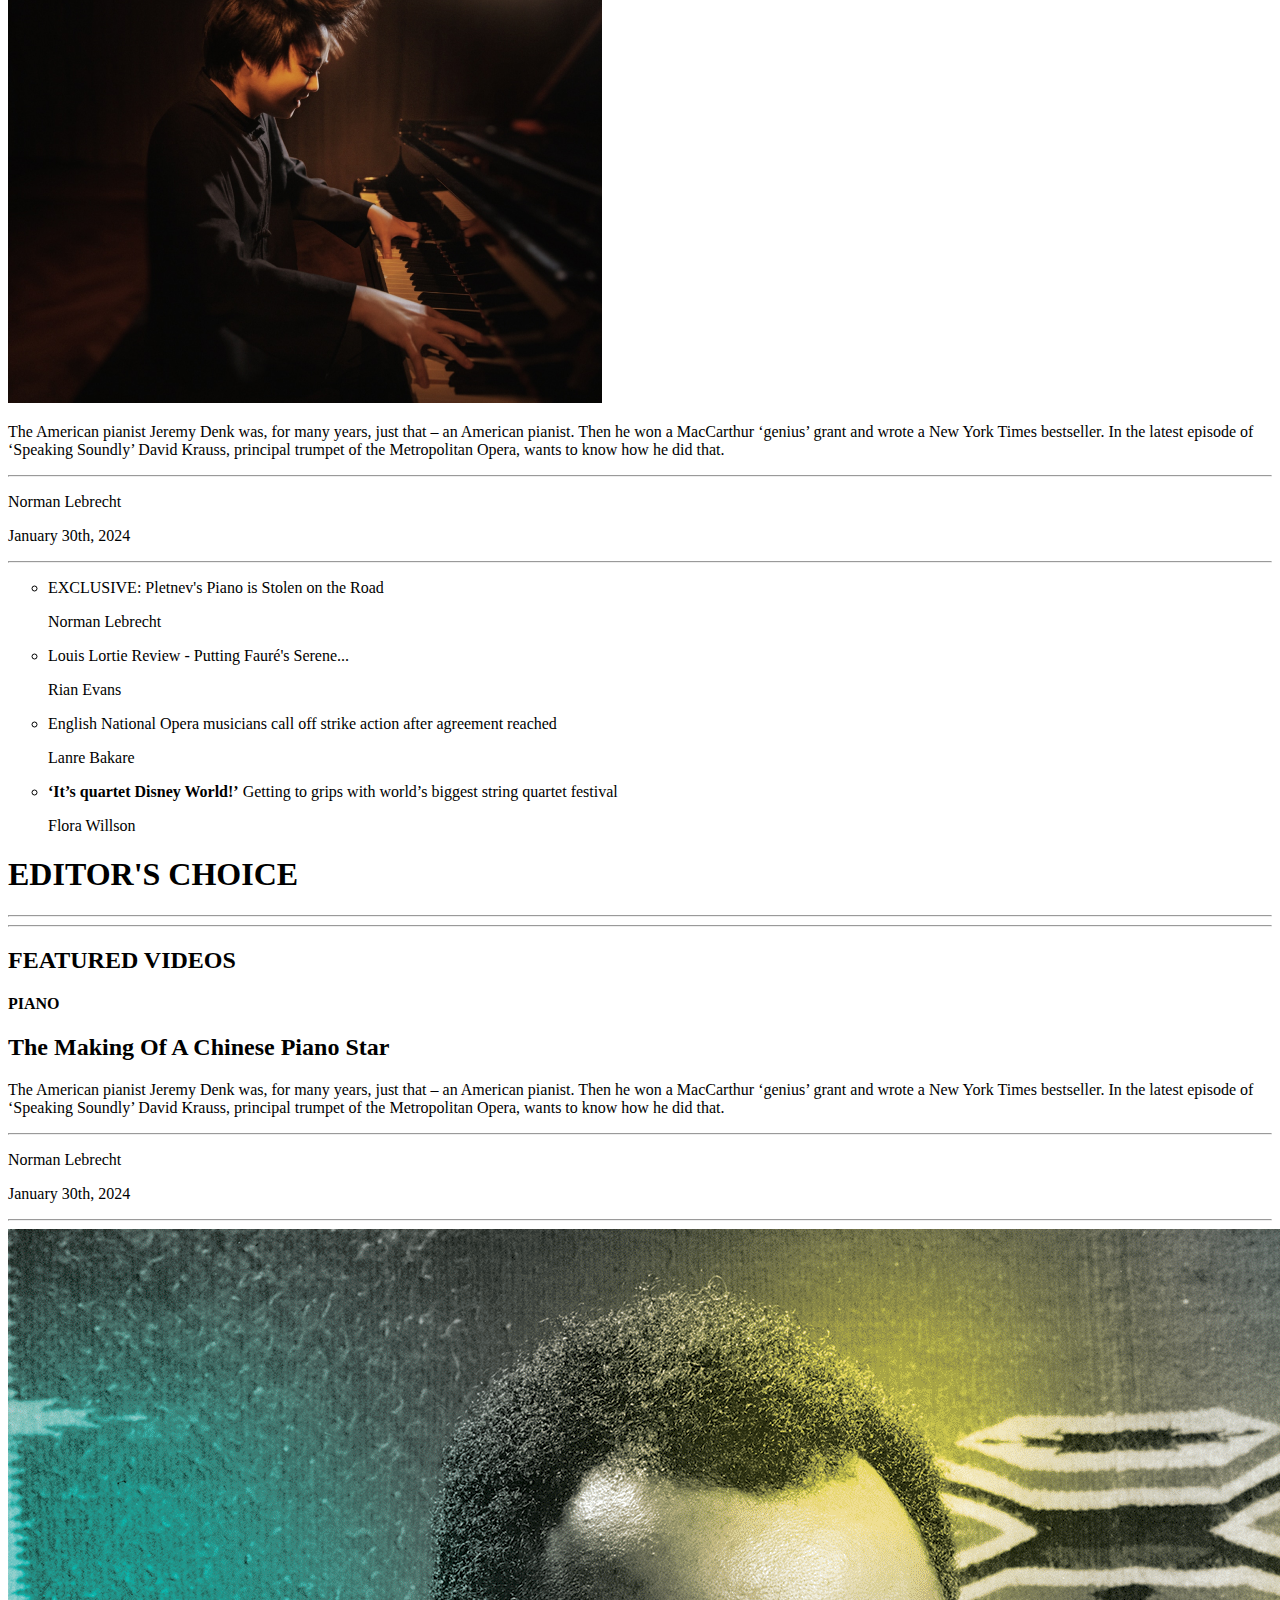
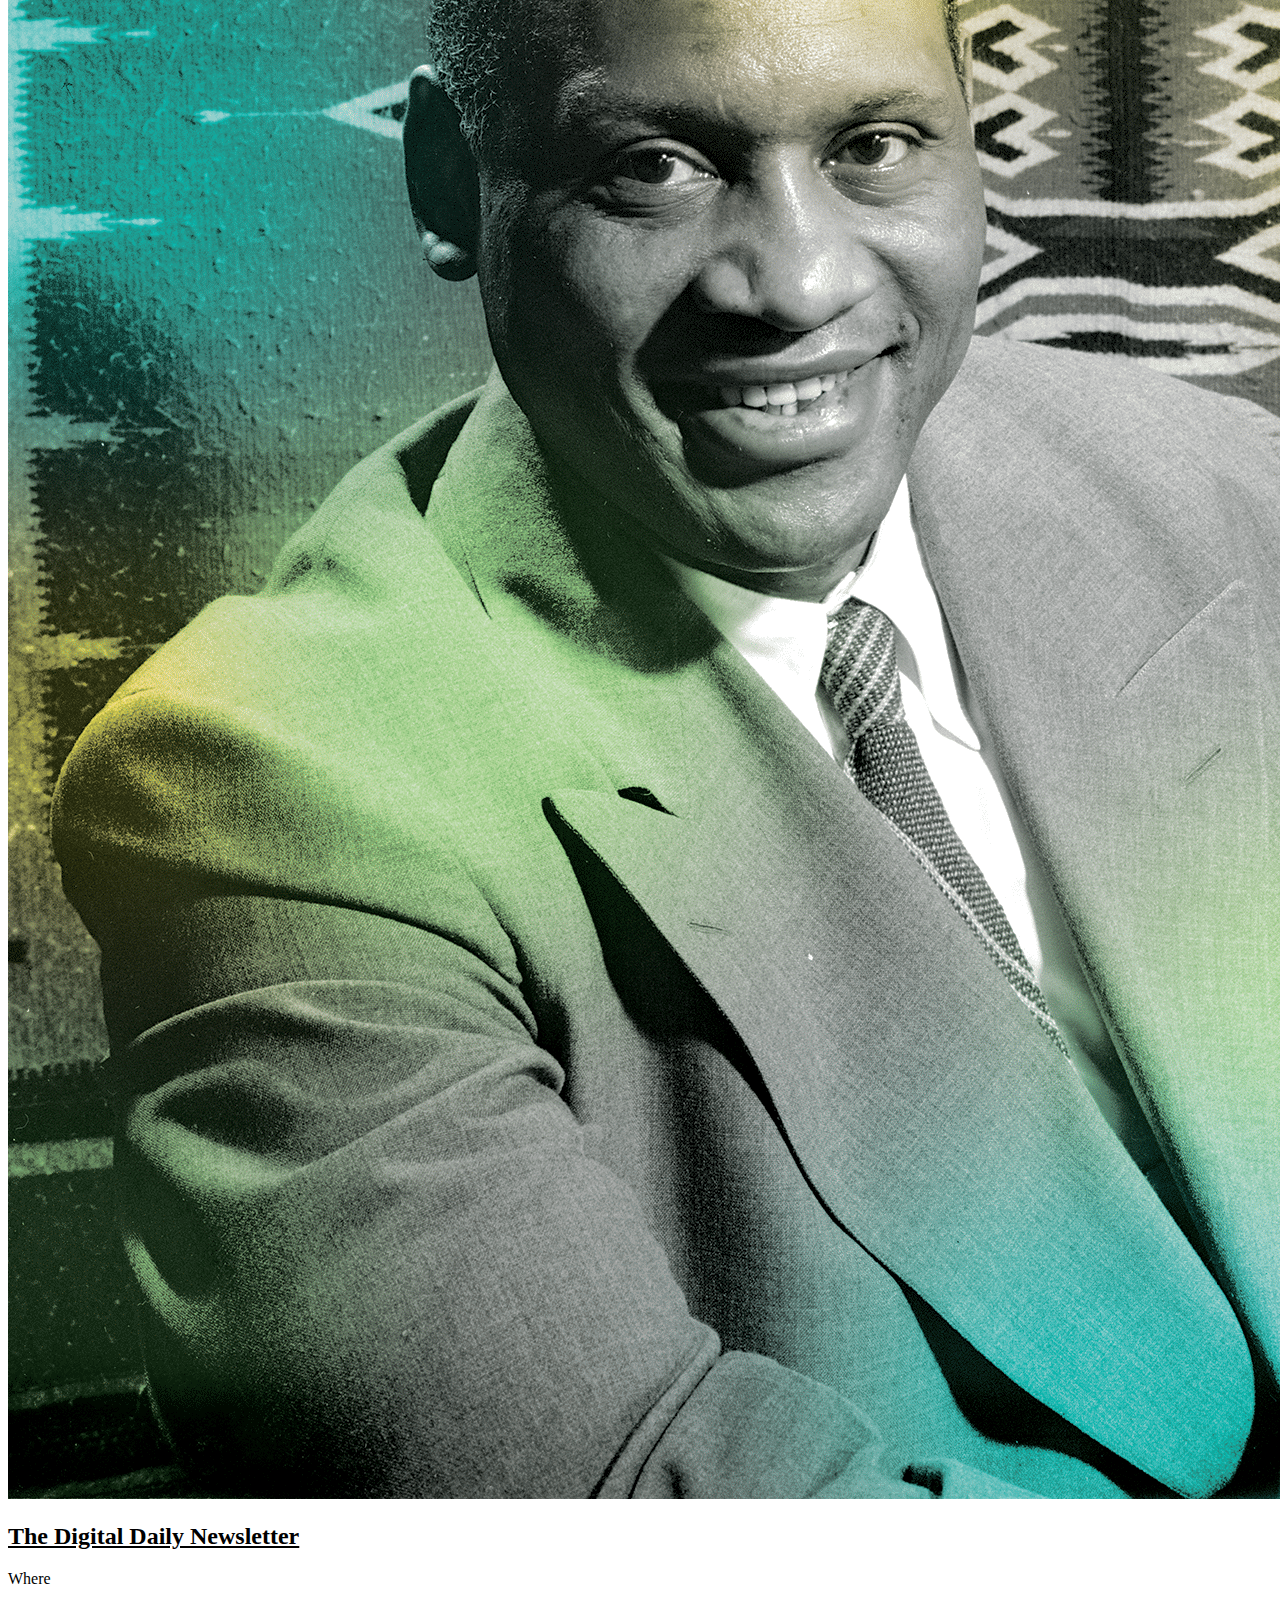
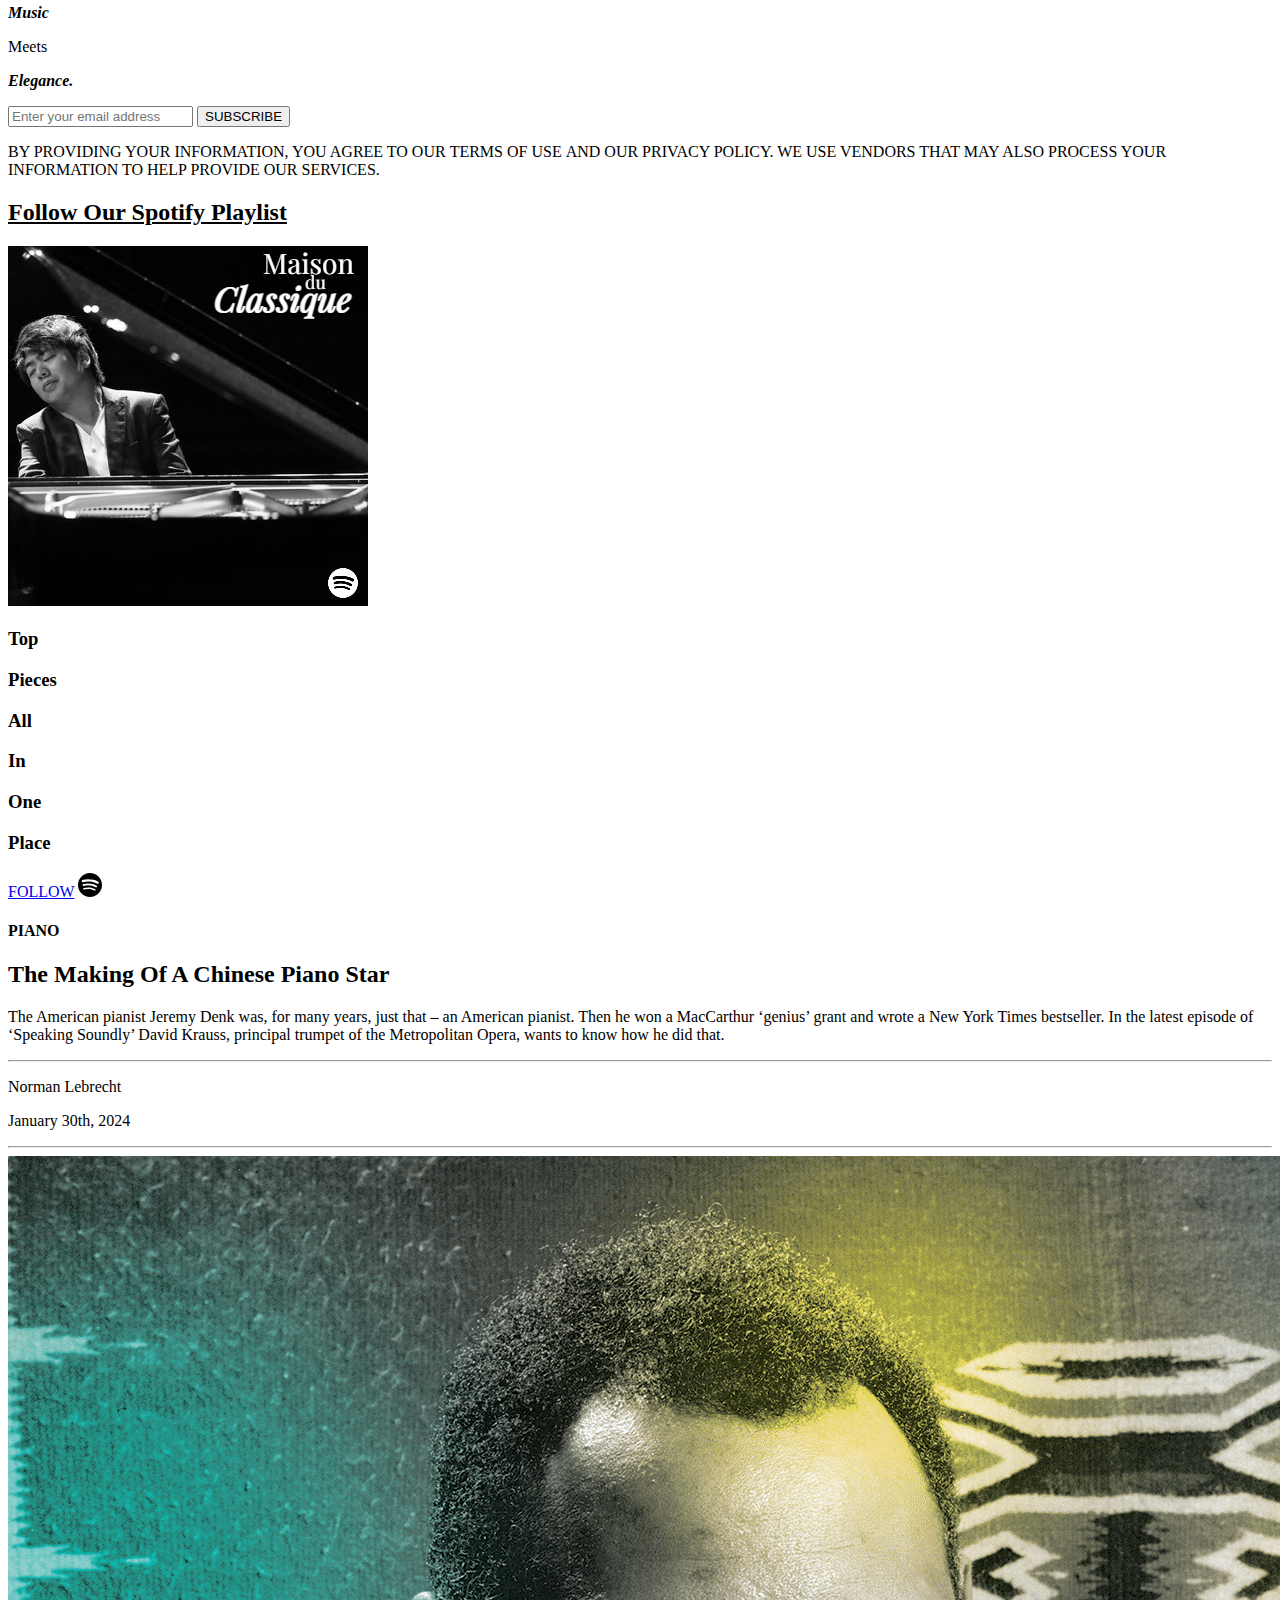
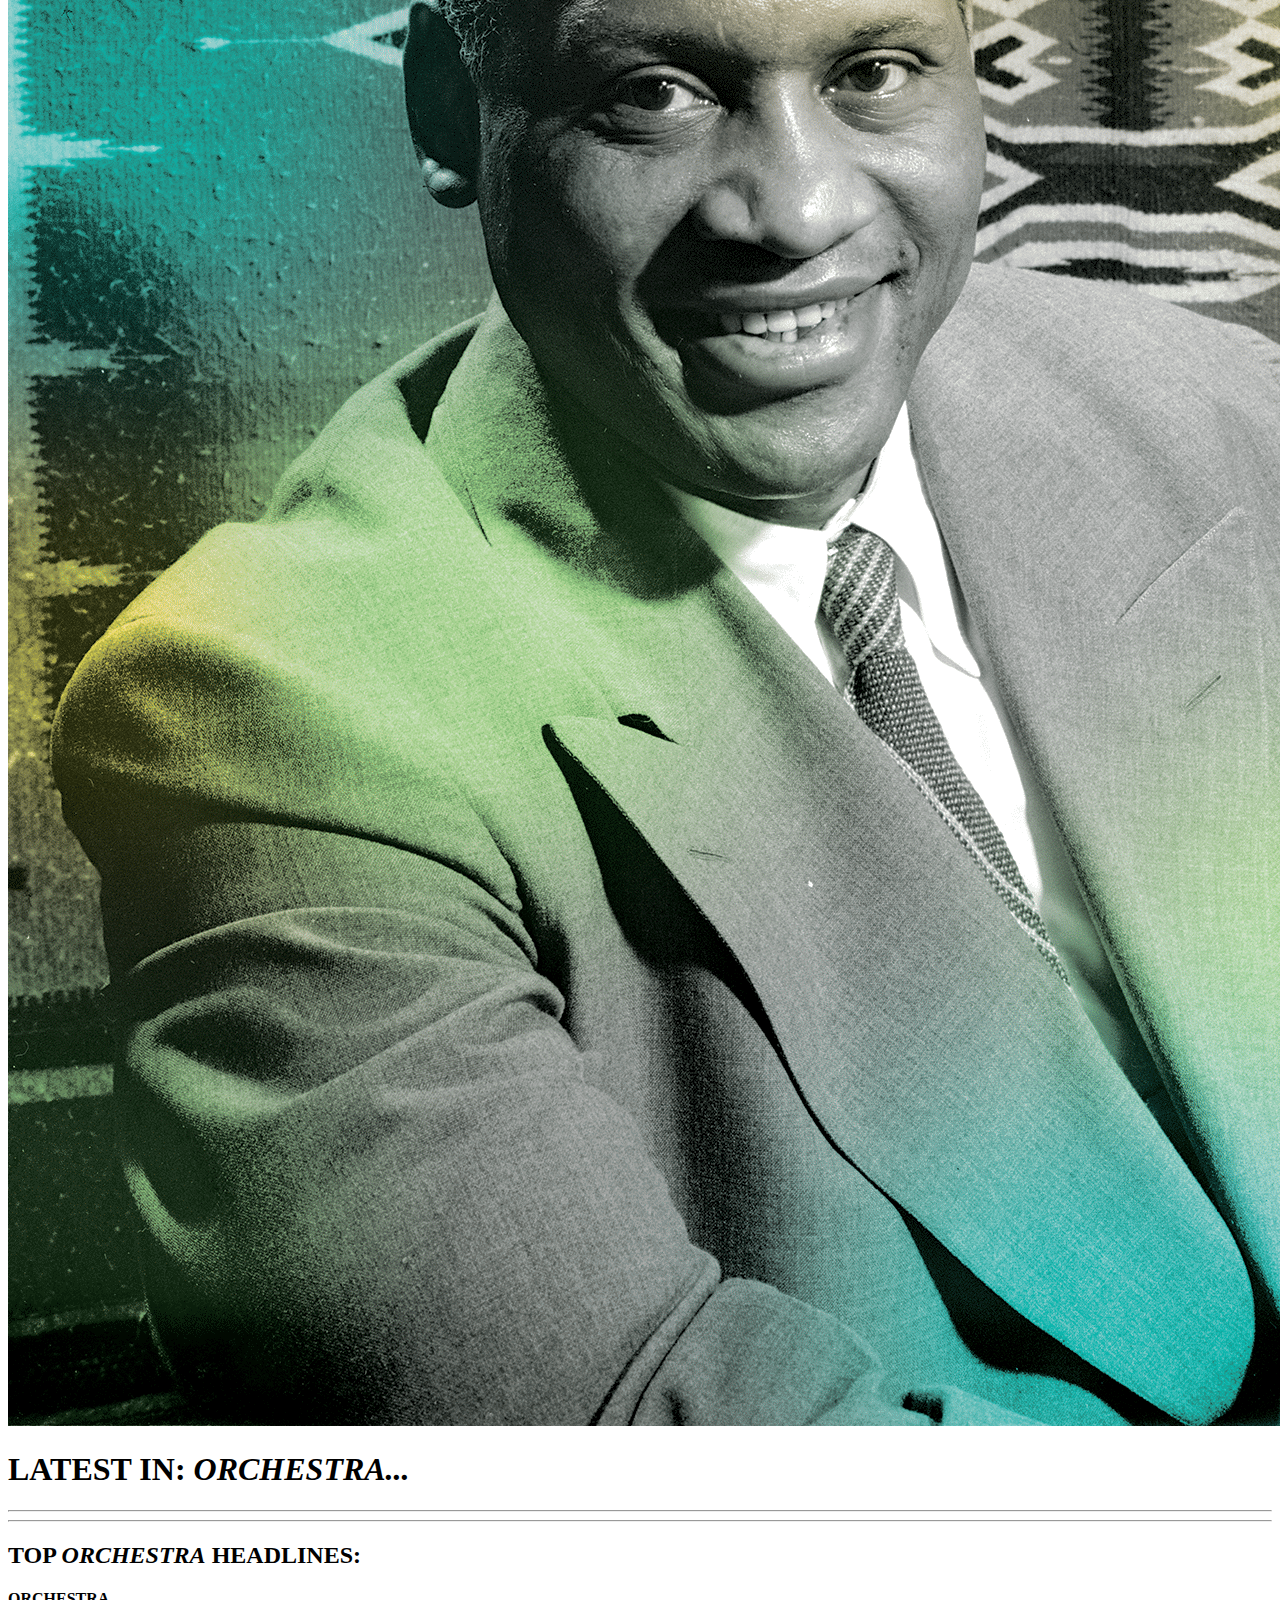
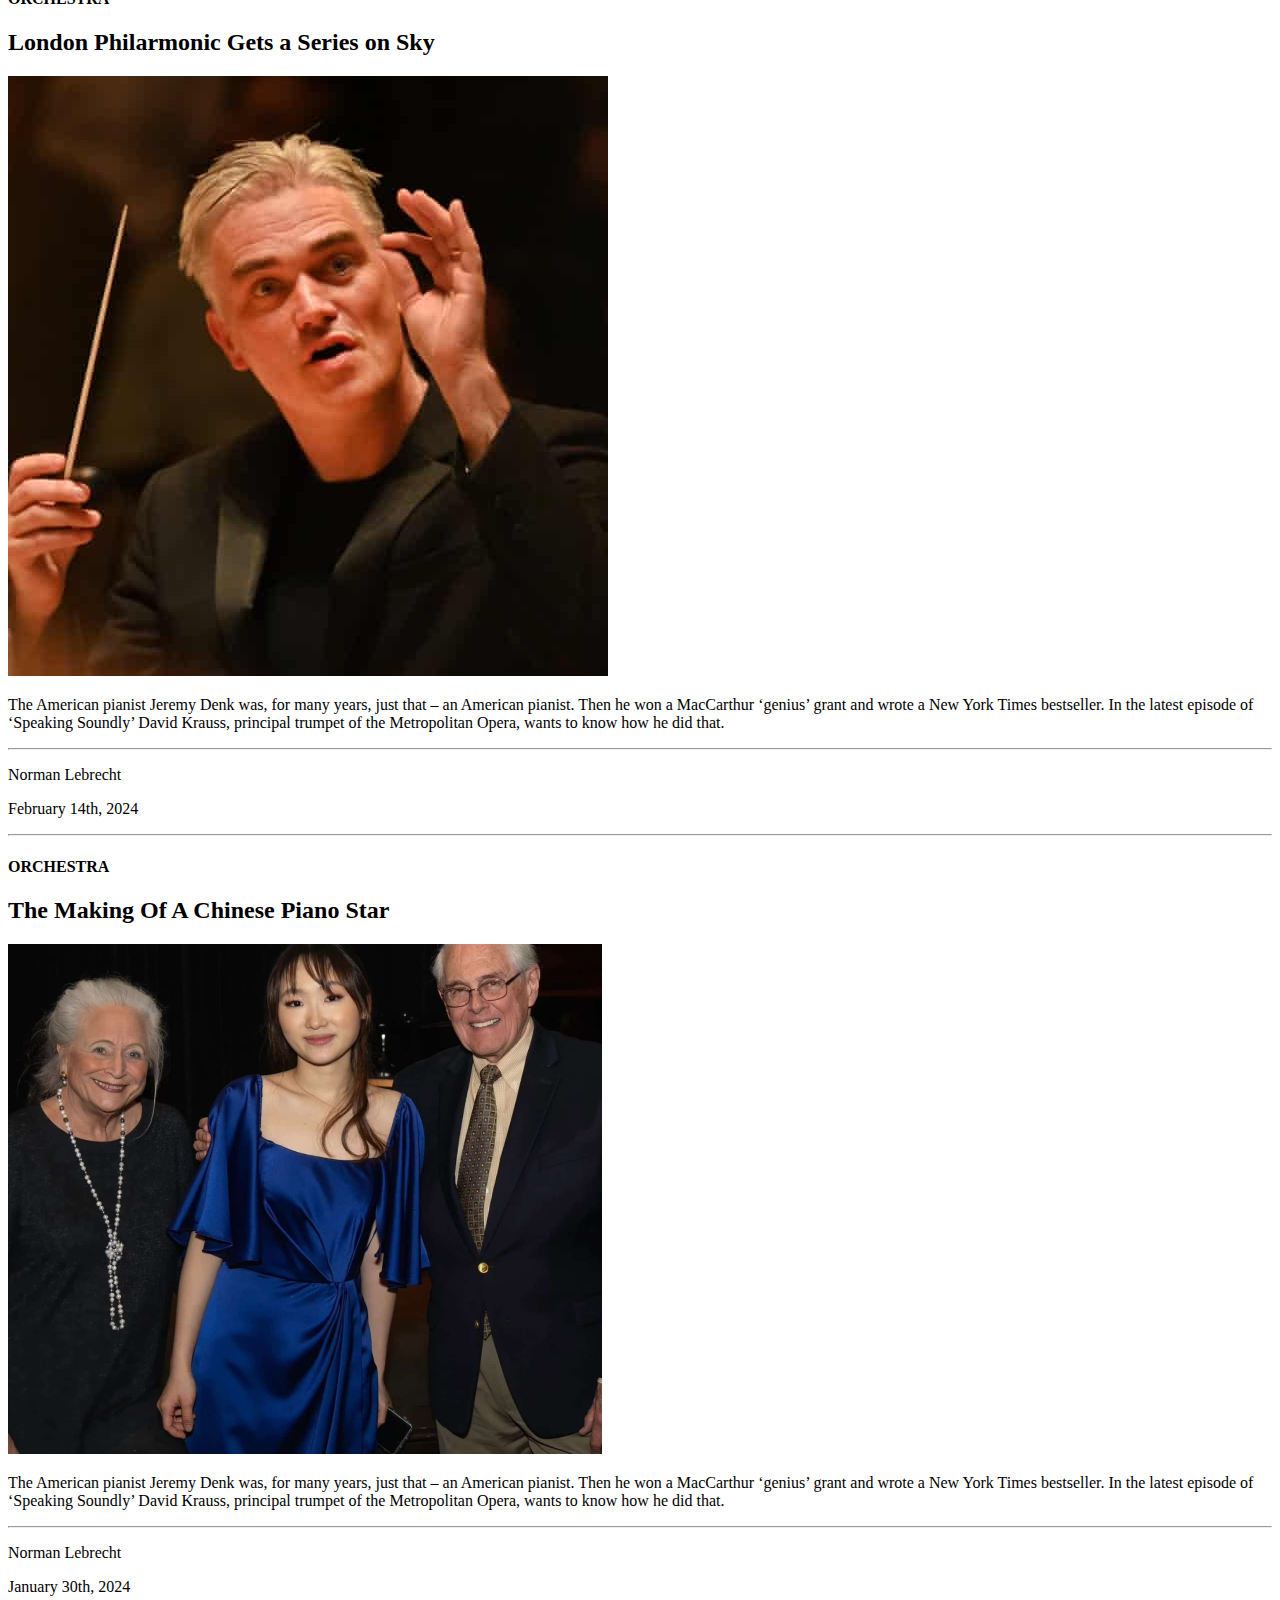
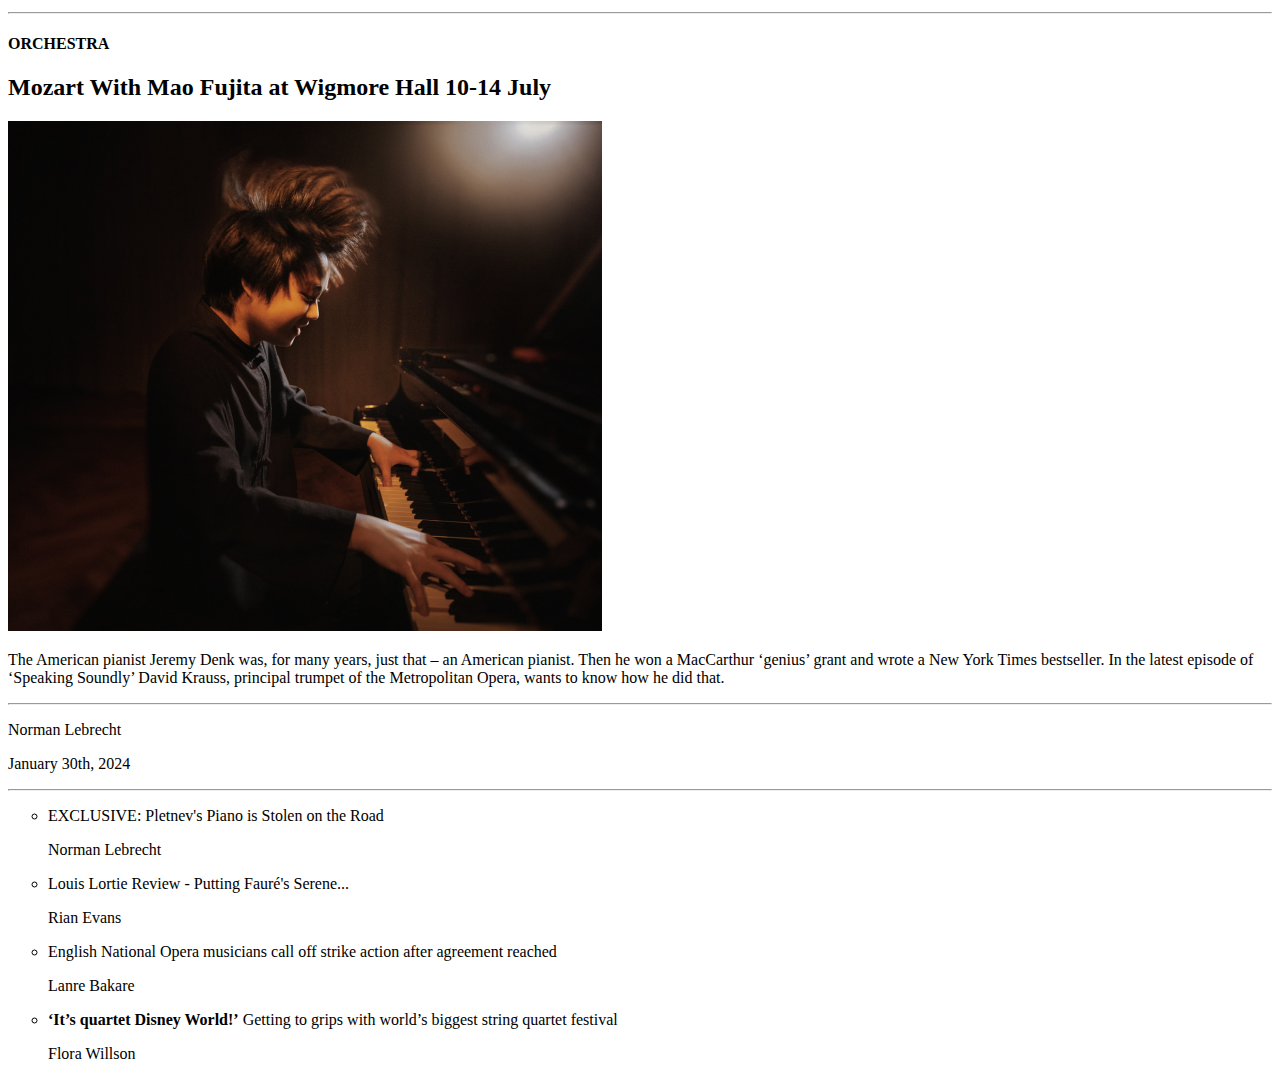
==== commit 47a92880: "Tweaking Editor's Choice" ====
--- a/jeremihtml/Draft Website (HTML)/index.html
+++ b/jeremihtml/Draft Website (HTML)/index.html
@@ -226,7 +226,7 @@
 					<hr class="lineheadthick">
 				</div>
 			</div>
-			<div class="panel width-3">
+			<div class="edittxt width-3">
 				<h2>FEATURED VIDEOS</h2>
 			</div>
 		</div>
@@ -274,7 +274,7 @@
 						<form action="#">
 							<div class="form-box">
 								<input type="text" name="EmailAddress" placeholder="Enter your email address   ">
-								<button type="submit">SUBSCRIBE</button>
+								<button class="btn btn1" type="submit">SUBSCRIBE</button>
 							</div>
 						</form>
 					</div>
@@ -285,7 +285,7 @@
 				</div>
 			</div>
 		</div>
-		<div class="news-HorArt">
+		<div class="news-HorArt nHA2">
 			<div class="container">
 				<div class="followSpotify width-3">
 					<h2><u>Follow Our Spotify Playlist</u></h2>
@@ -301,7 +301,8 @@
 						</div>
 					</div>
 					<div class="btnandlogo">
-						<a href="https://open.spotify.com/playlist/46skl9jokyA15hXgXHEbA6" class="button">FOLLOW</a>
+						<a href="https://open.spotify.com/playlist/46skl9jokyA15hXgXHEbA6" class="btn btn1">FOLLOW</a>
+						<a href="https://open.spotify.com/playlist/46skl9jokyA15hXgXHEbA6" class="spotLogo"><img src="images/spotifylogo.svg"></a>
 					</div>
 				</div>
 				<div class="horArticle width-6">
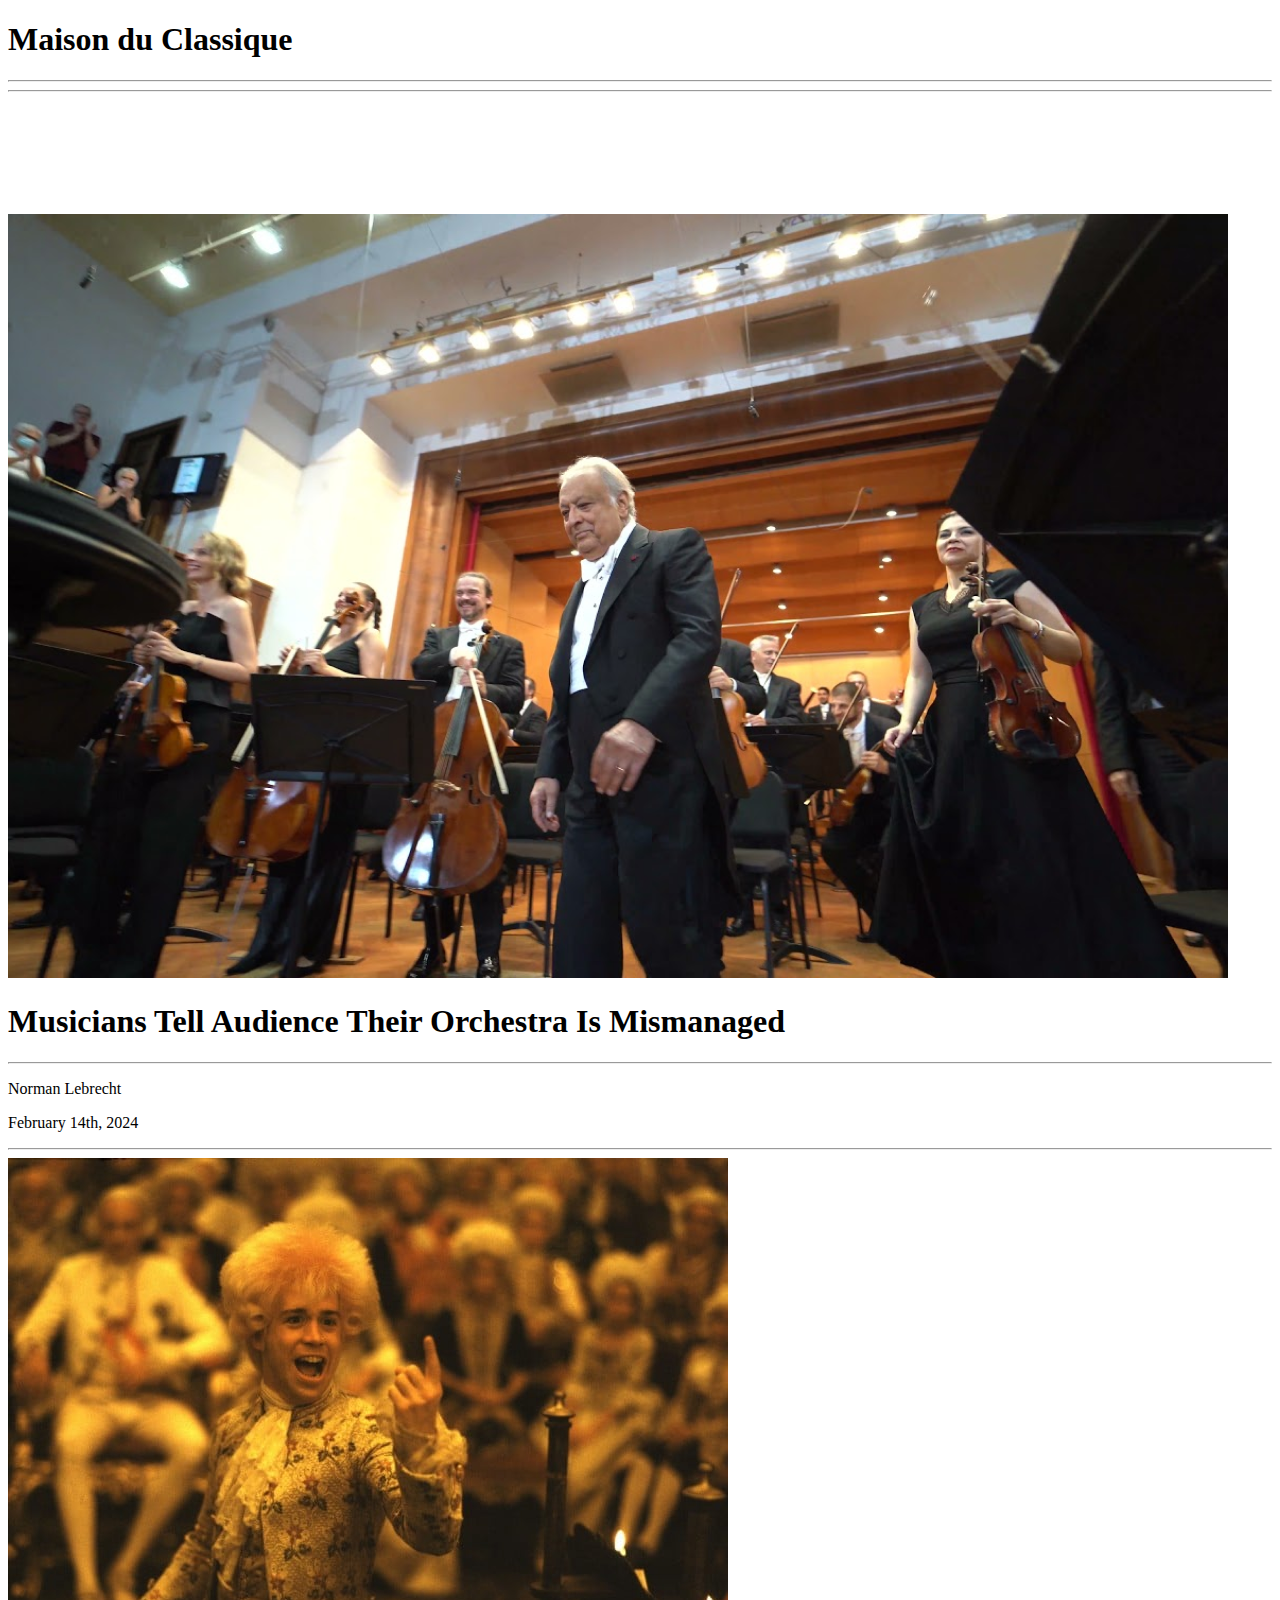
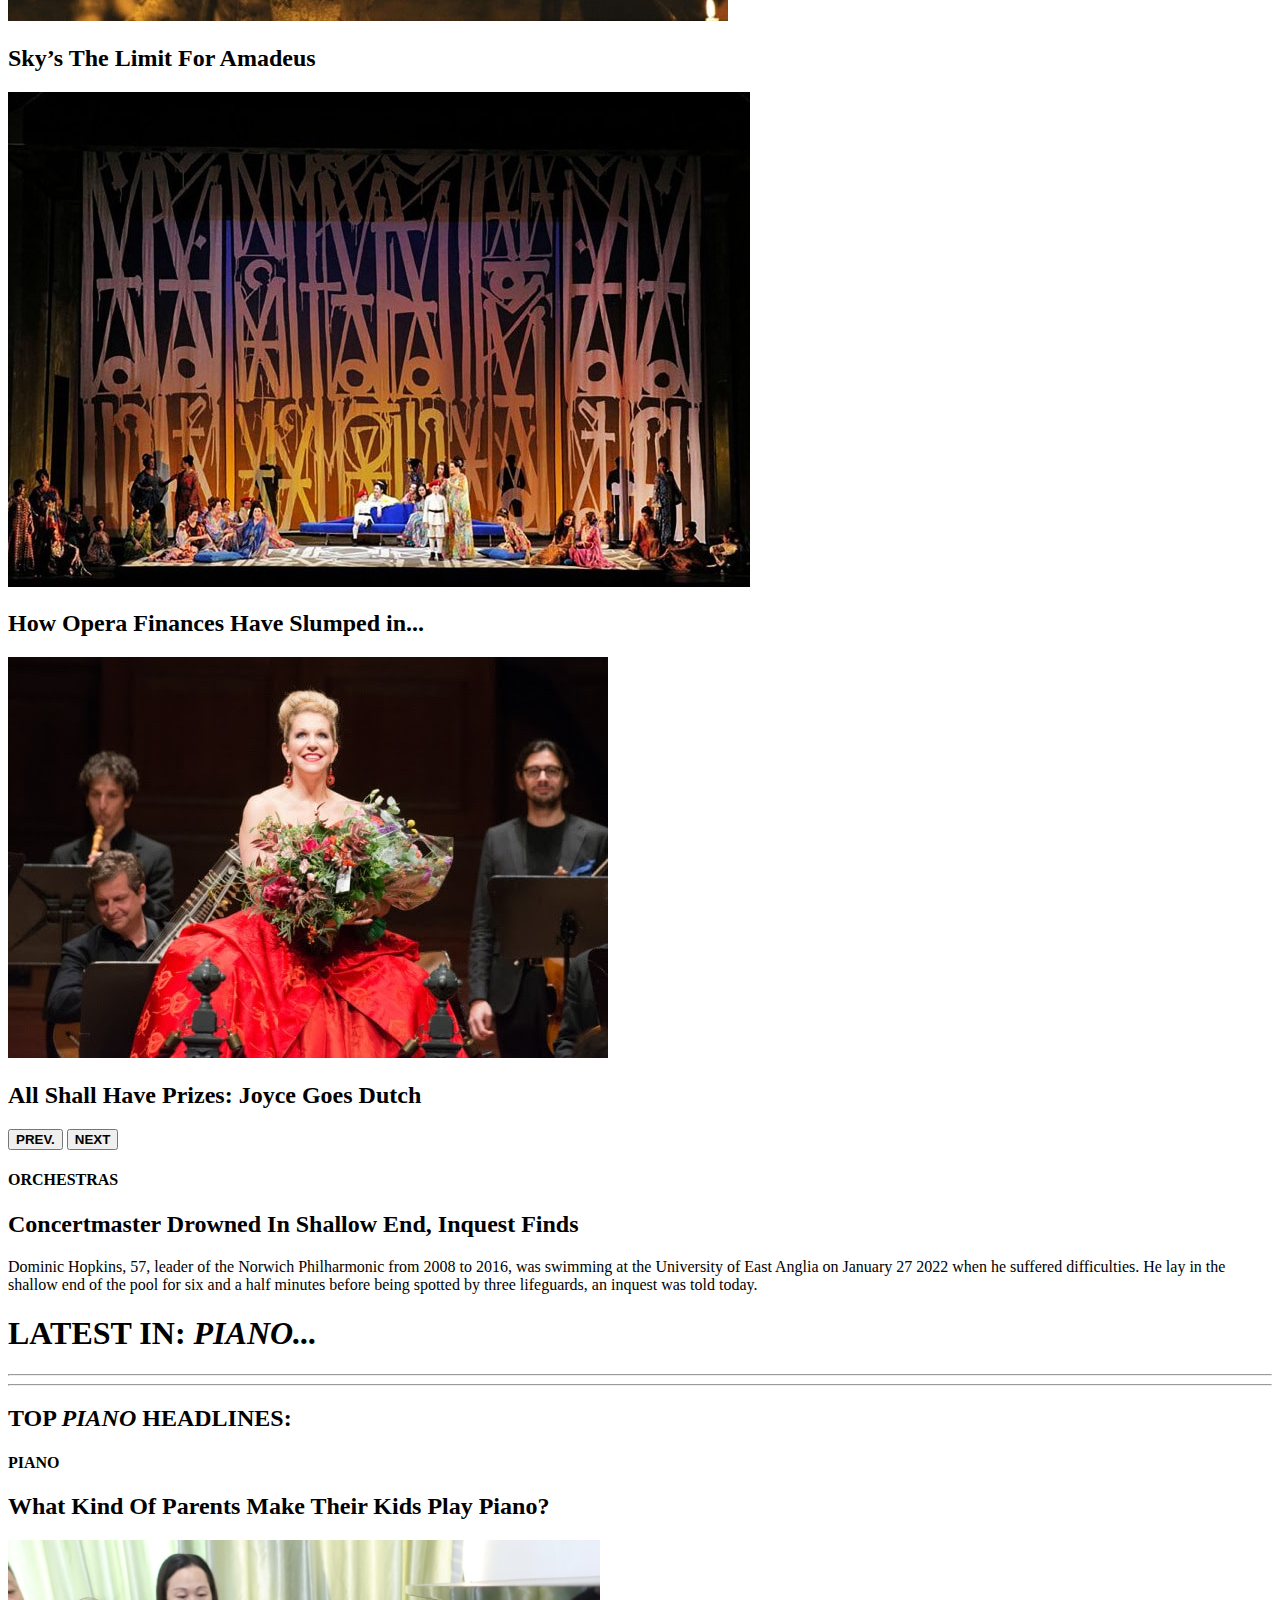
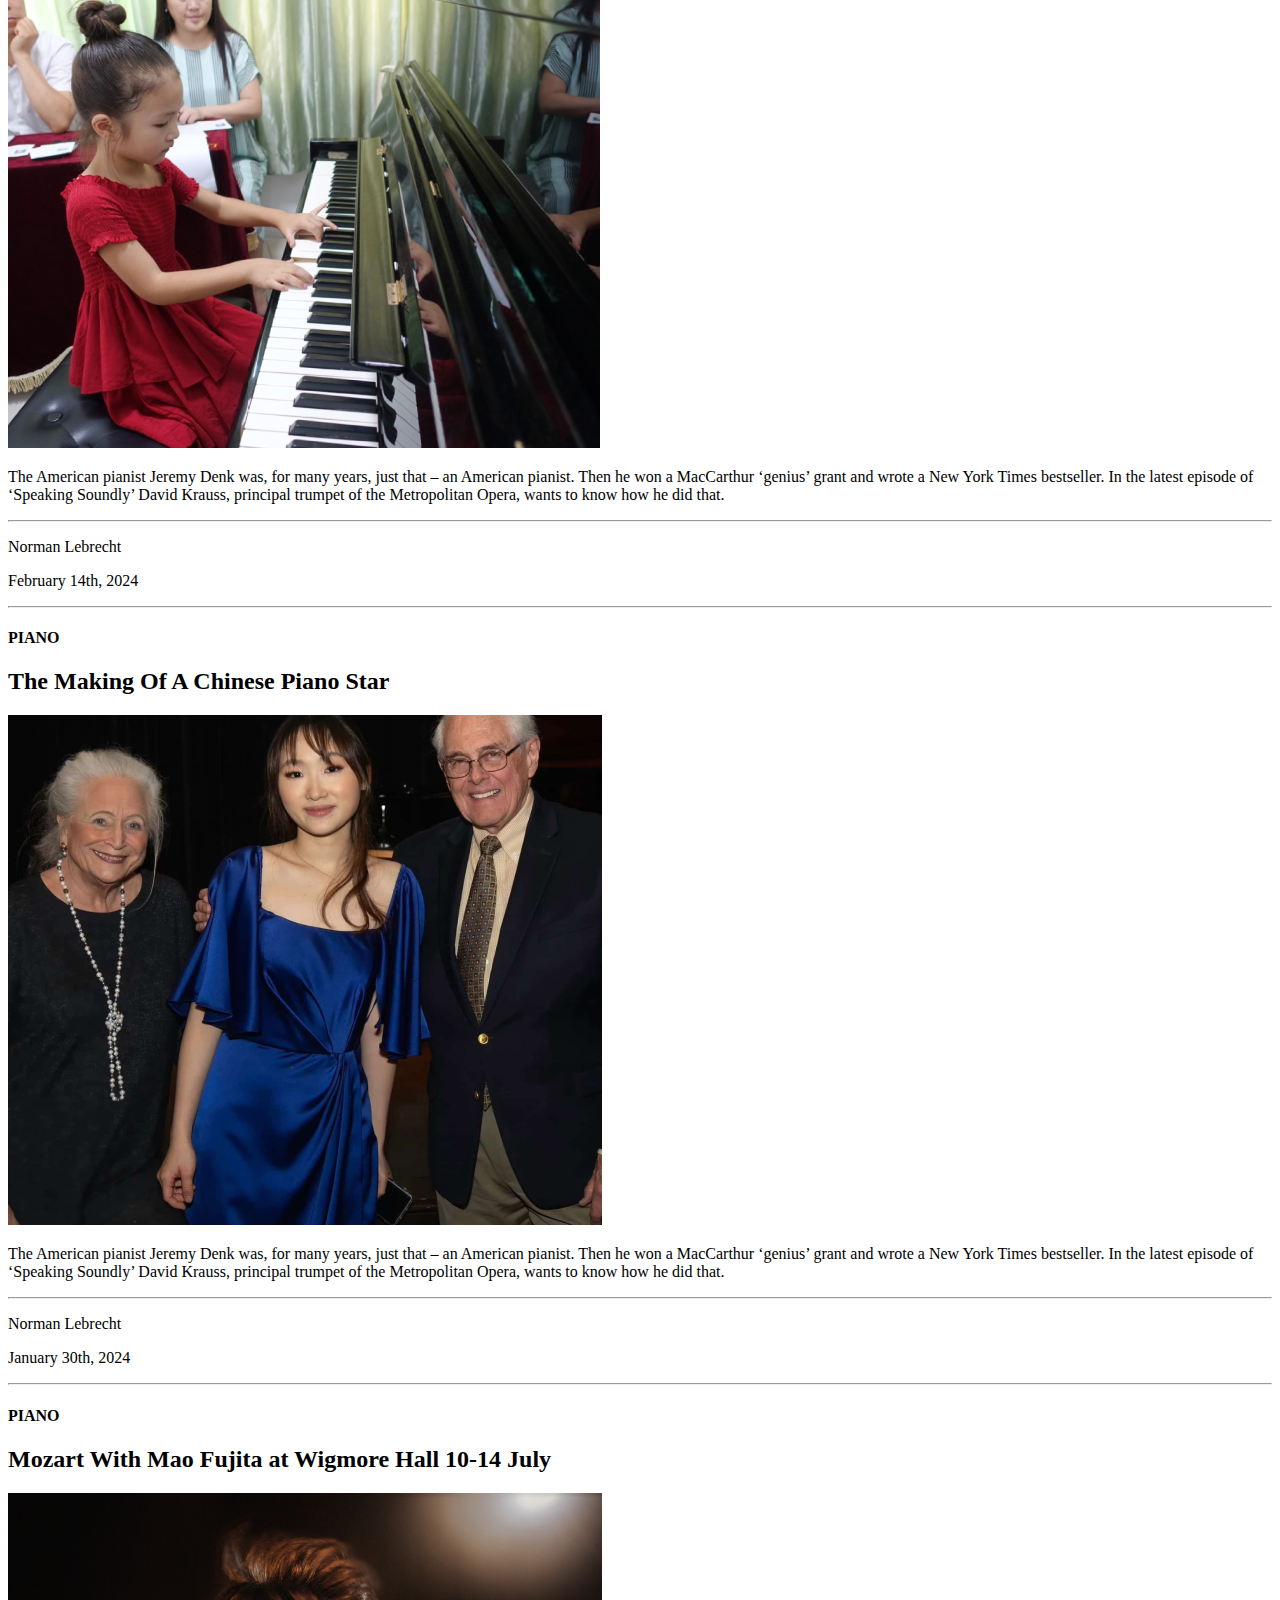
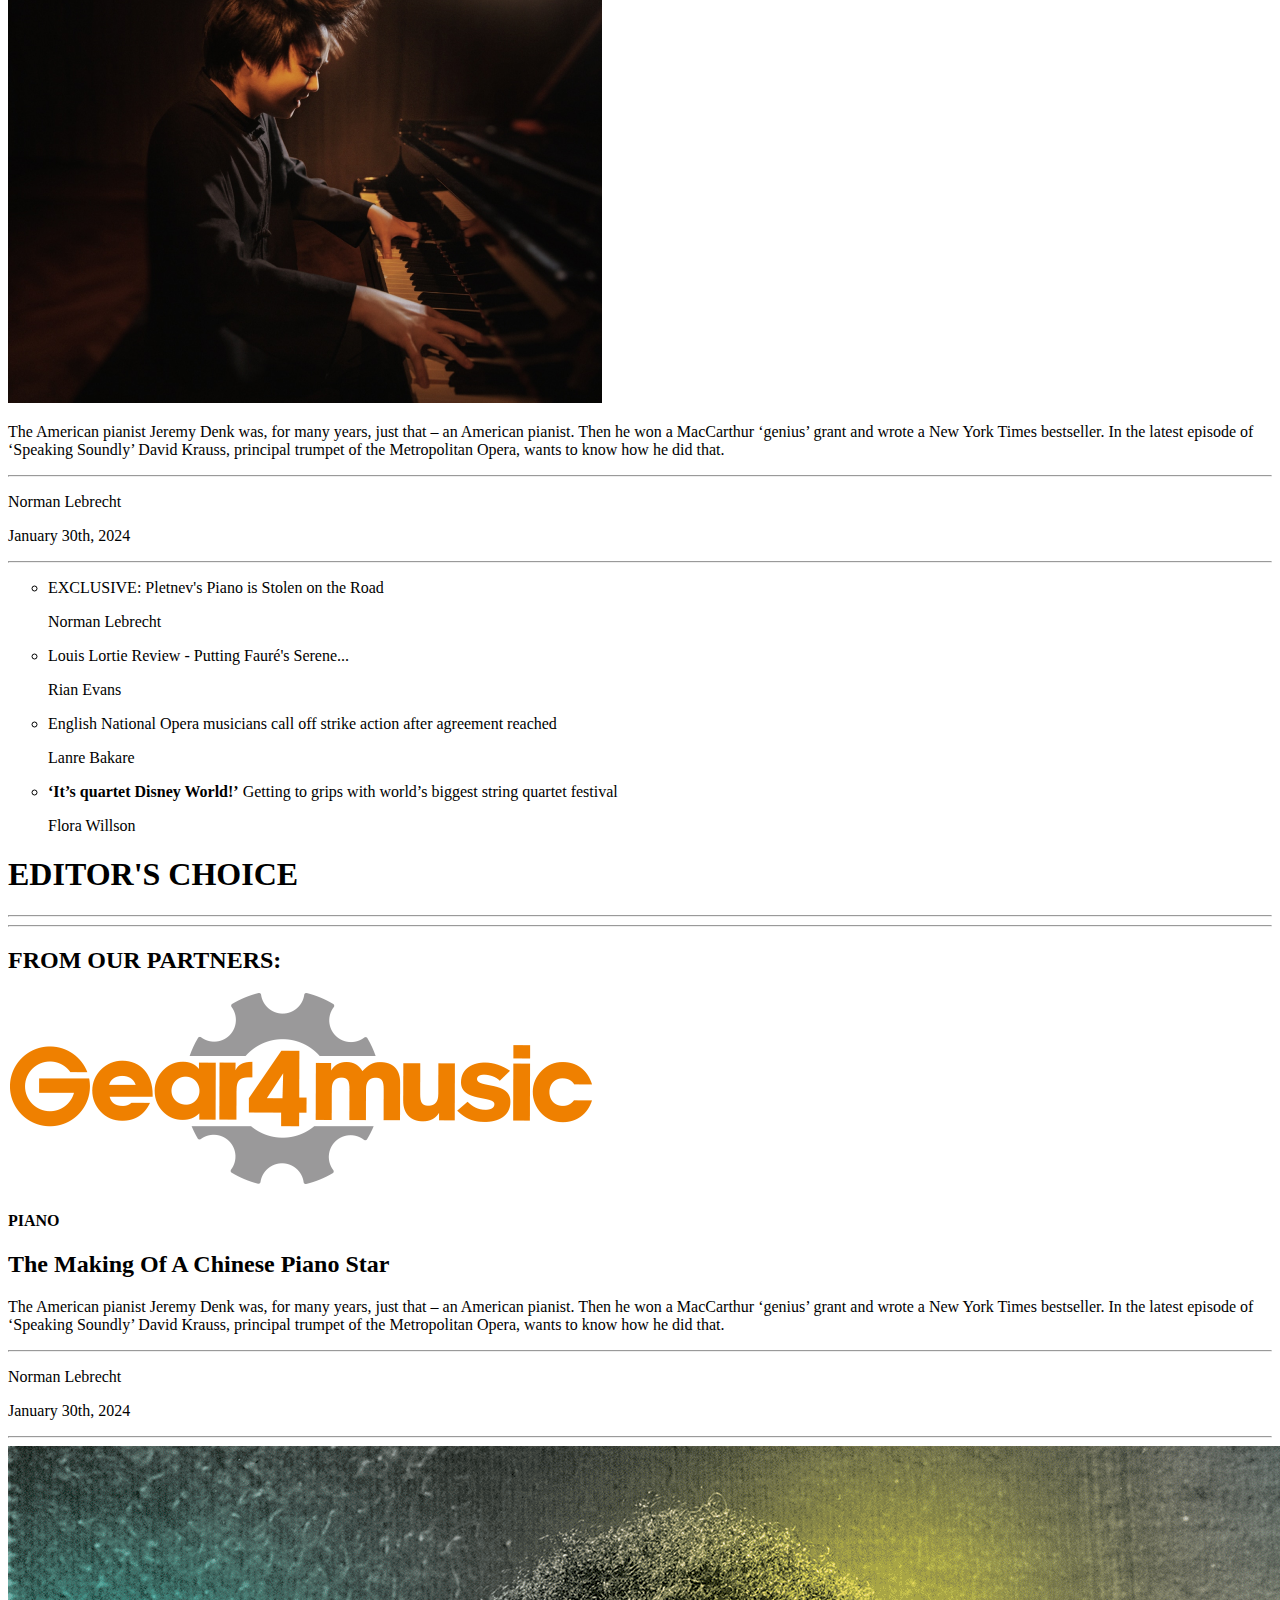
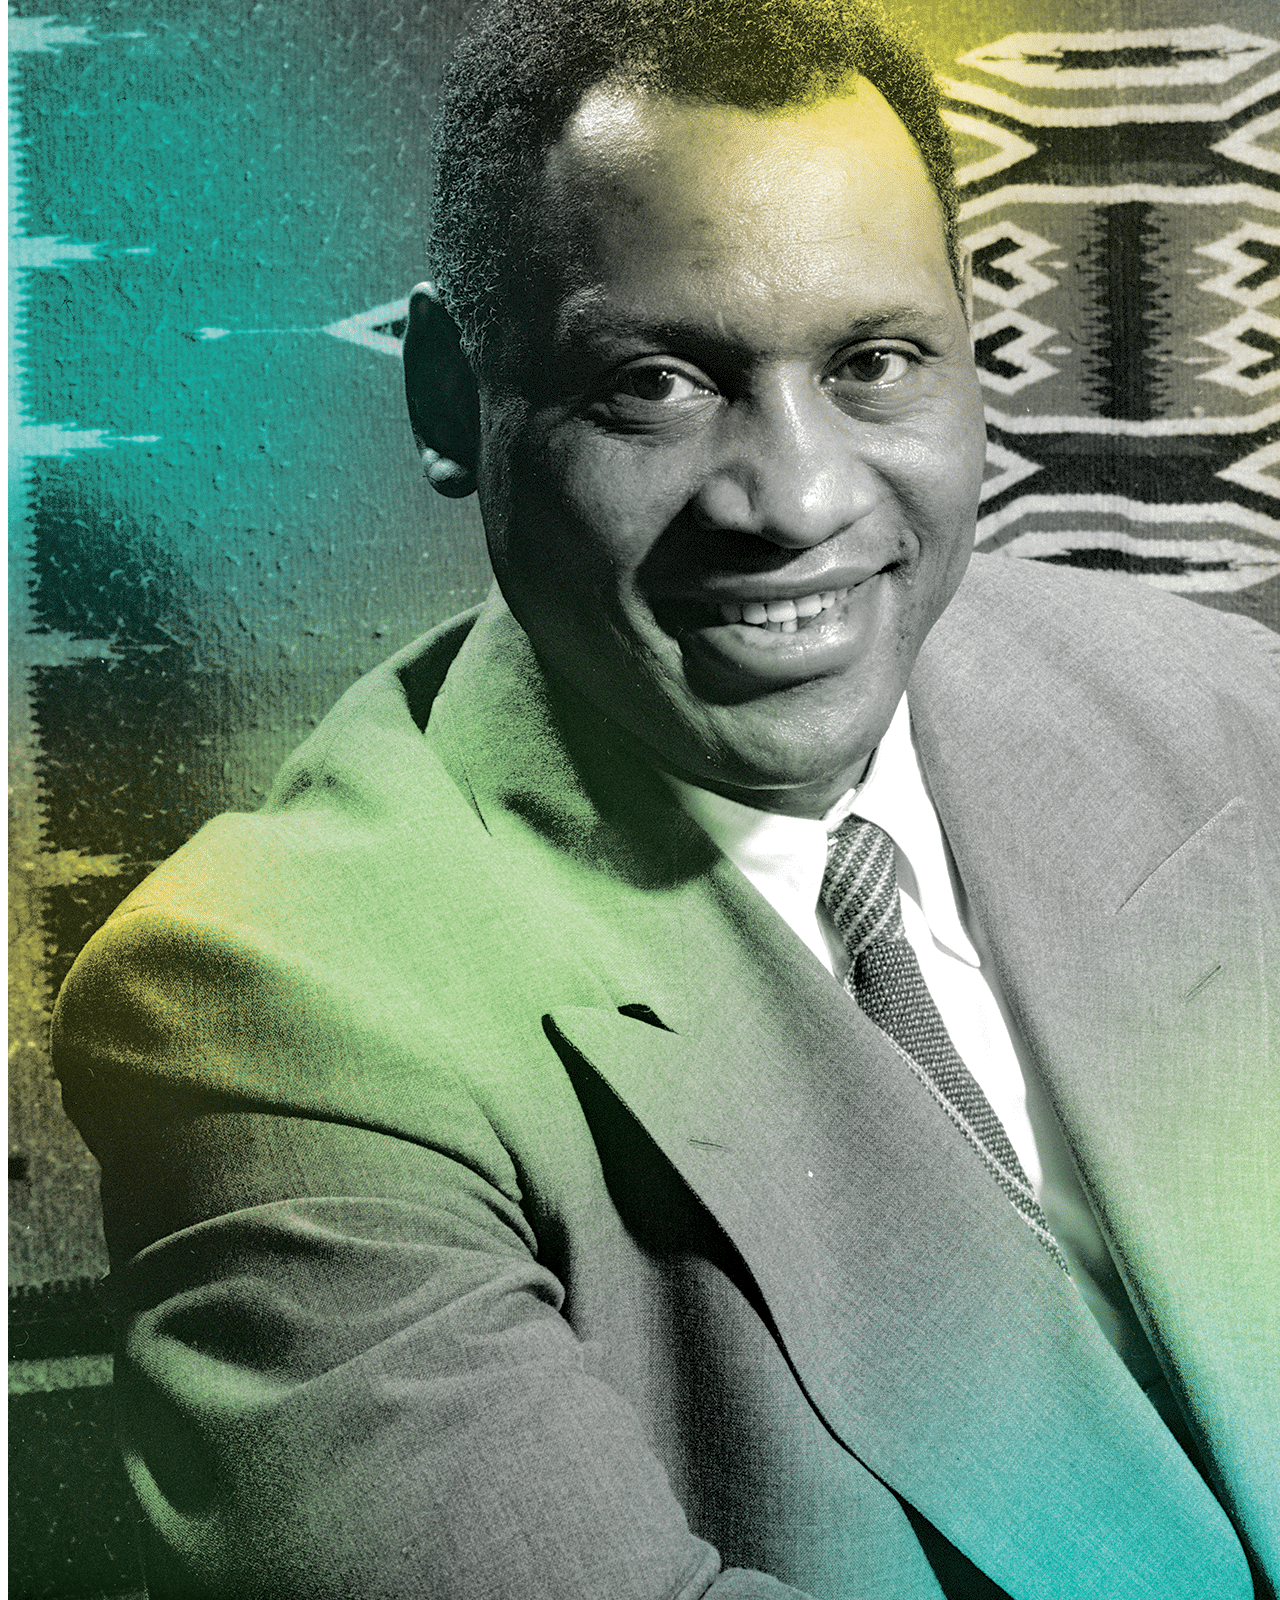
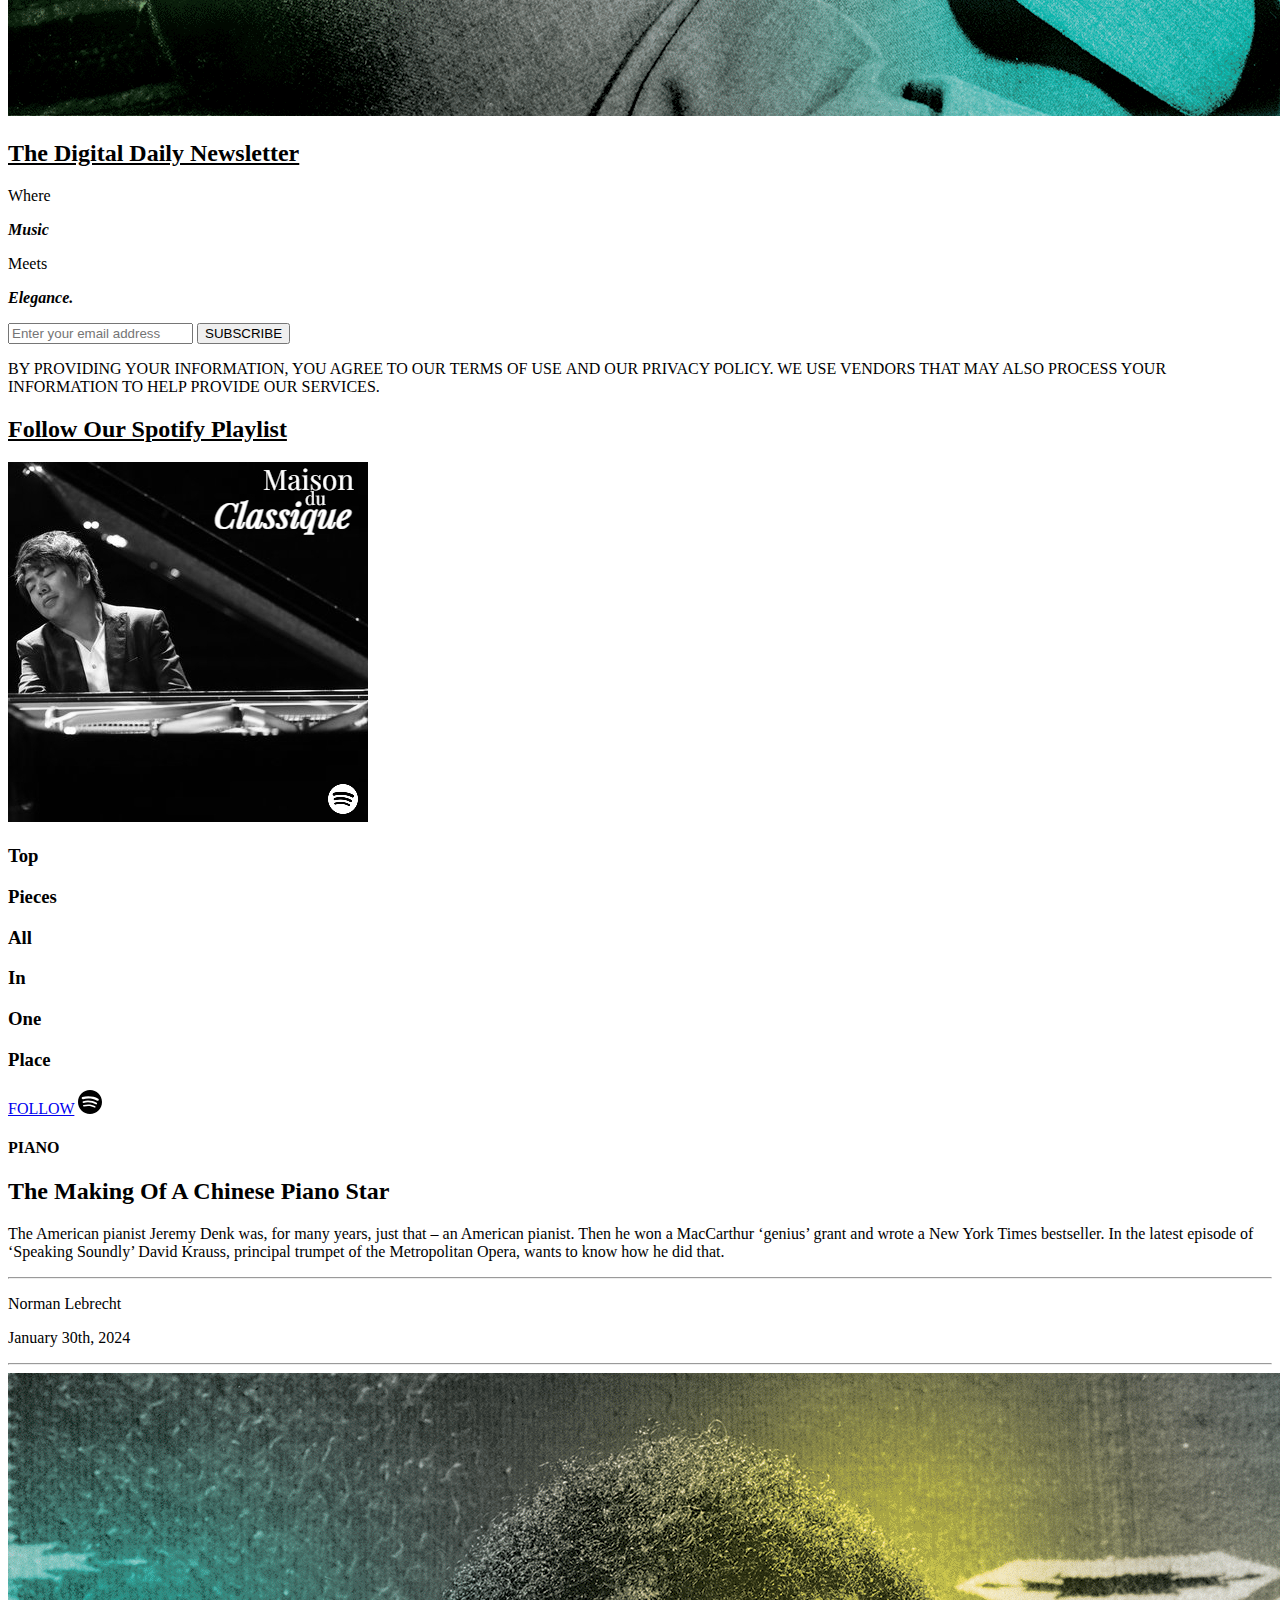
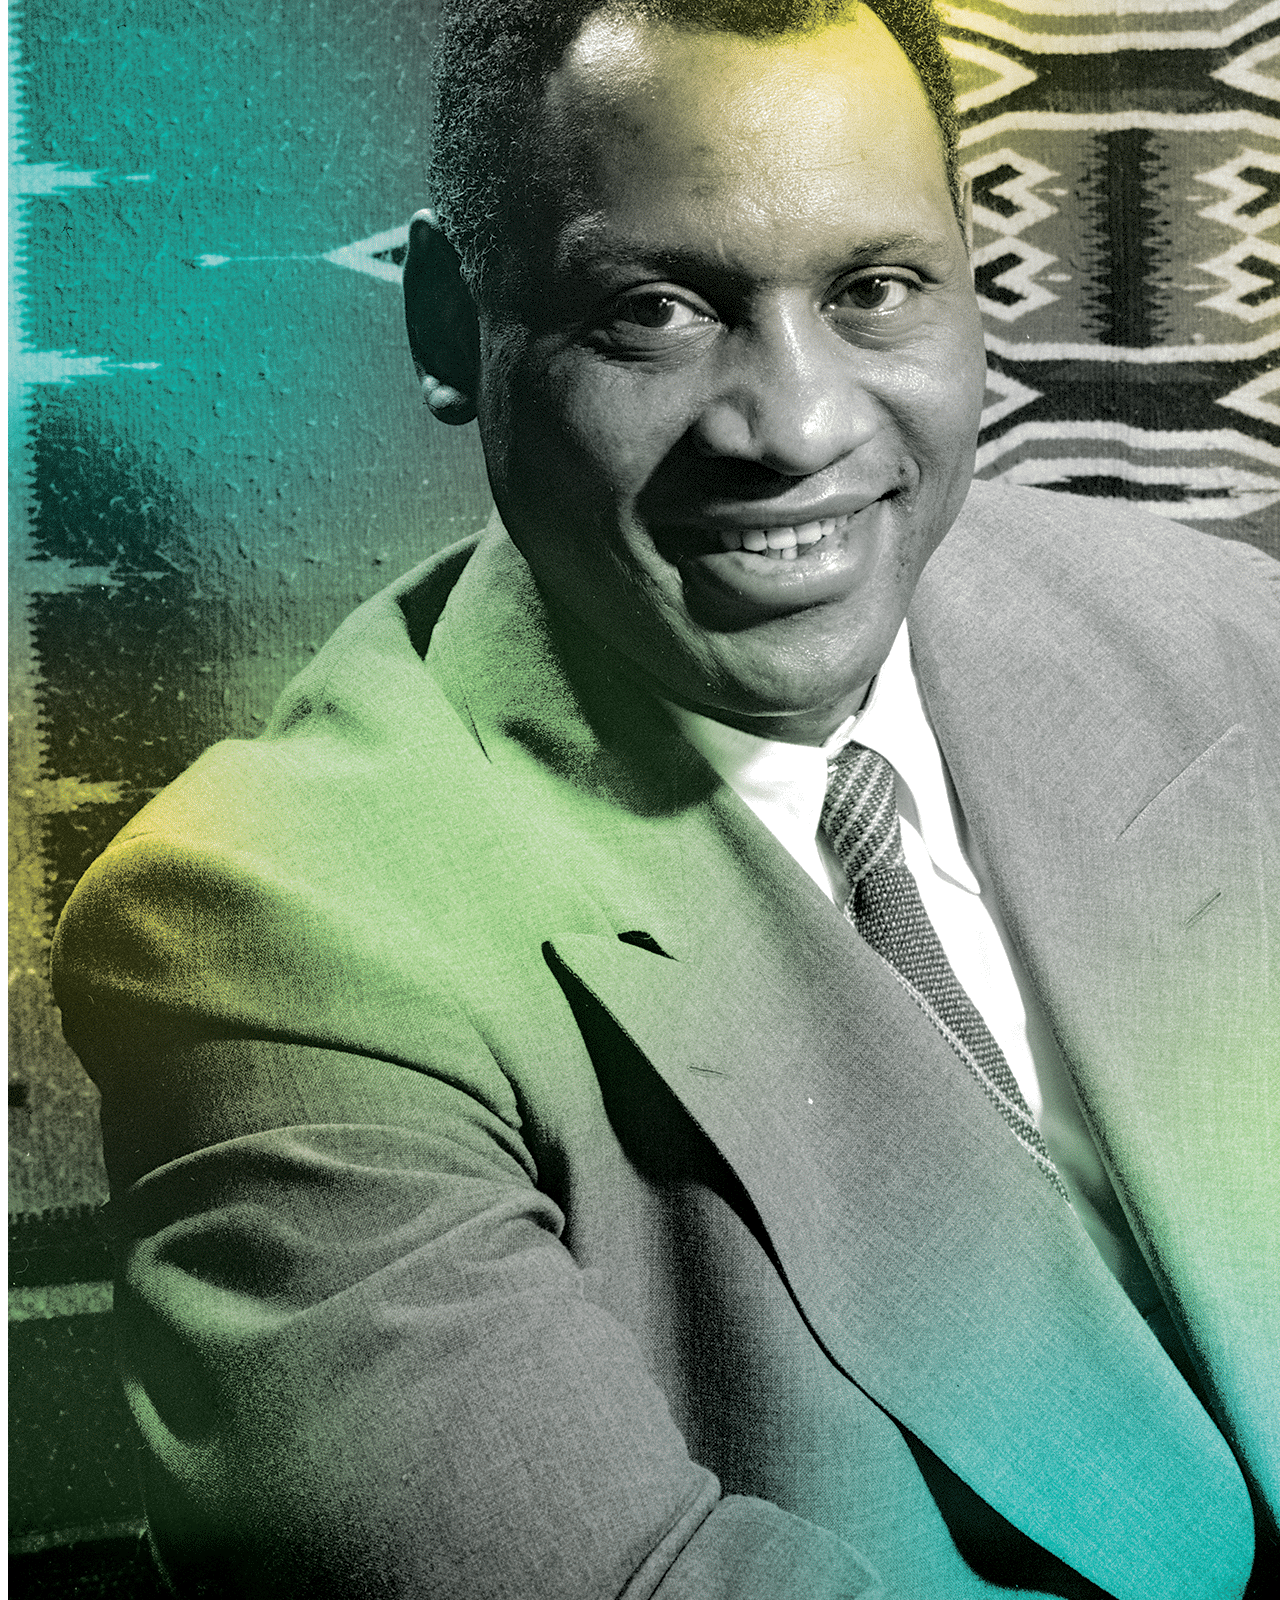
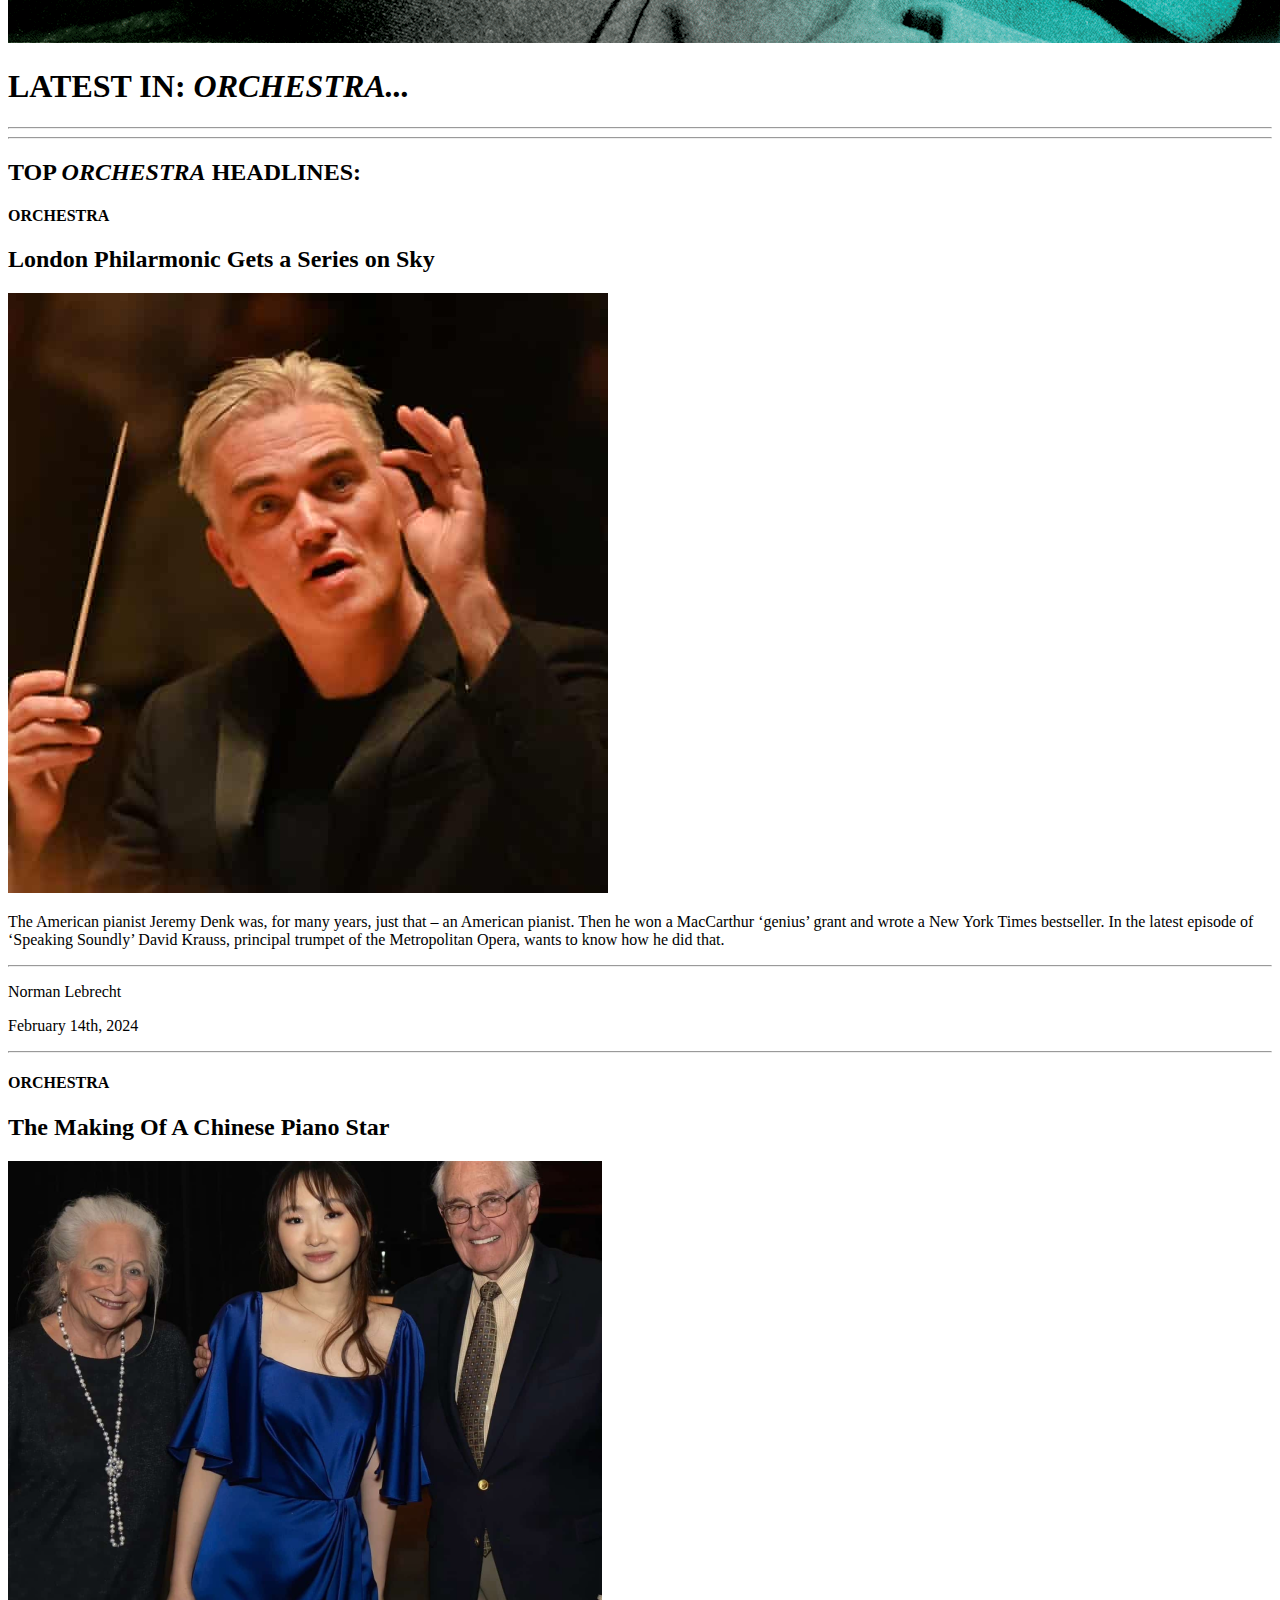
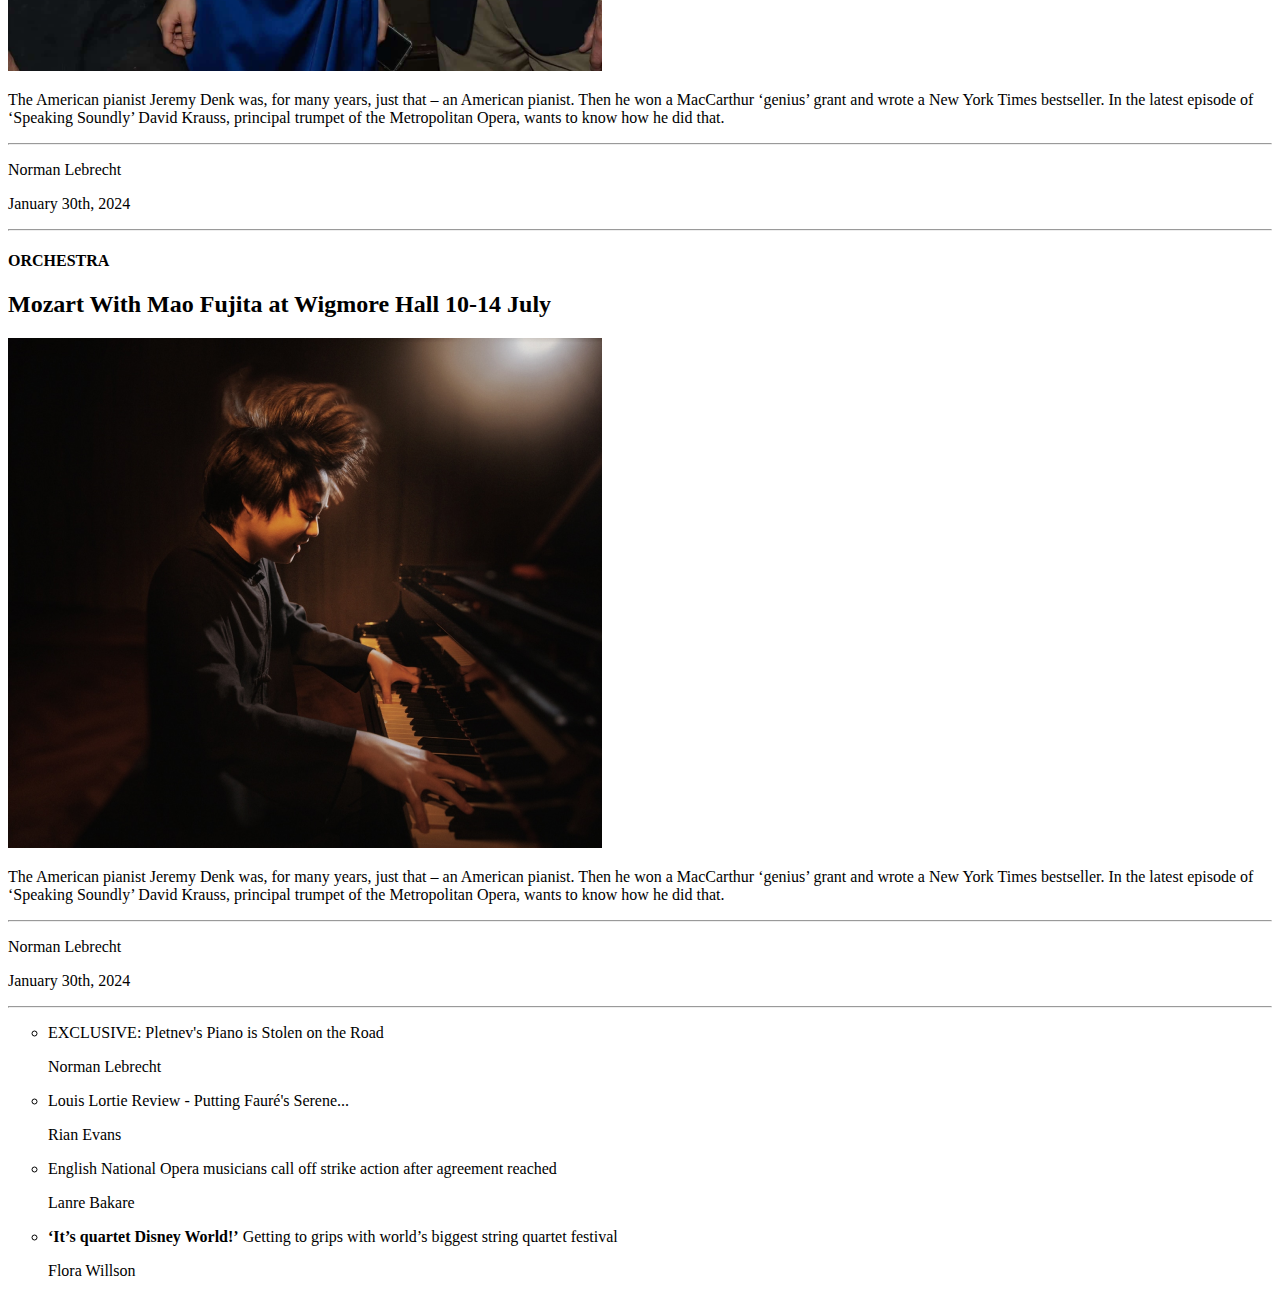
==== commit bcfadfac: "Adding 'From Our Partners' section." ====
--- a/jeremihtml/Draft Website (HTML)/index.html
+++ b/jeremihtml/Draft Website (HTML)/index.html
@@ -227,7 +227,10 @@
 				</div>
 			</div>
 			<div class="edittxt width-3">
-				<h2>FEATURED VIDEOS</h2>
+				<div>
+					<h2>FROM OUR PARTNERS:</h2>
+					<img src="images/gear4musiclogo.png">
+				</div>
 			</div>
 		</div>
 		<div class="news-HorArt">
@@ -285,8 +288,8 @@
 				</div>
 			</div>
 		</div>
-		<div class="news-HorArt nHA2">
-			<div class="container">
+		<div class="news-HorArt">
+			<div class="nHA2 container">
 				<div class="followSpotify width-3">
 					<h2><u>Follow Our Spotify Playlist</u></h2>
 					<div class="spotImgandTxt">
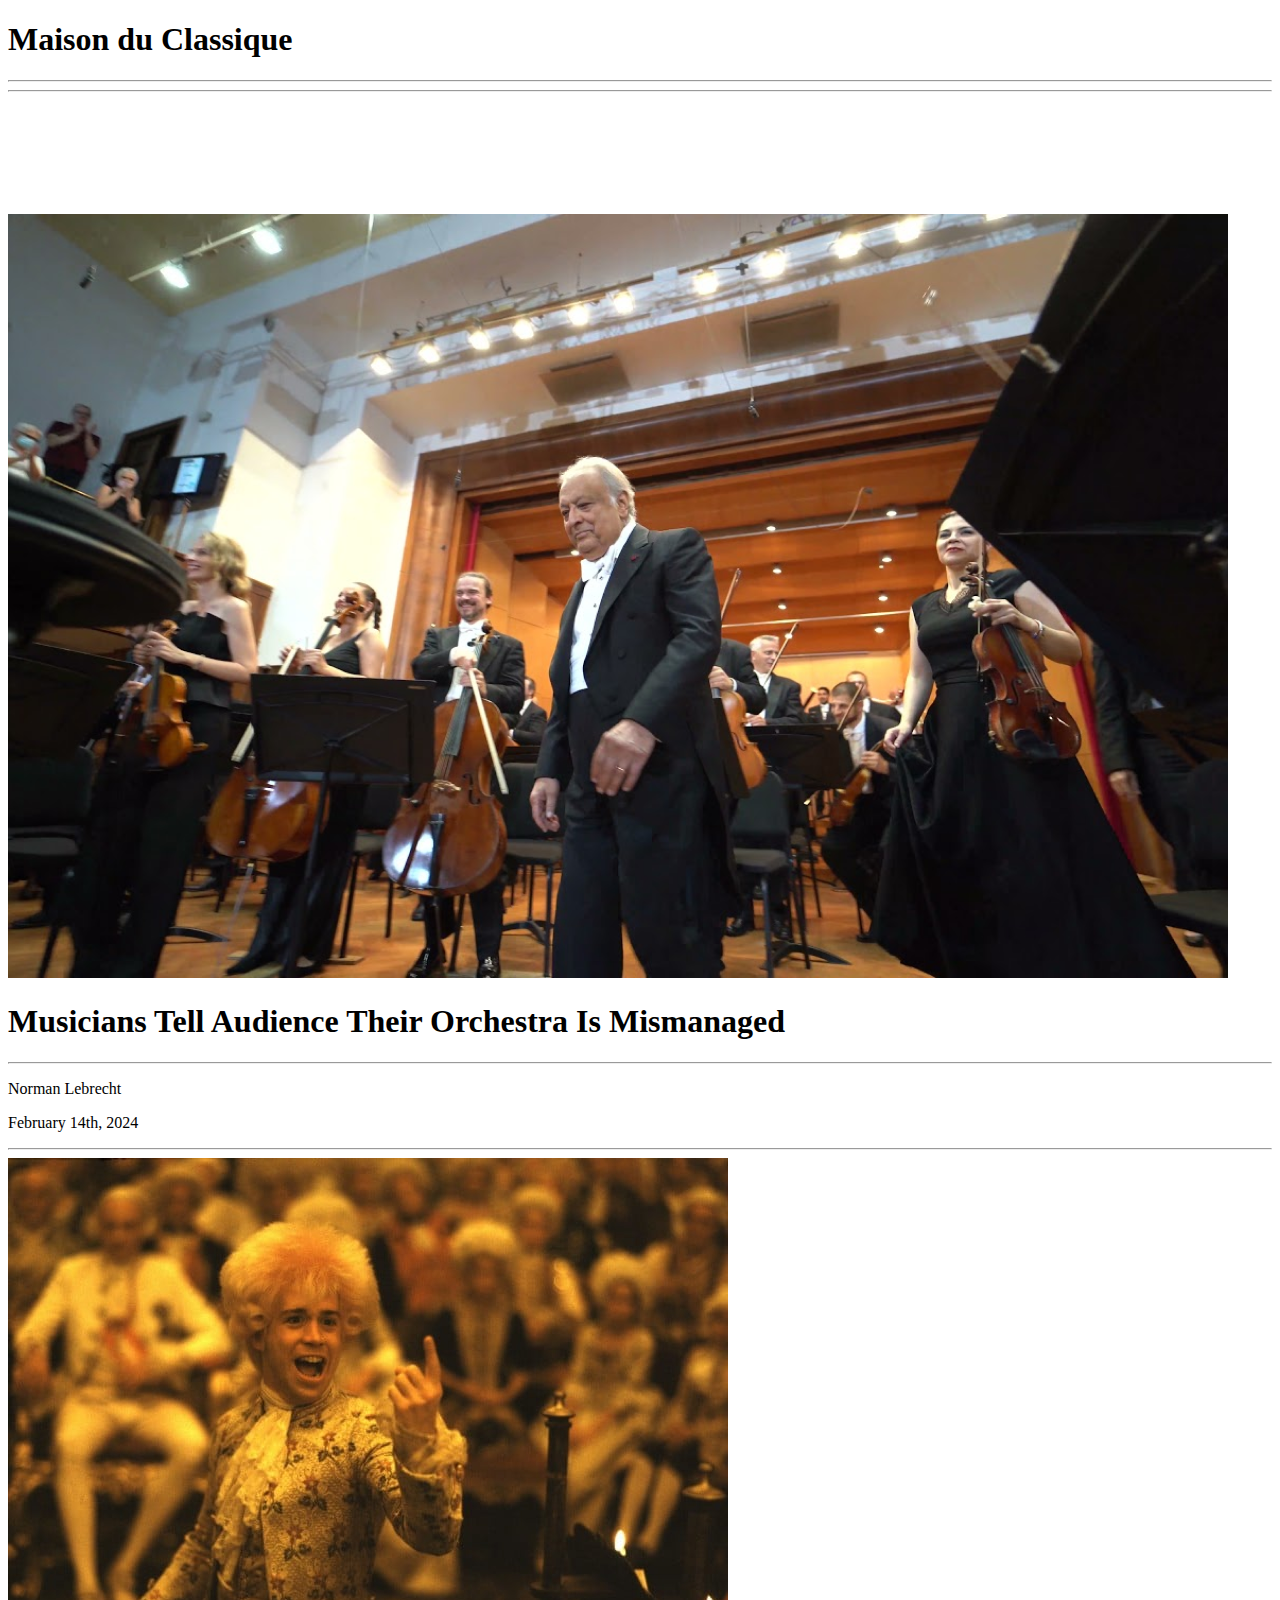
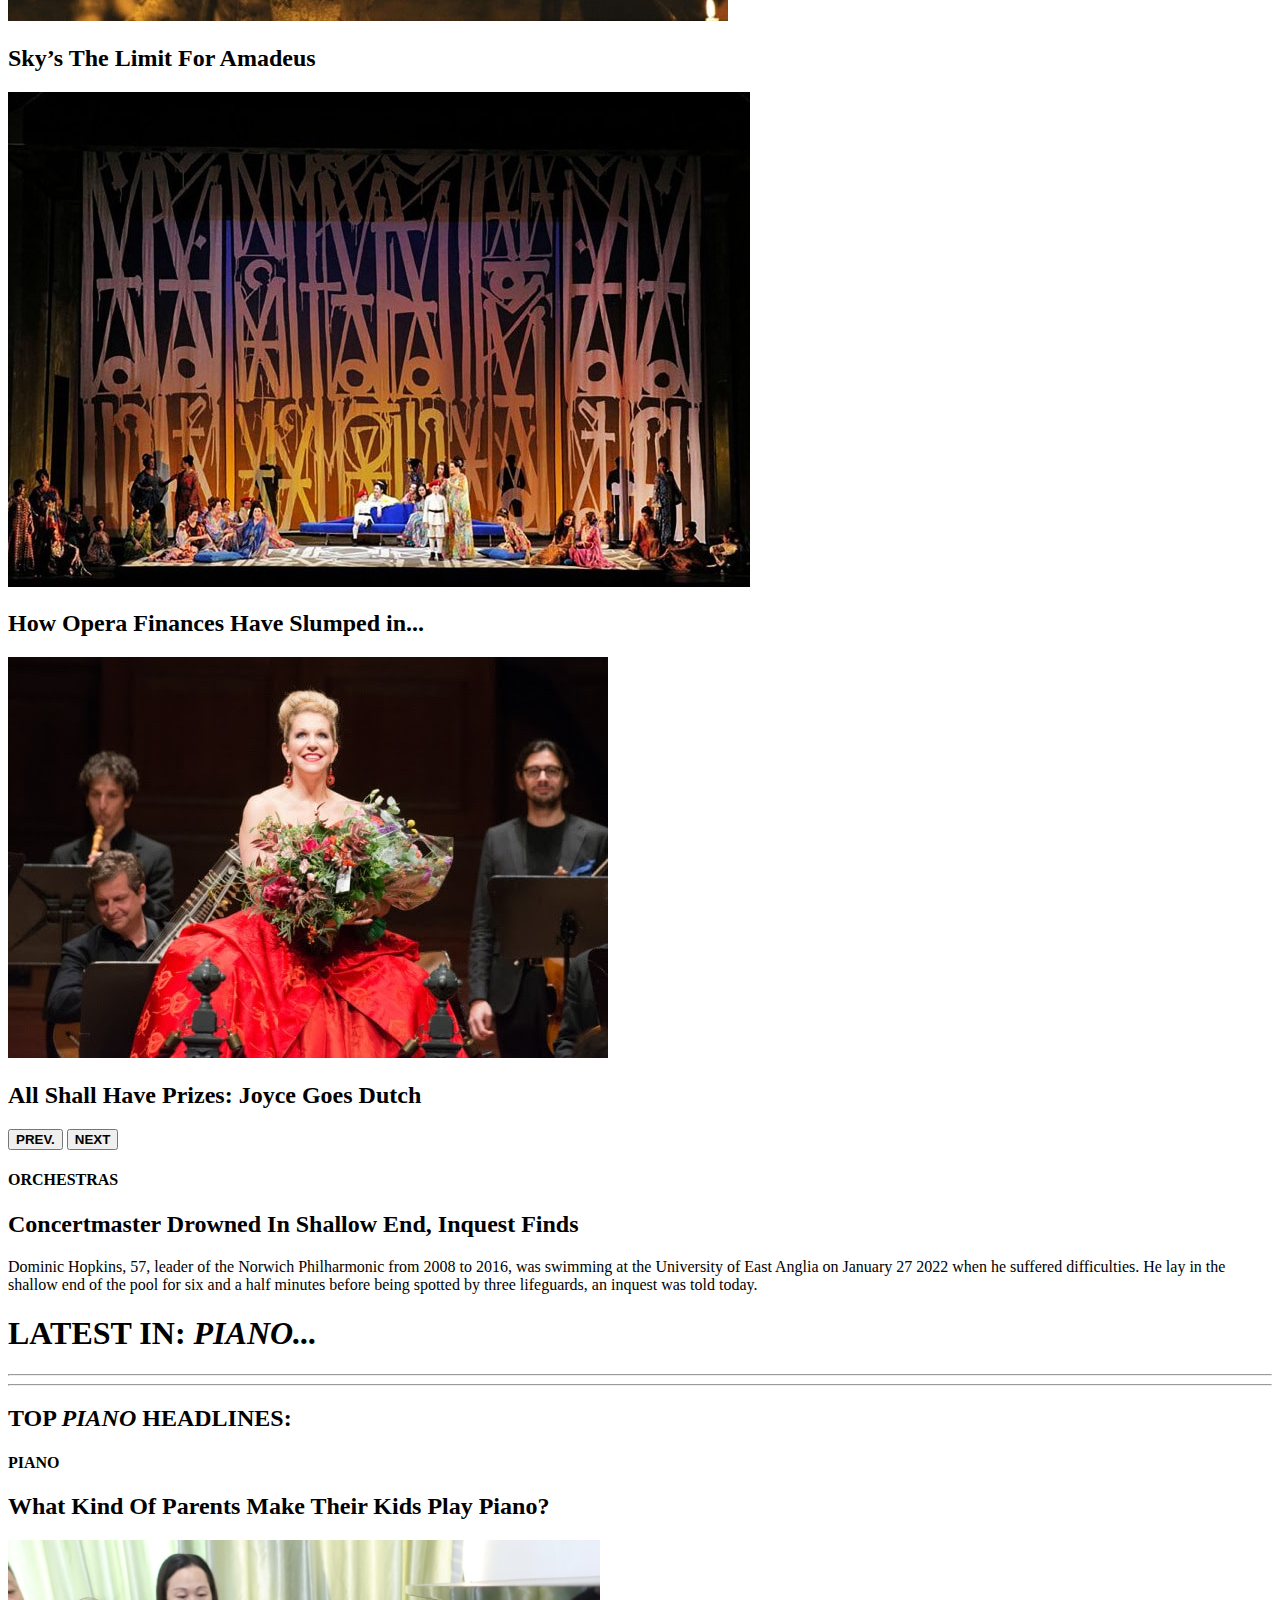
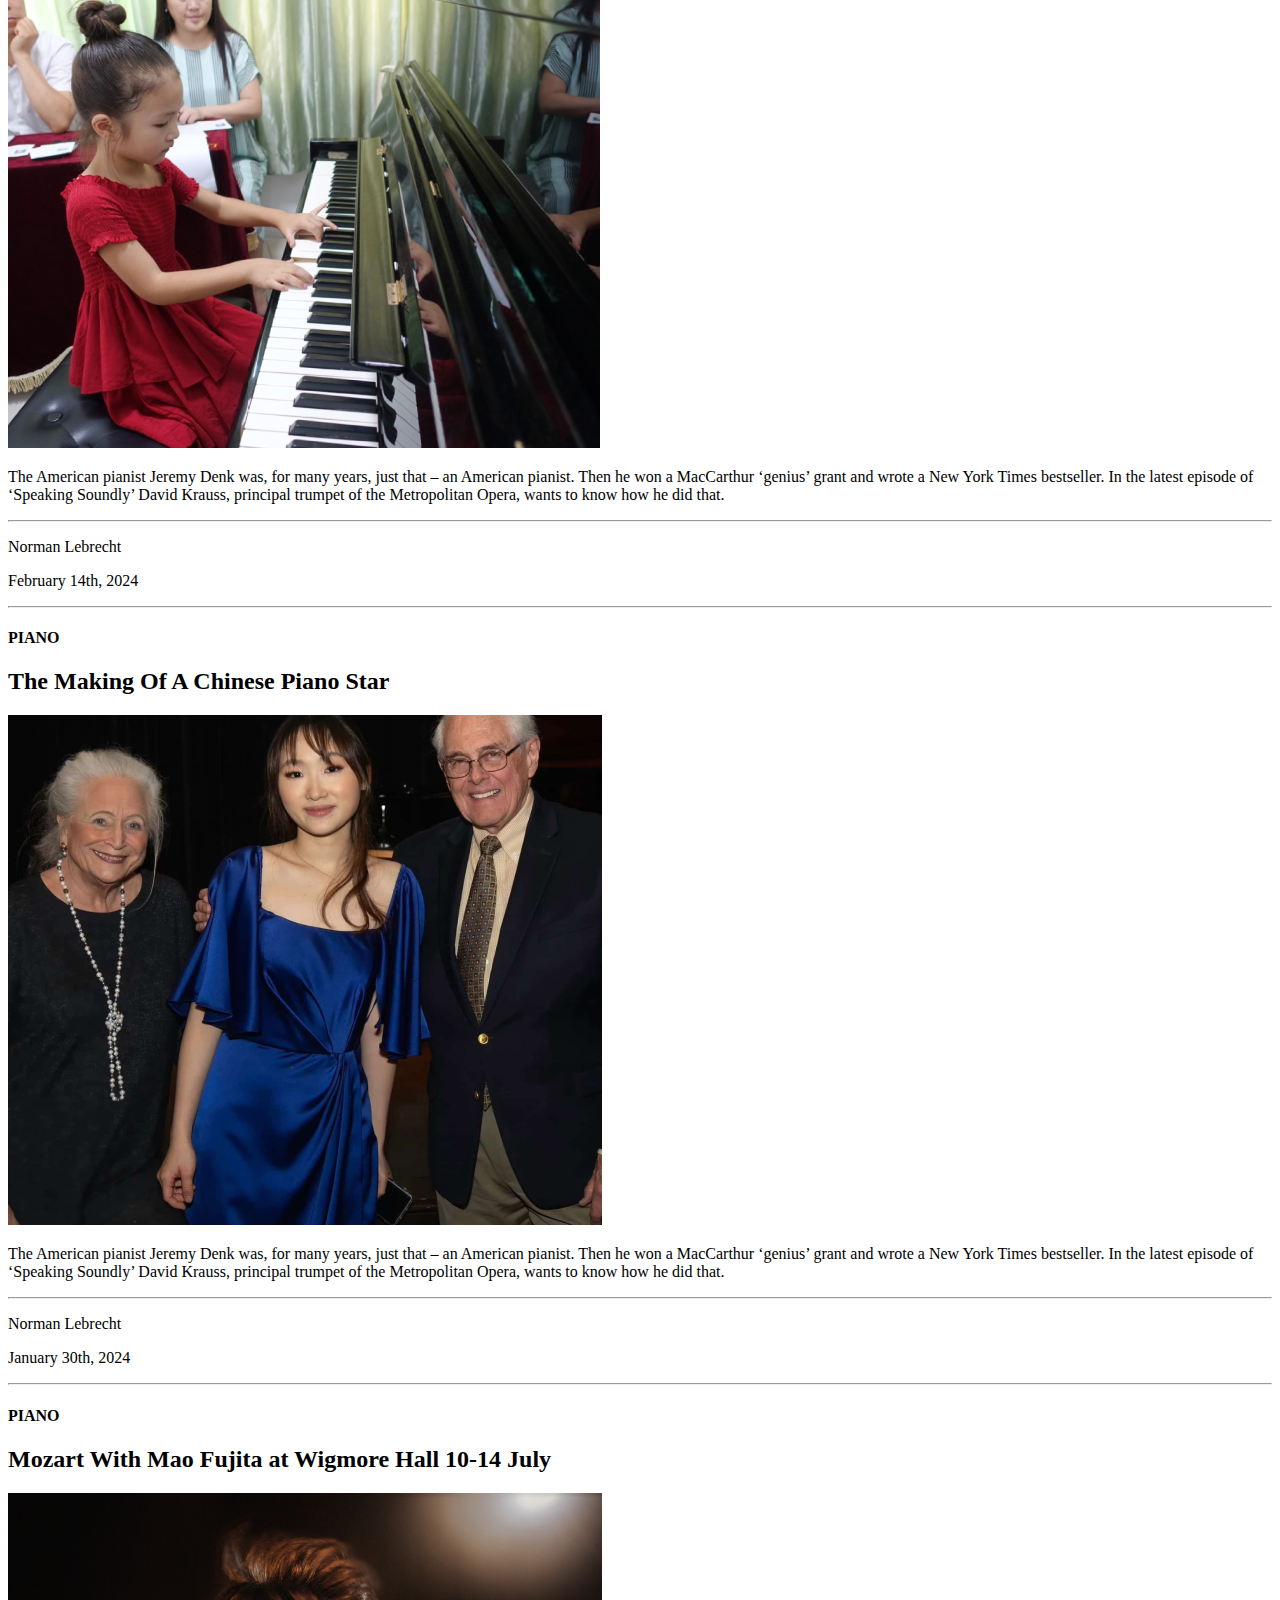
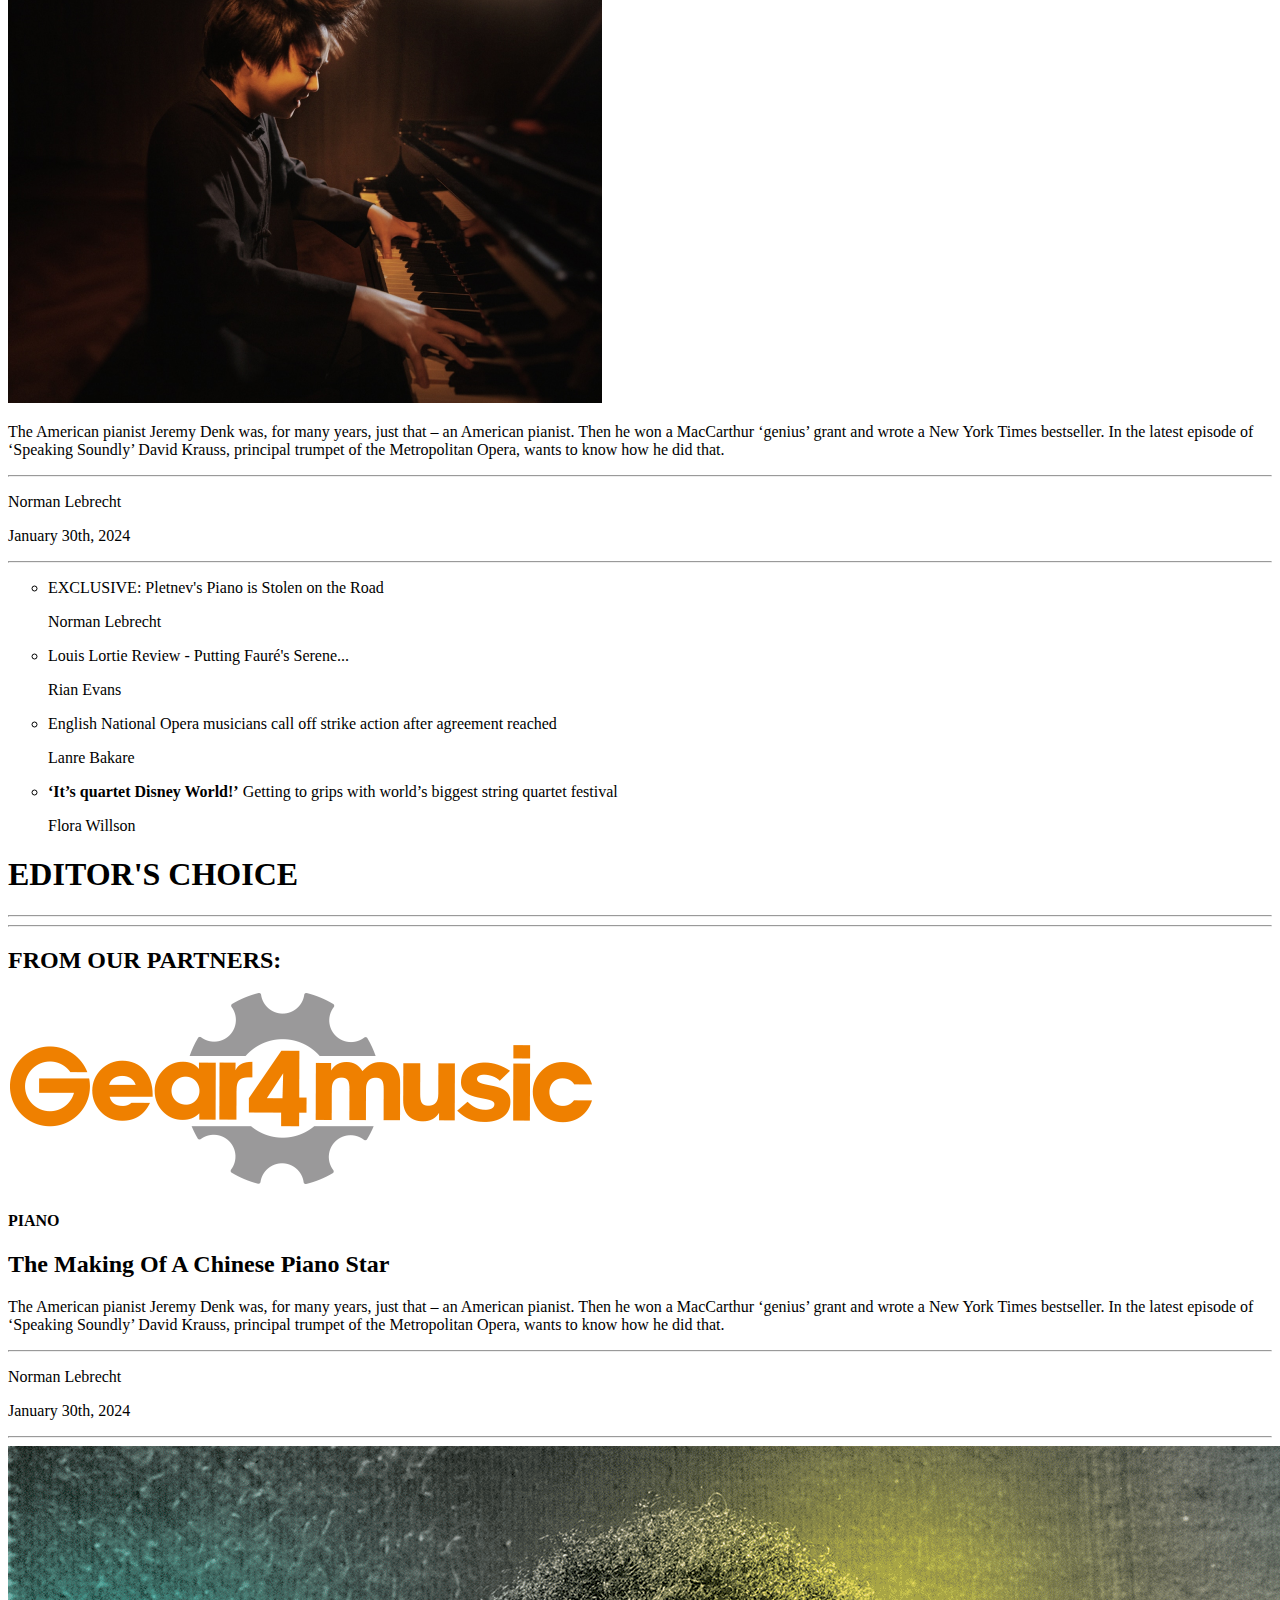
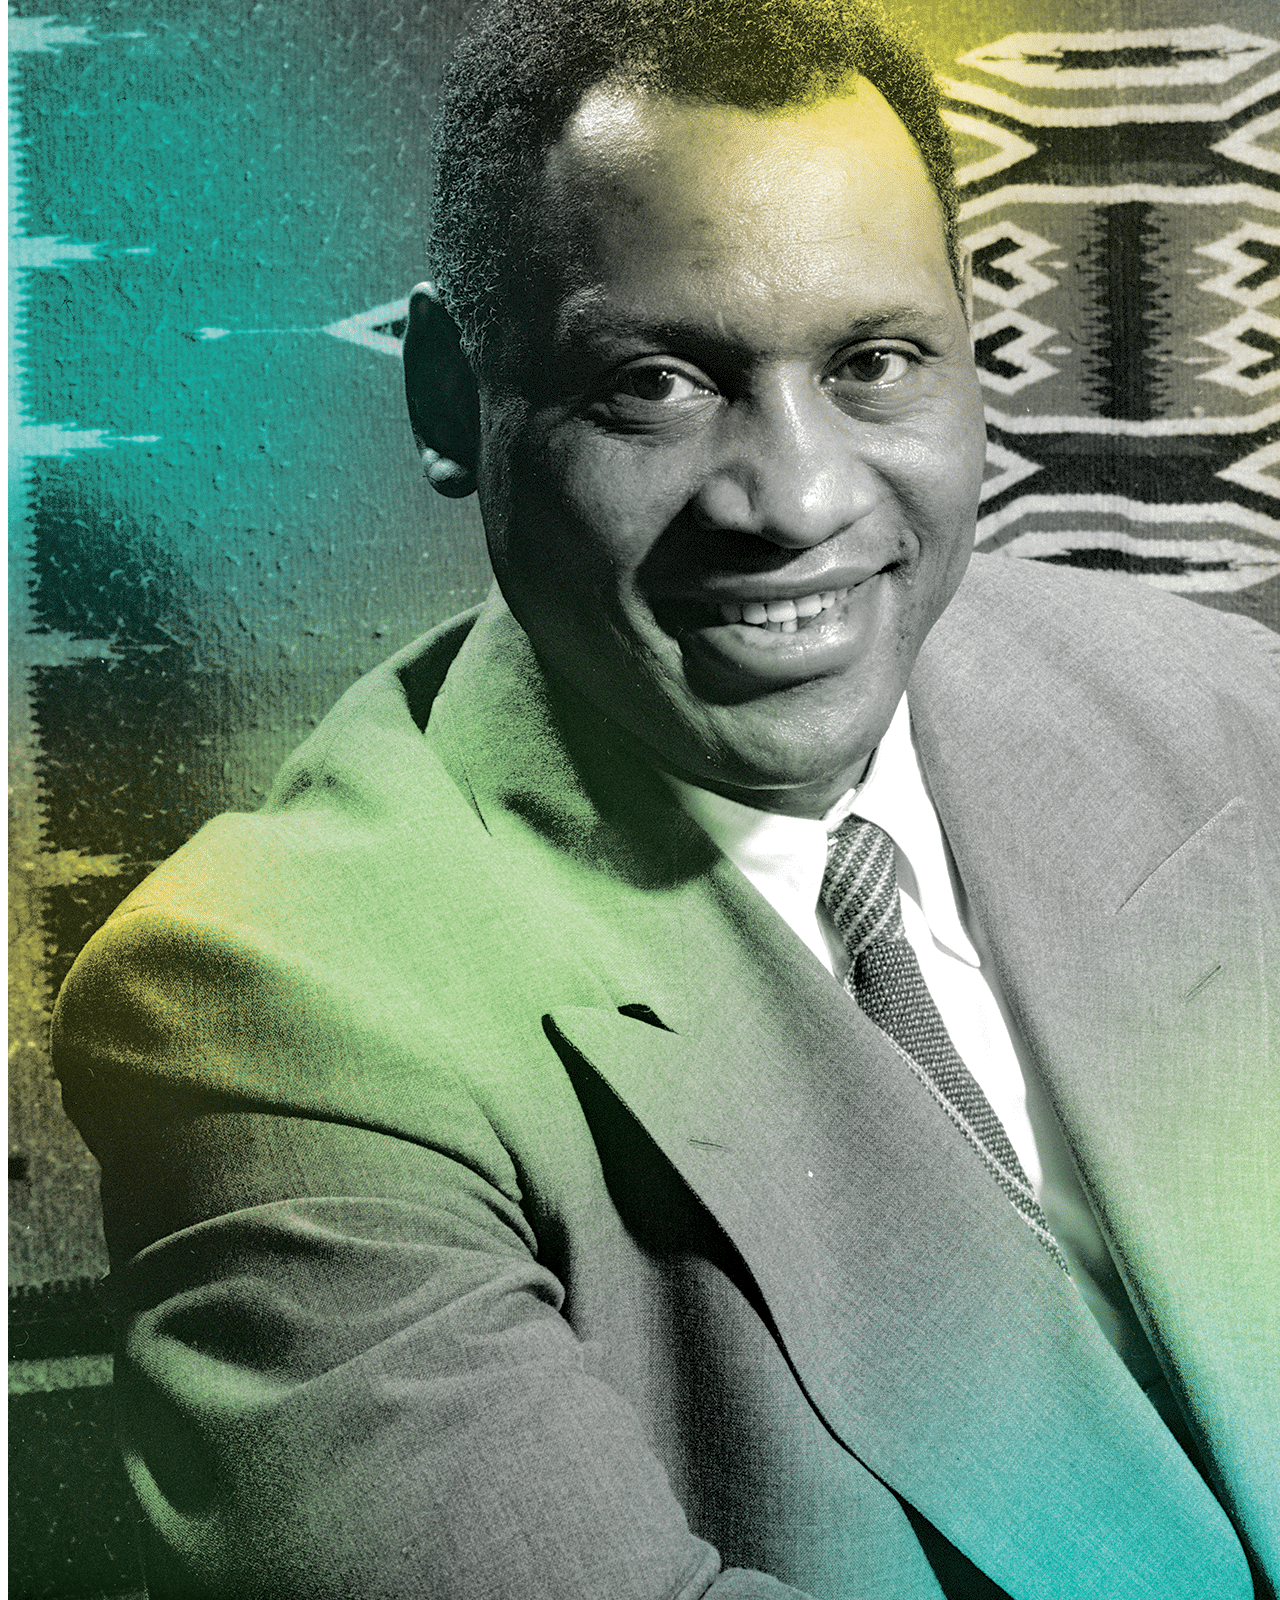
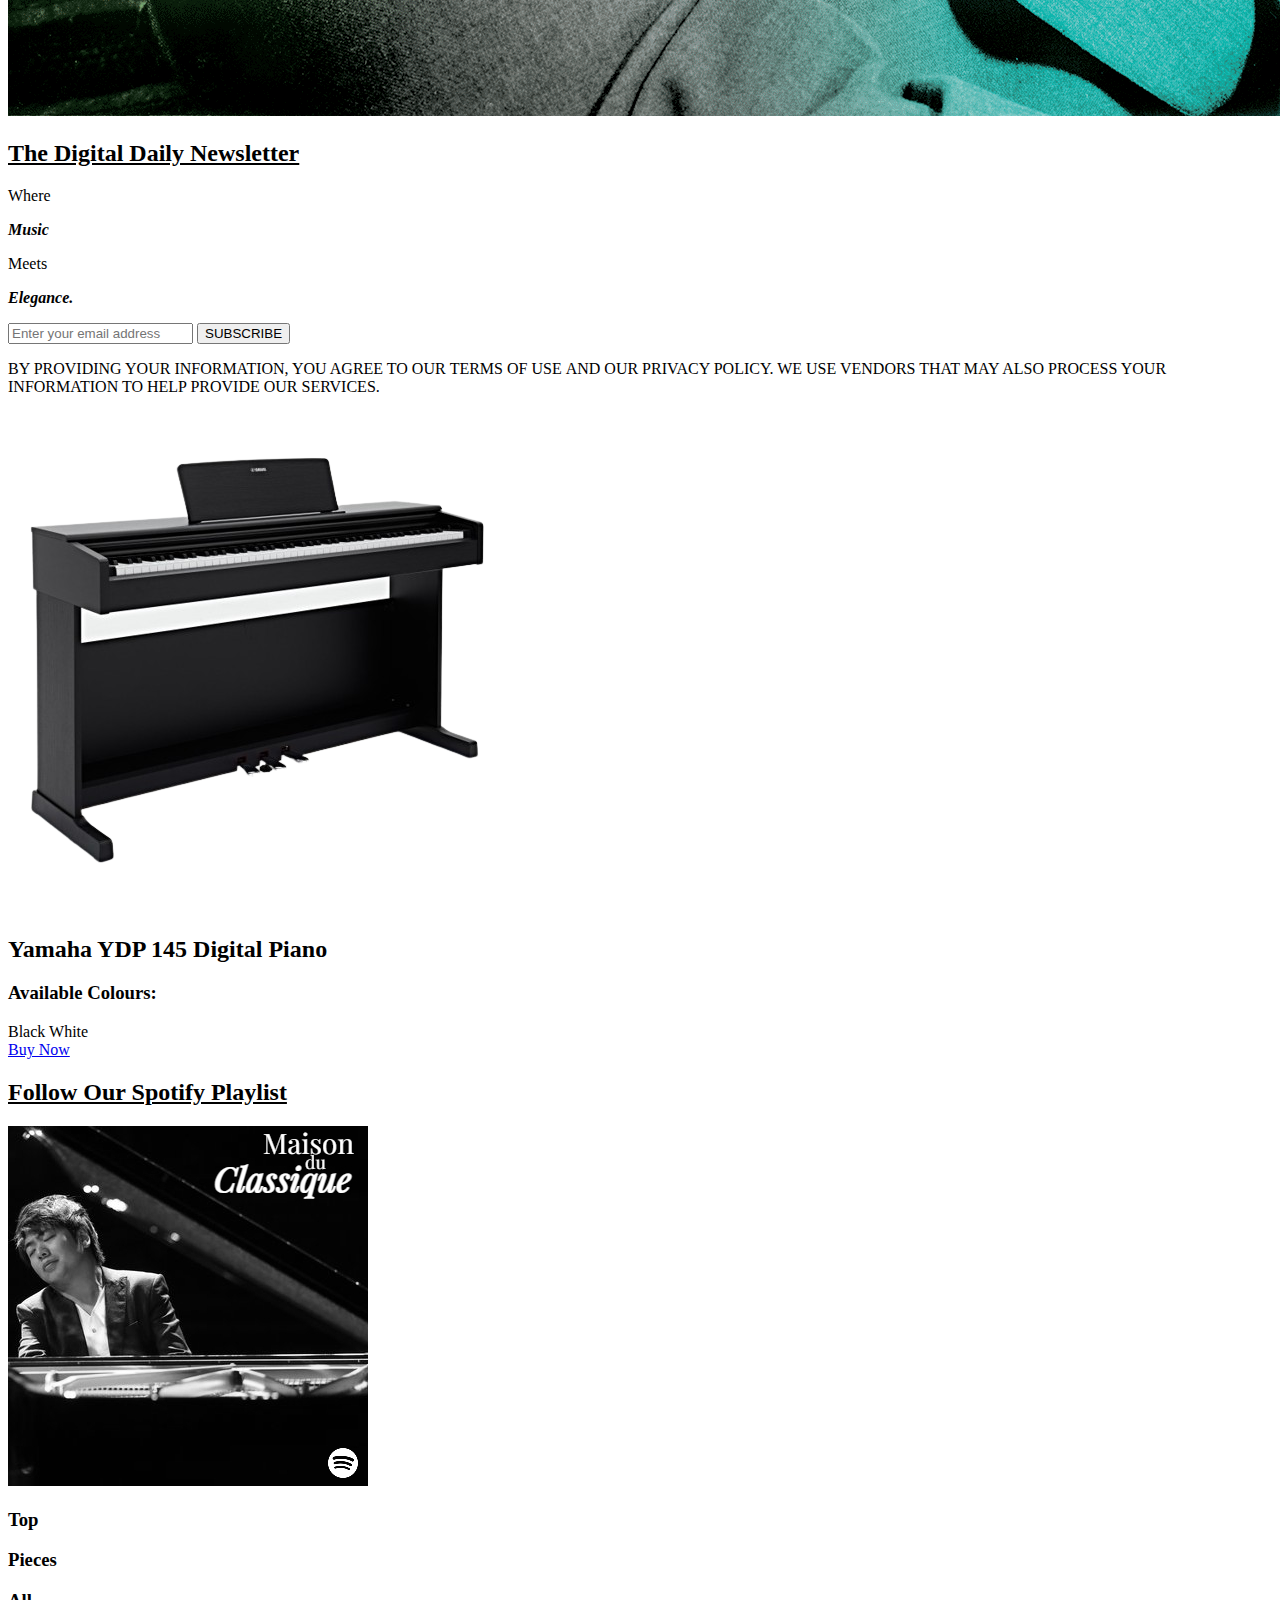
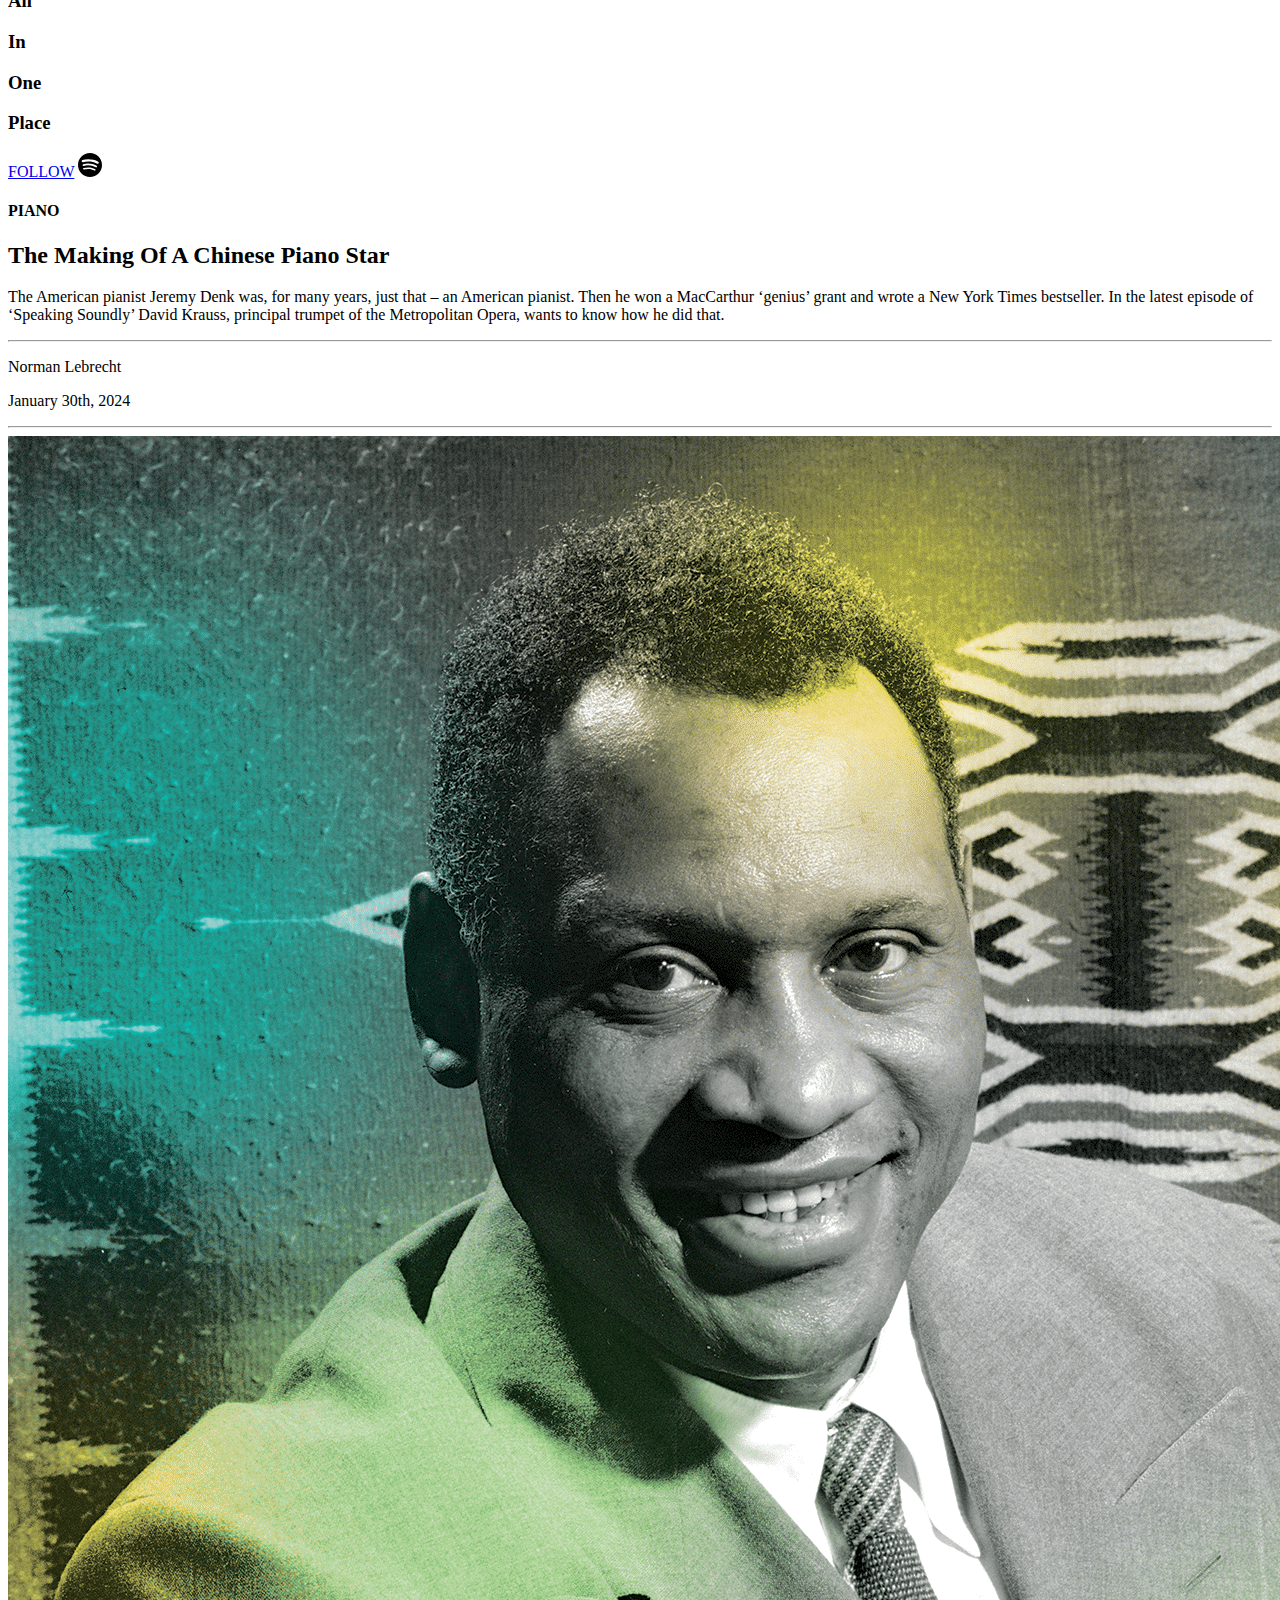
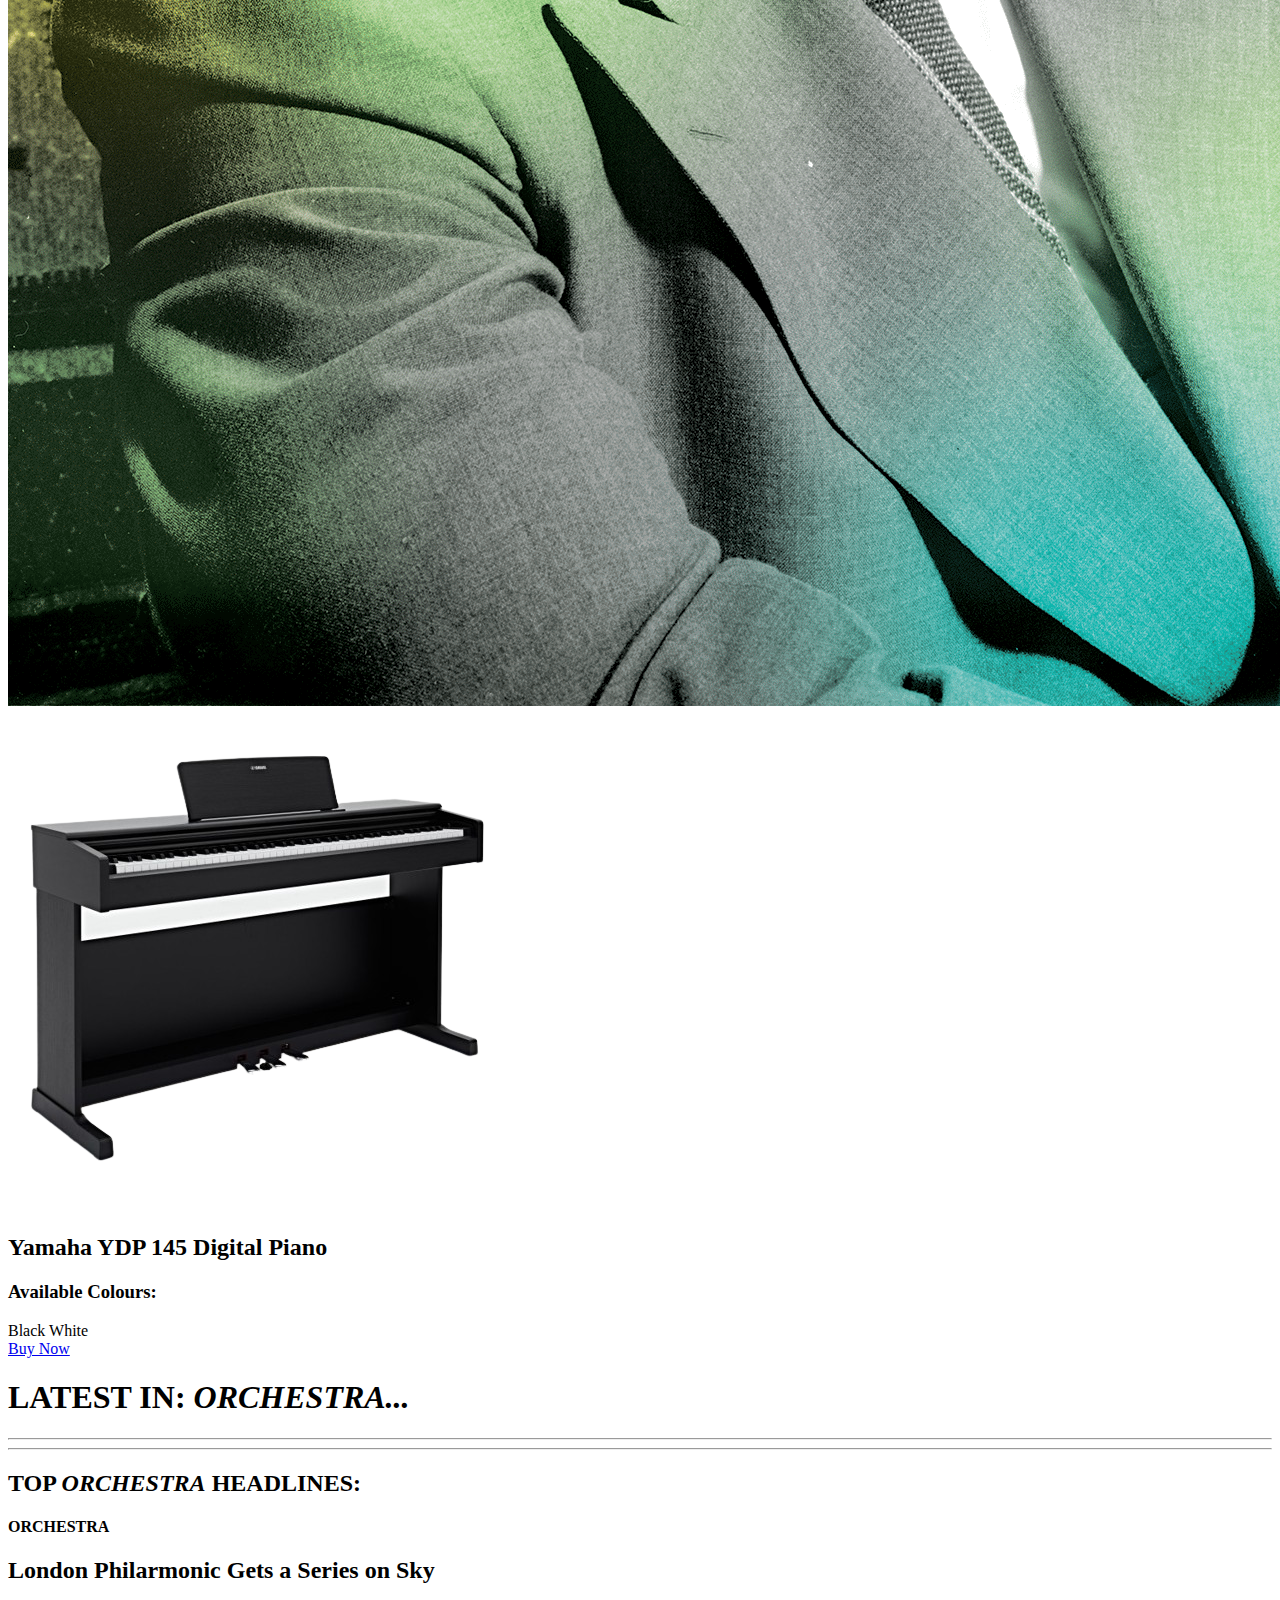
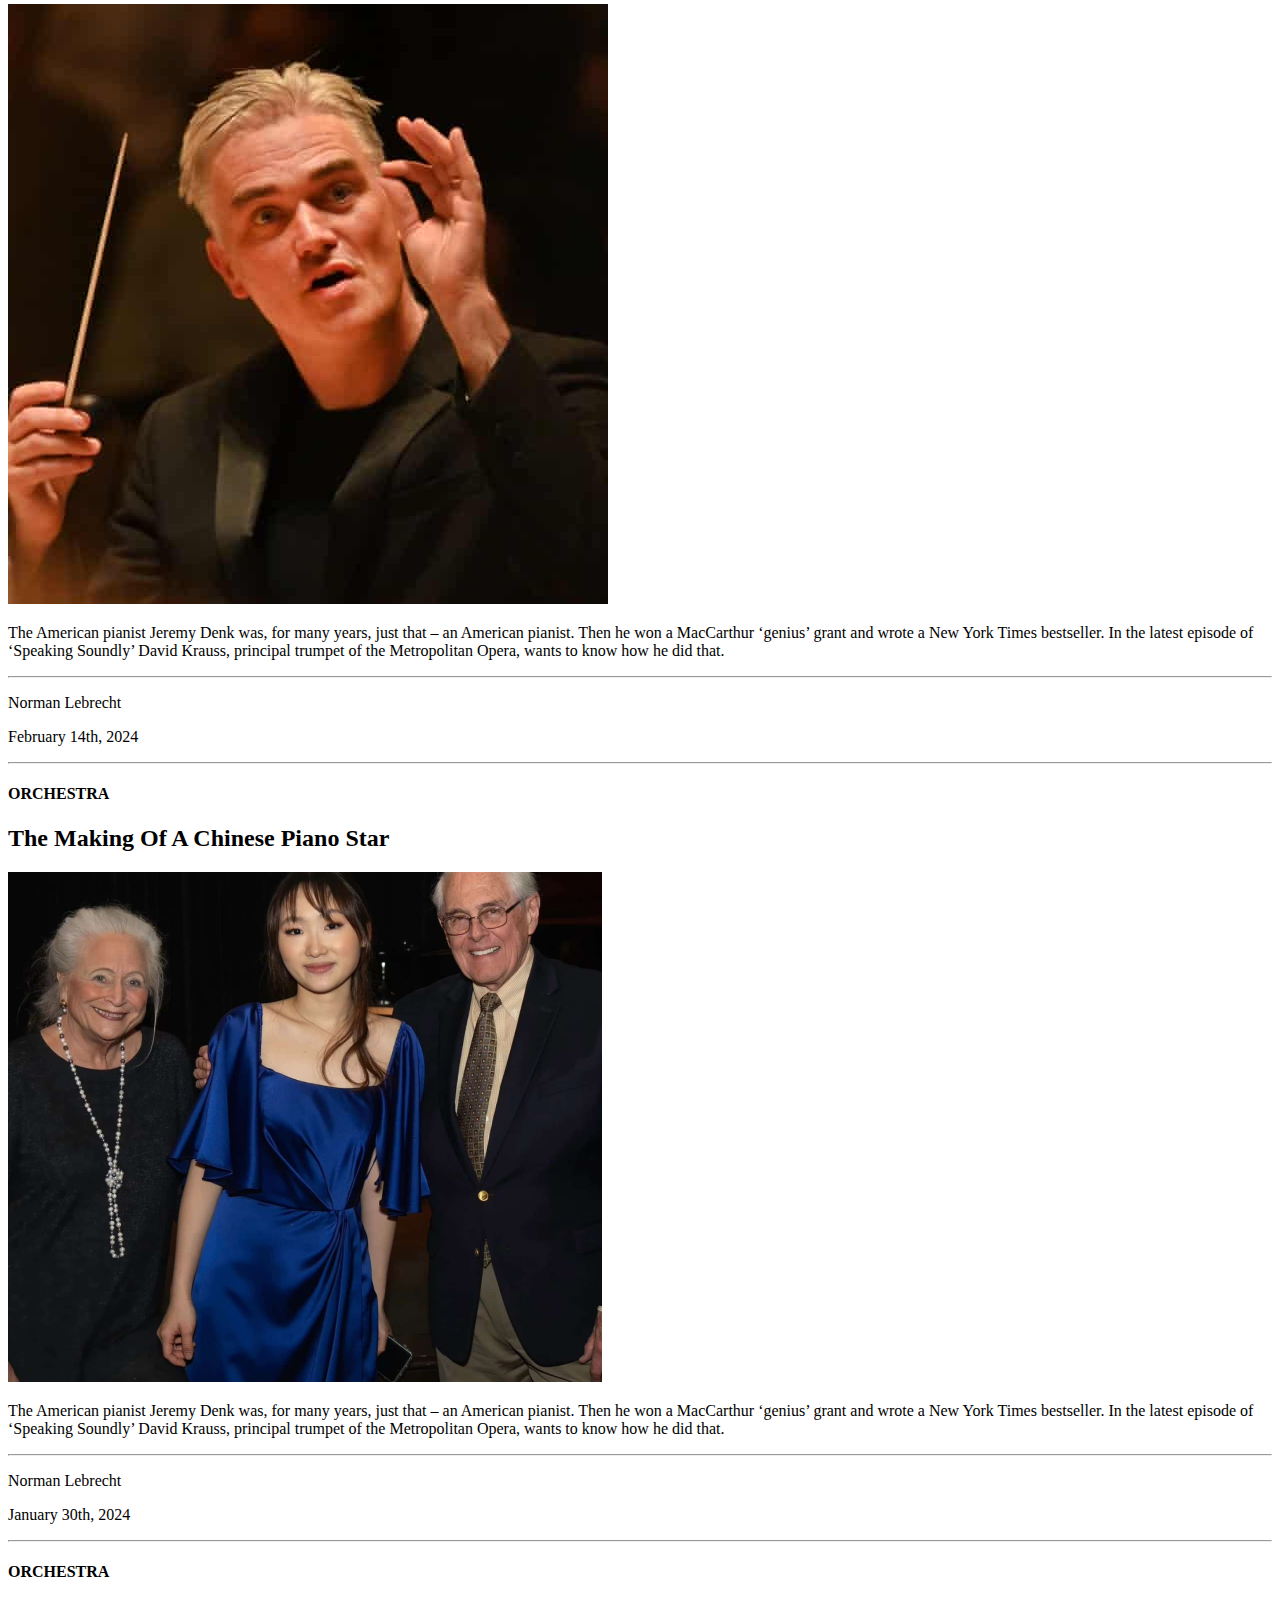
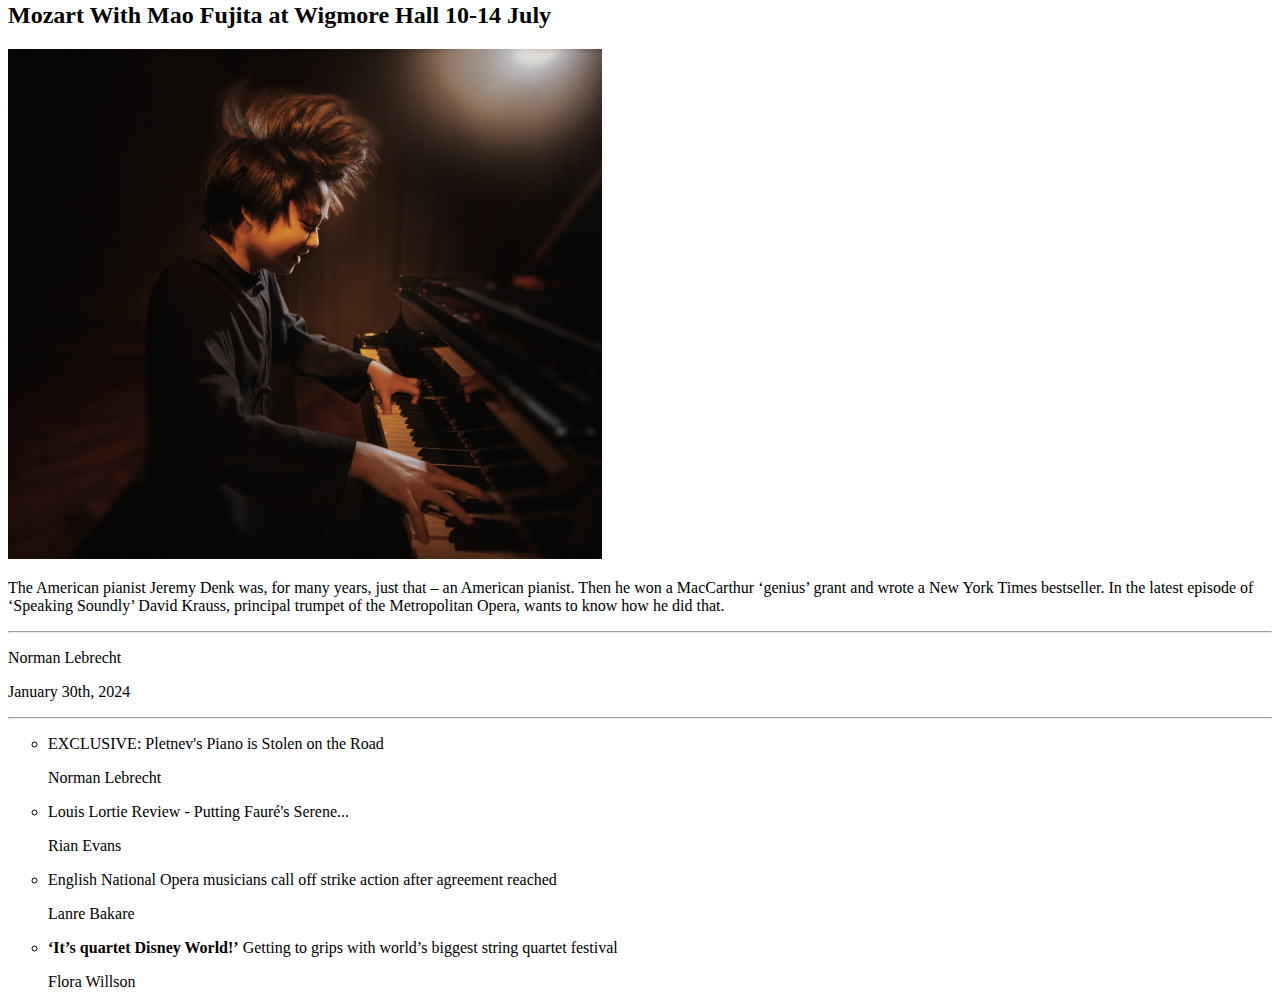
==== commit bb2cba83: "Adjusting Partners section in Editors Choice" ====
--- a/jeremihtml/Draft Website (HTML)/index.html
+++ b/jeremihtml/Draft Website (HTML)/index.html
@@ -229,7 +229,7 @@
 			<div class="edittxt width-3">
 				<div>
 					<h2>FROM OUR PARTNERS:</h2>
-					<img src="images/gear4musiclogo.png">
+					<div class="partnerimg"><img src="images/gear4musiclogo.png"></div>
 				</div>
 			</div>
 		</div>
@@ -286,6 +286,23 @@
 							VENDORS THAT MAY ALSO PROCESS YOUR INFORMATION TO HELP PROVIDE OUR SERVICES.
 					</div>
 				</div>
+				<div class="partner width-3">
+					<div class="card1">
+						<div class="imgBox">
+							<img src="images/yamahapiano.png">
+						</div>
+						<div class="contentBox">
+							<h2>Yamaha YDP 145 Digital Piano</h2>
+							<div class="colourSelect">
+								<h3>Available Colours:</h3>
+								<span class="black">Black</span>
+								<span class="white">White</span>
+							</div>
+							<a href="https://www.gear4music.ie/Keyboards-and-Pianos/Yamaha-YDP-145-Digital-Piano-Black/4MAU">Buy Now</a>
+						</div>
+	
+					</div>
+				</div>
 			</div>
 		</div>
 		<div class="news-HorArt">
@@ -336,6 +353,25 @@
 					<div class="image width-6">
 						<img src="images/Robeson.png" alt="Little girl playing piano" />
 					</div>
+					
+					</div>
+					
+				</div>
+				<div class="partner width-3">
+					<div class="card1">
+						<div class="imgBox">
+							<img src="images/yamahapiano.png">
+						</div>
+						<div class="contentBox">
+							<h2>Yamaha YDP 145 Digital Piano</h2>
+							<div class="colourSelect">
+								<h3>Available Colours:</h3>
+								<span class="black">Black</span>
+								<span class="white">White</span>
+							</div>
+							<a href="https://www.gear4music.ie/Keyboards-and-Pianos/Yamaha-YDP-145-Digital-Piano-Black/4MAU">Buy Now</a>
+						</div>
+	
 					</div>
 				</div>
 			</div>
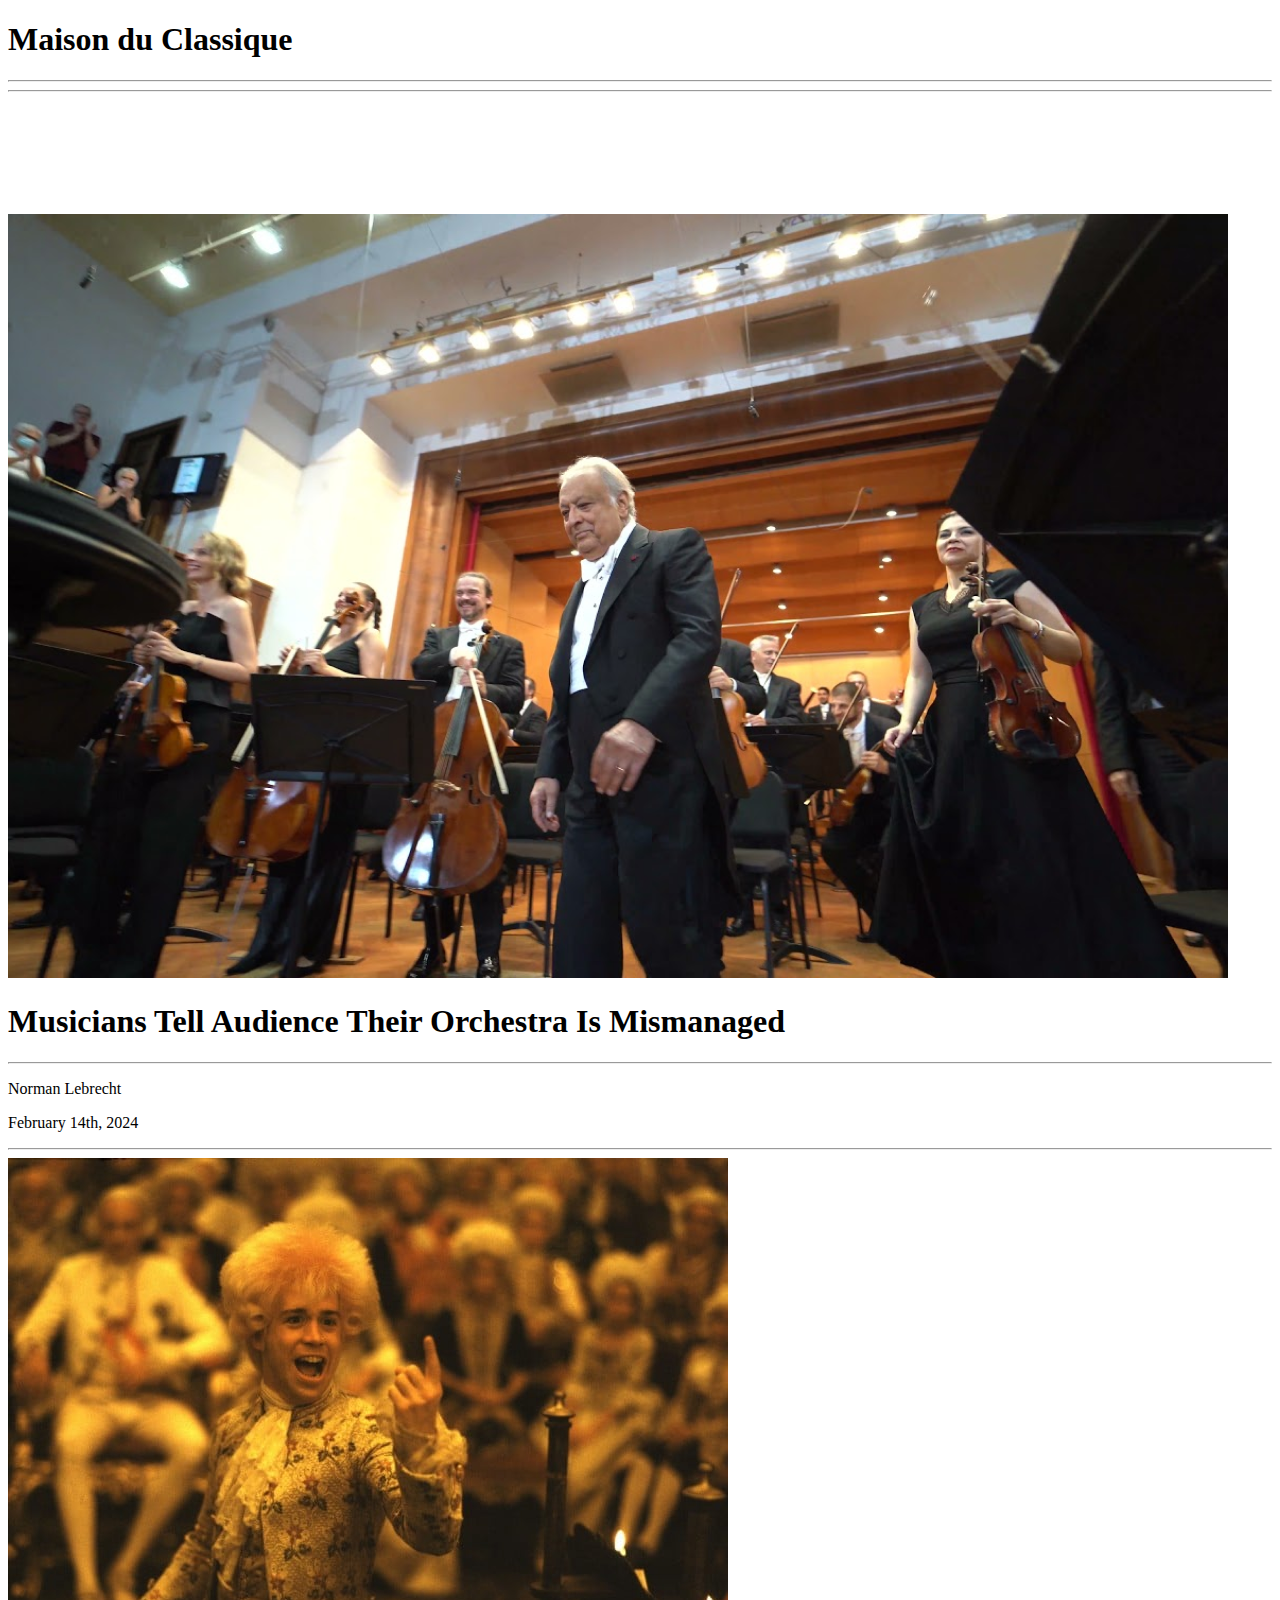
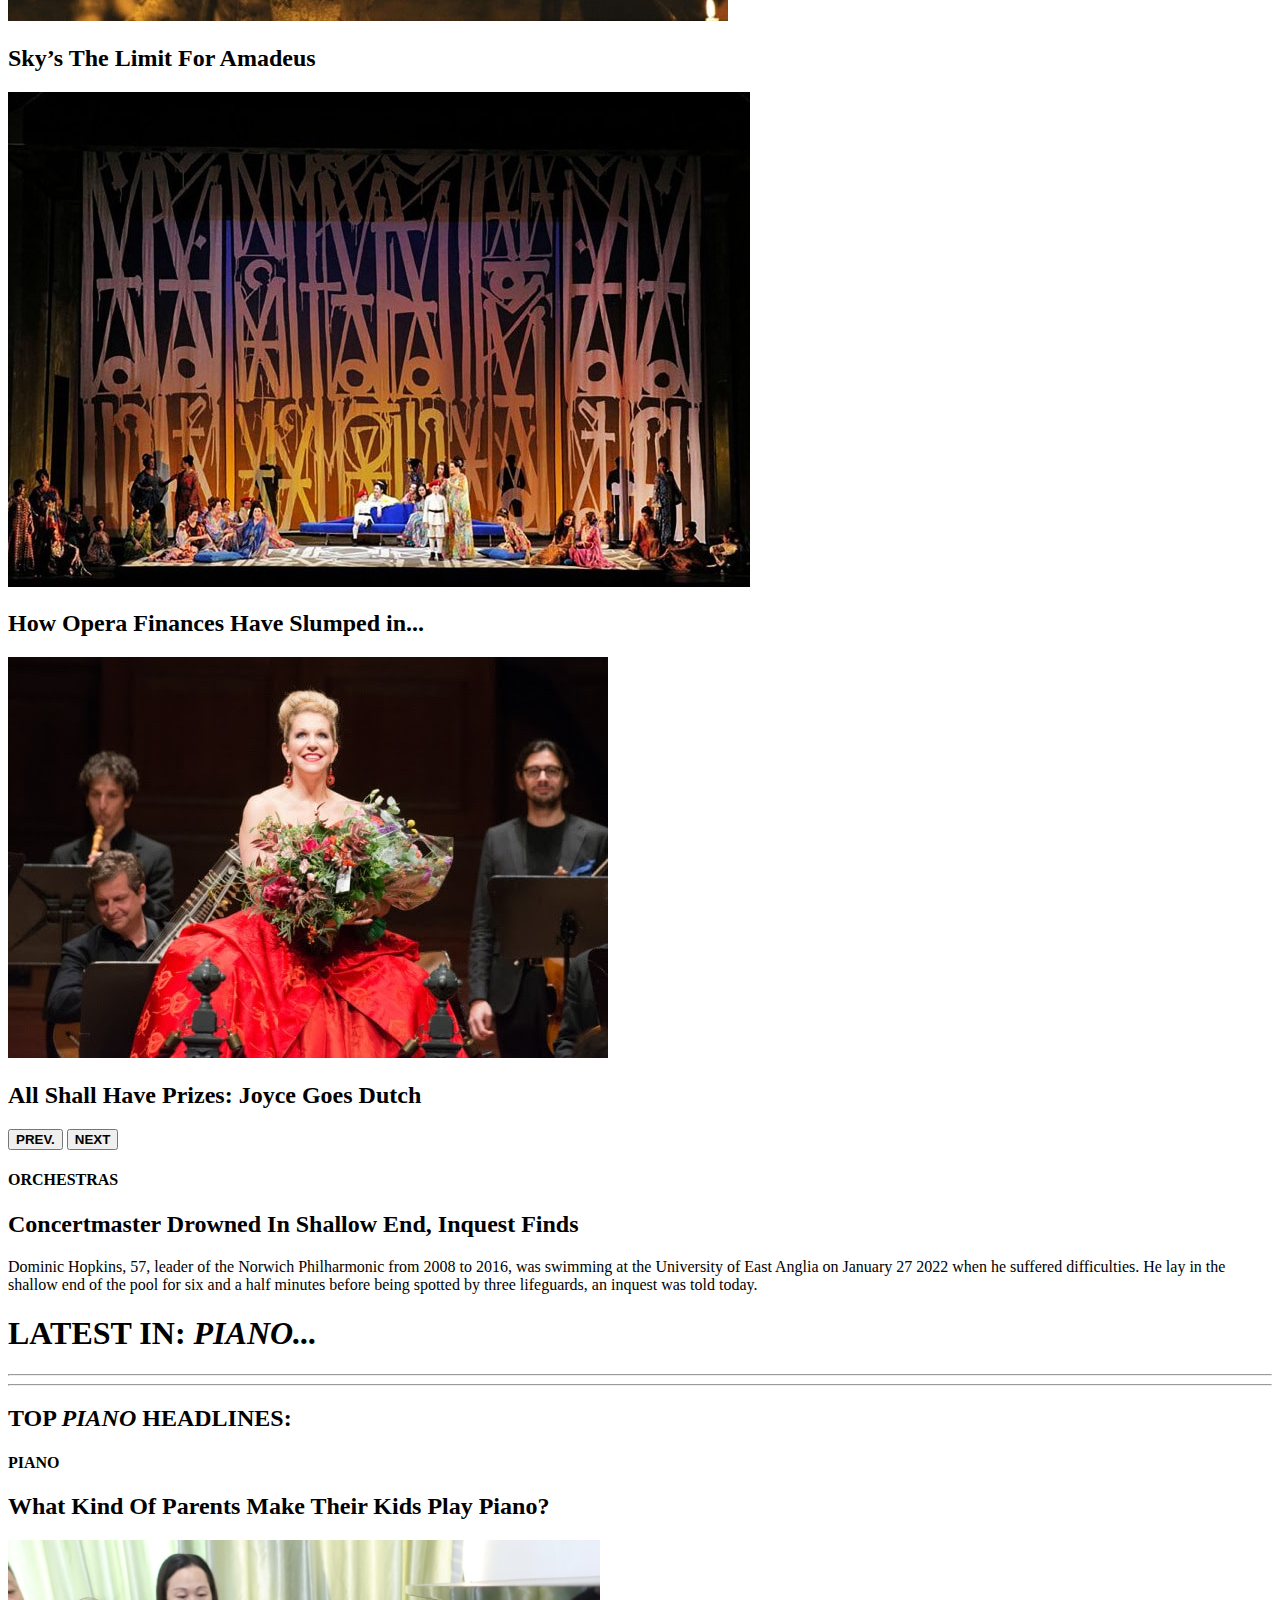
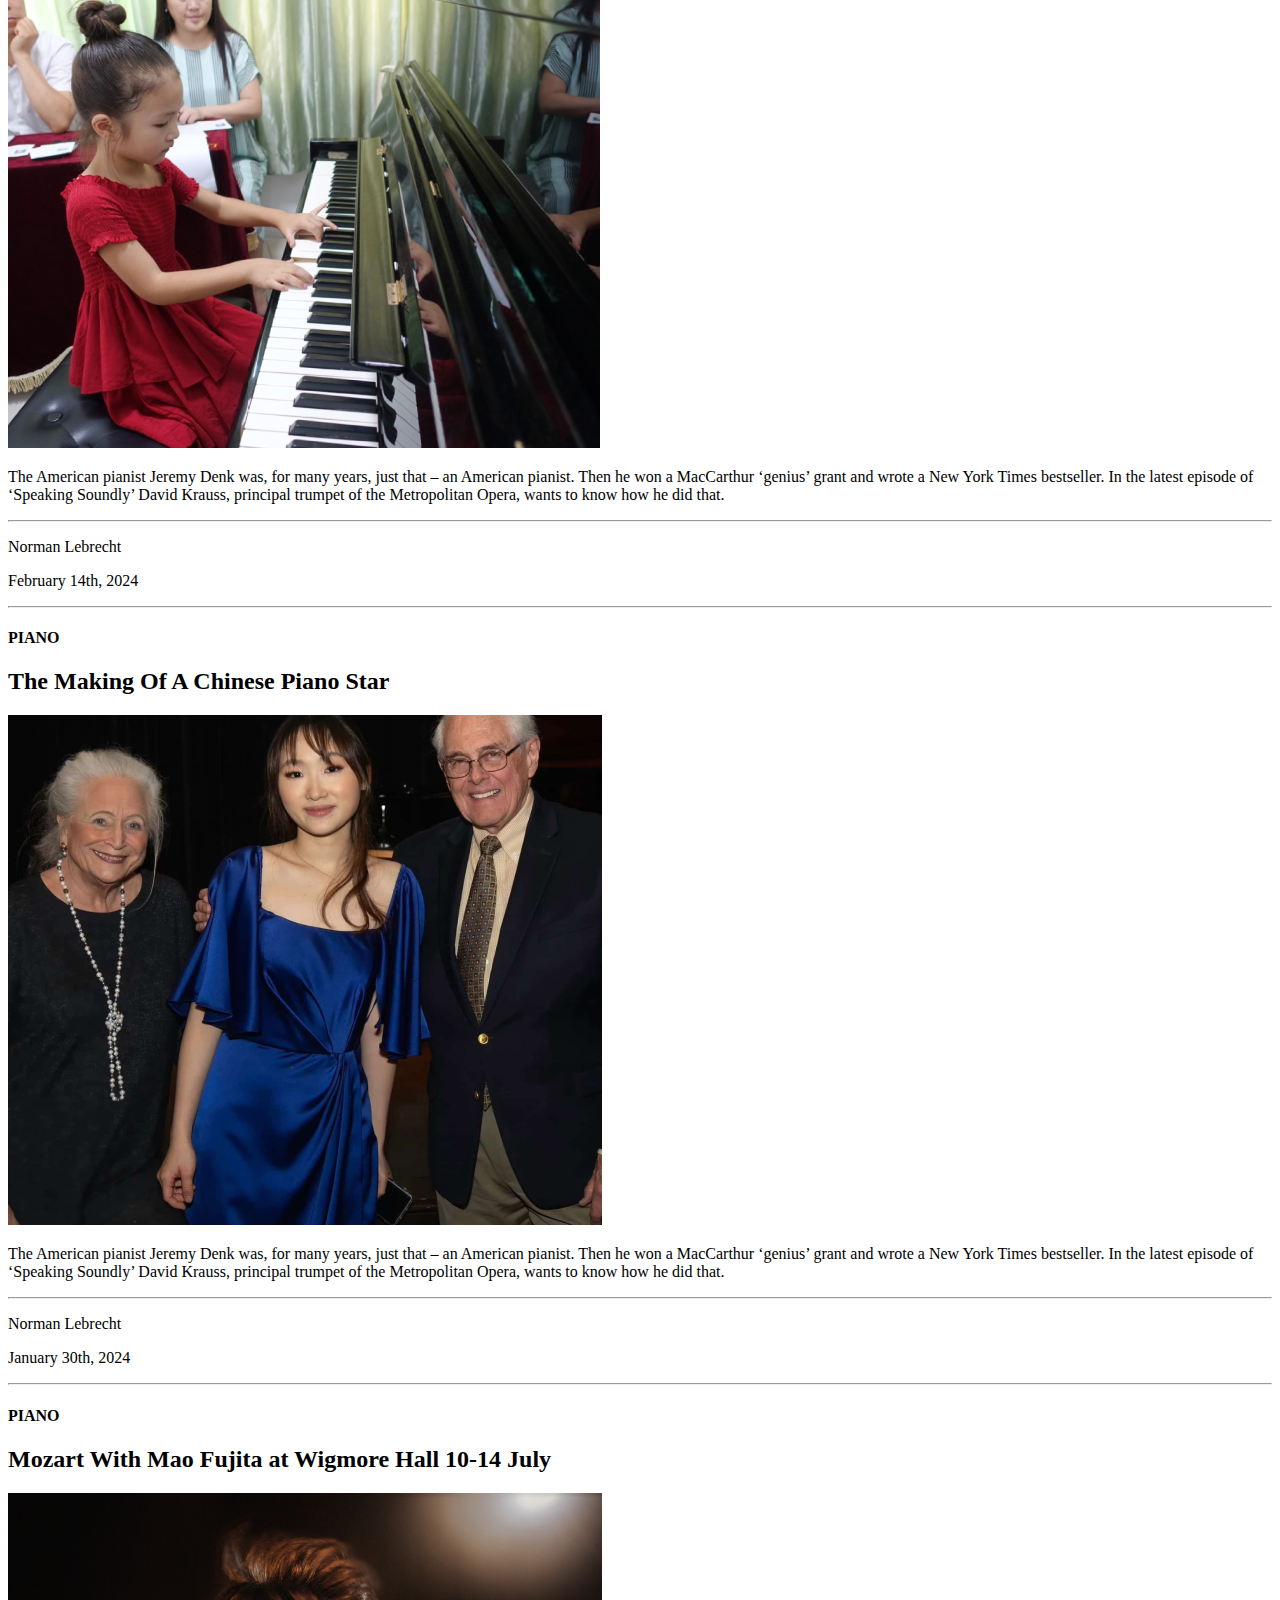
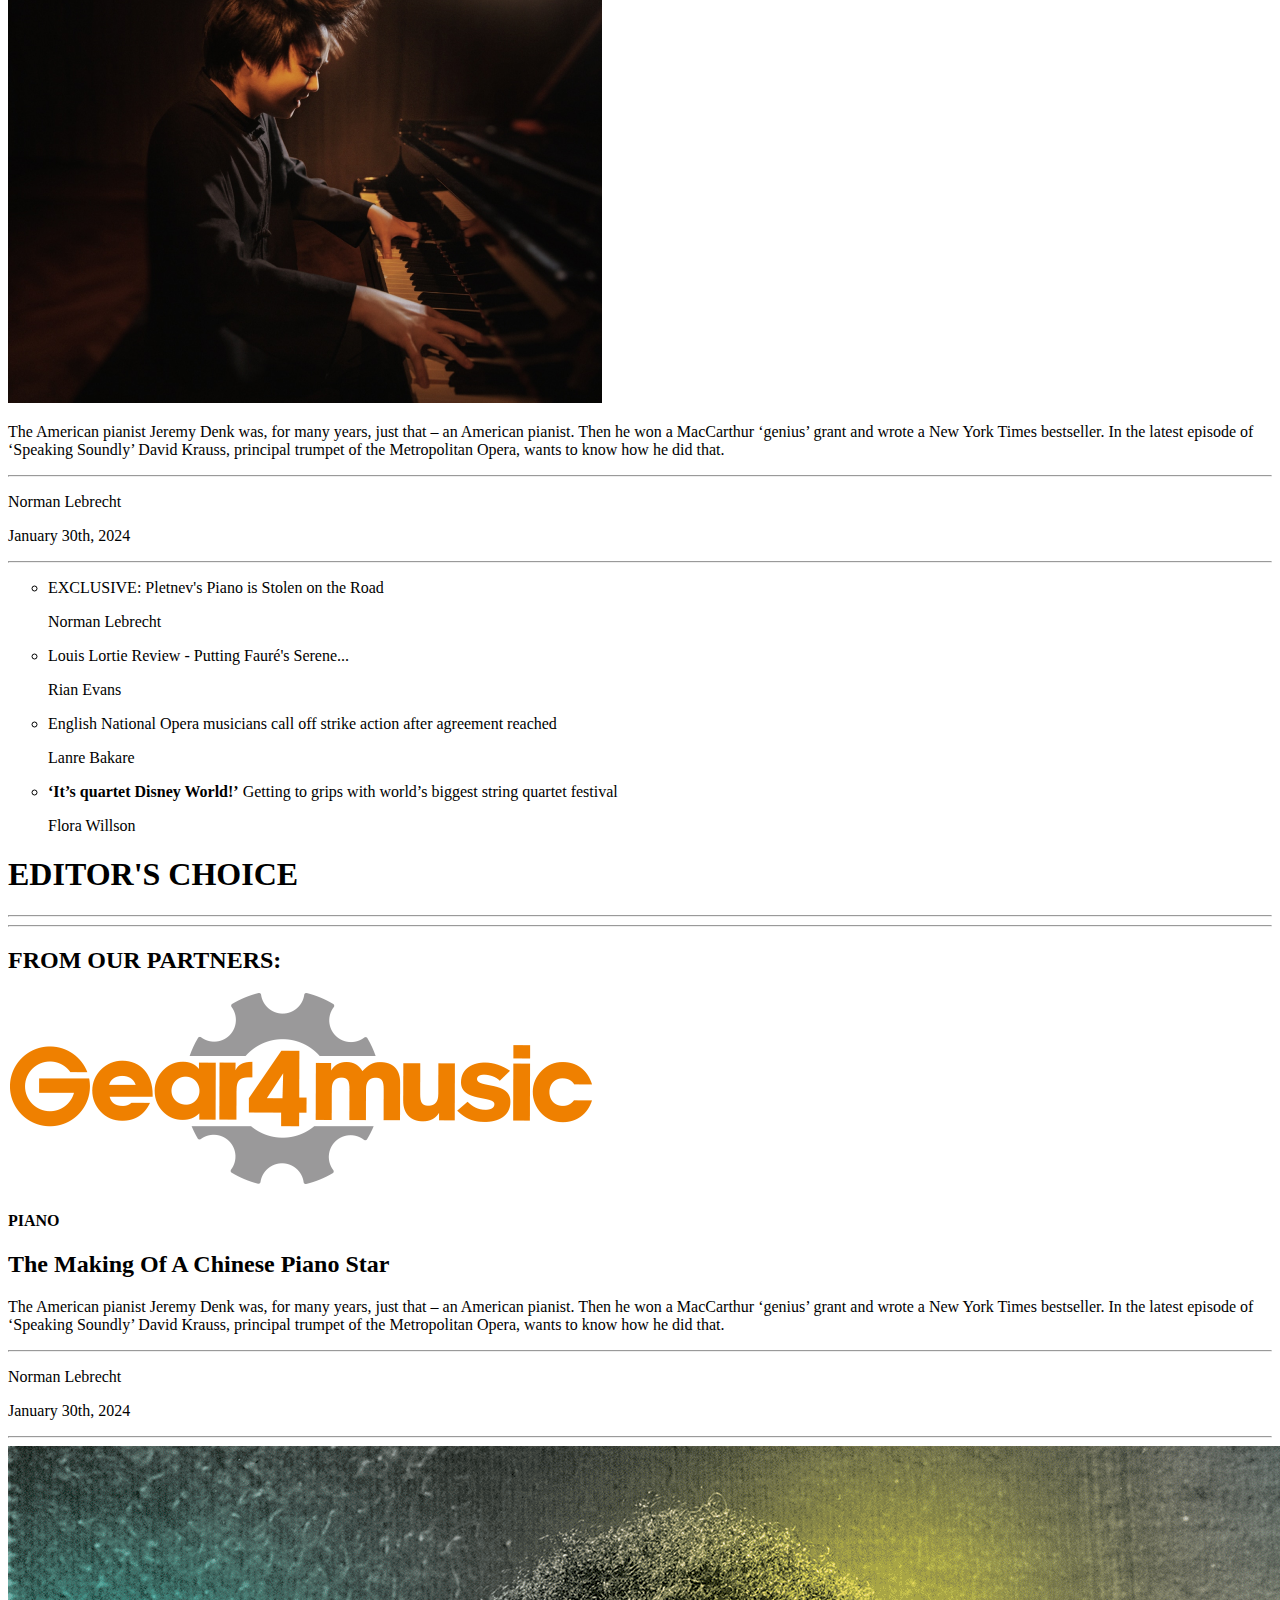
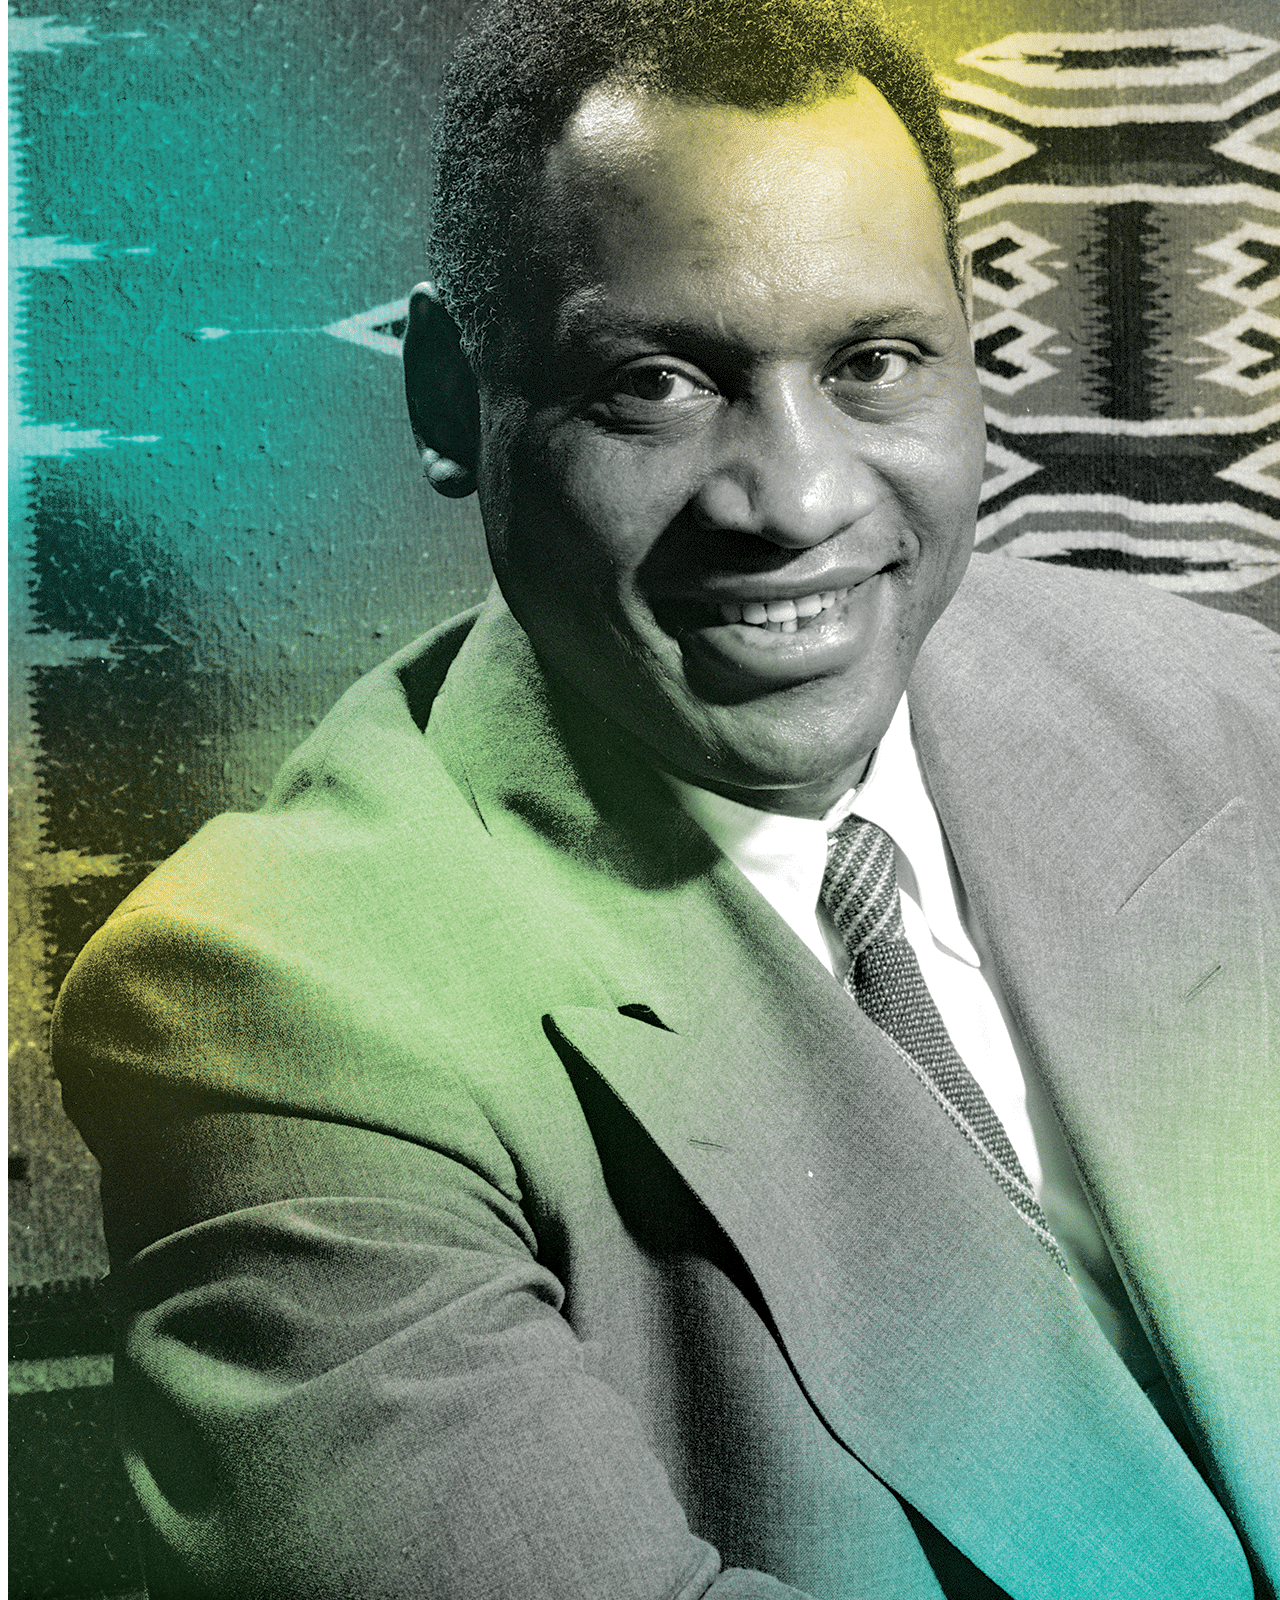
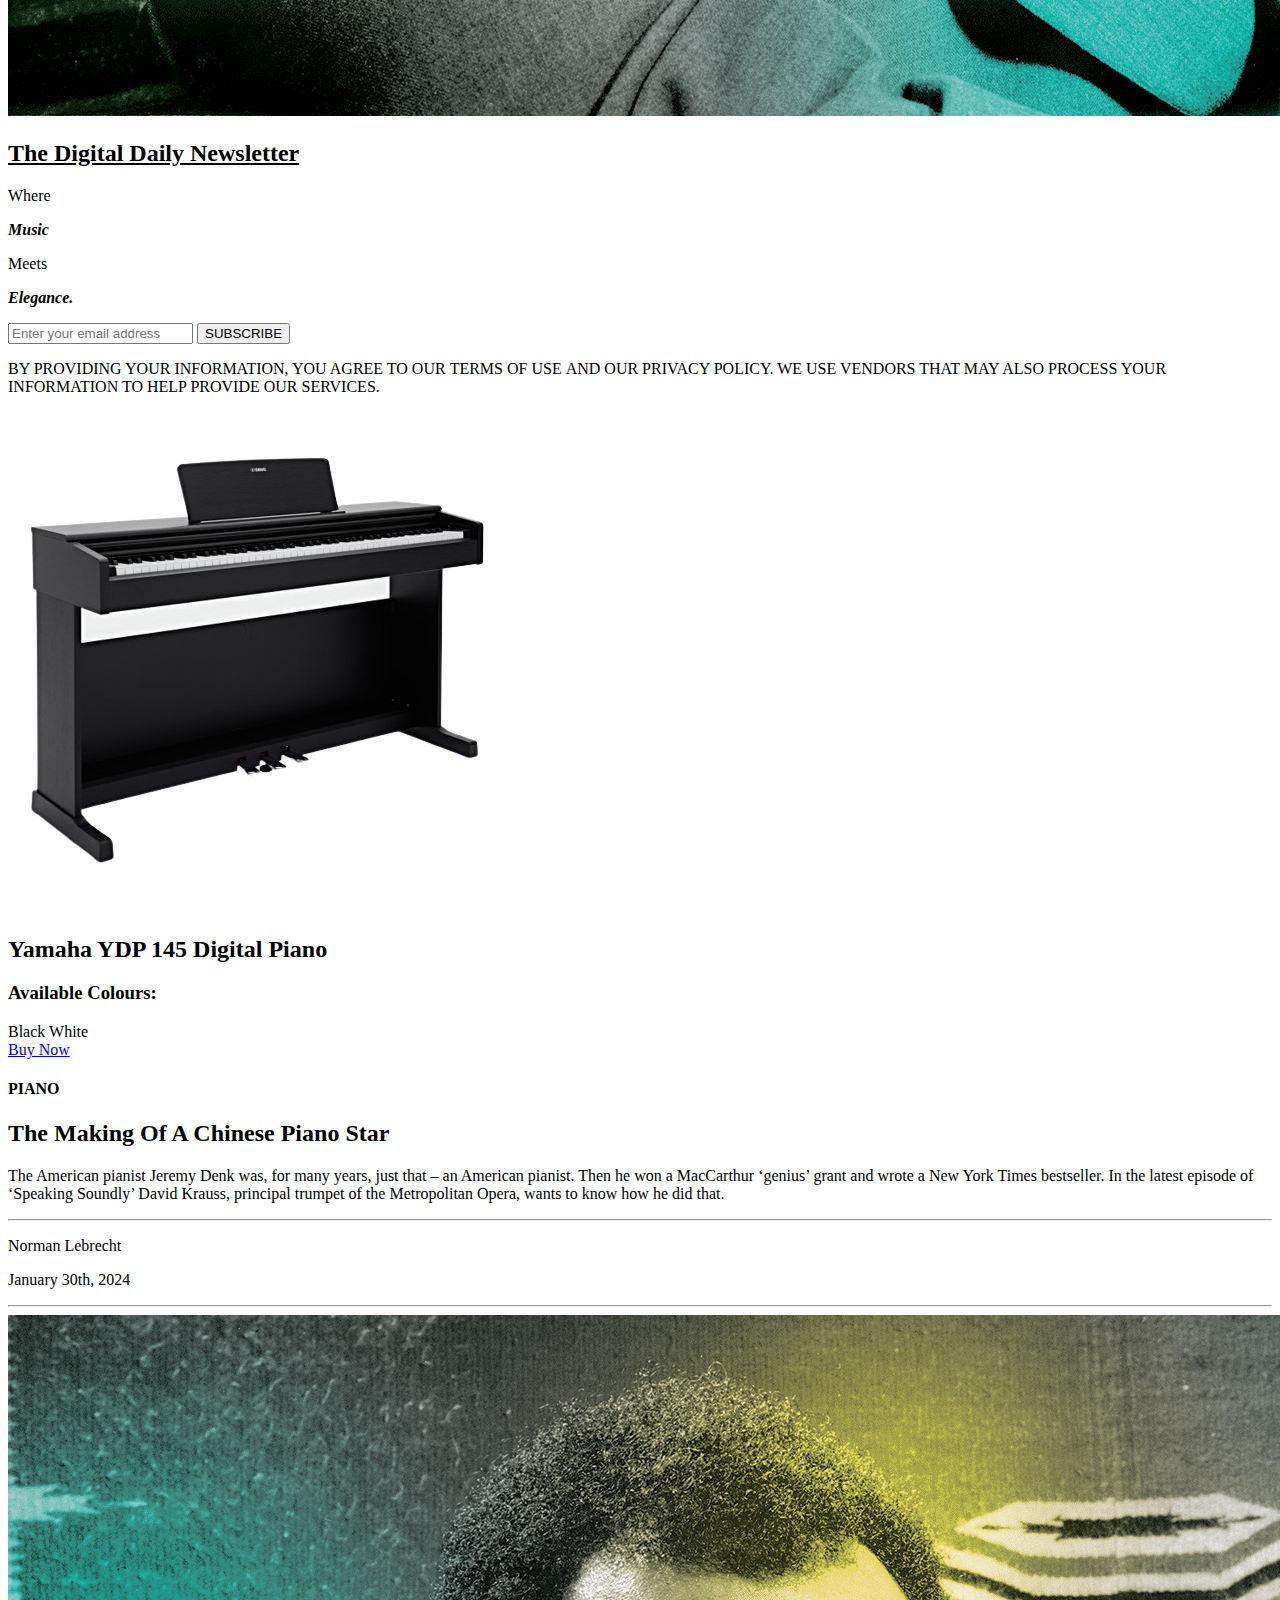
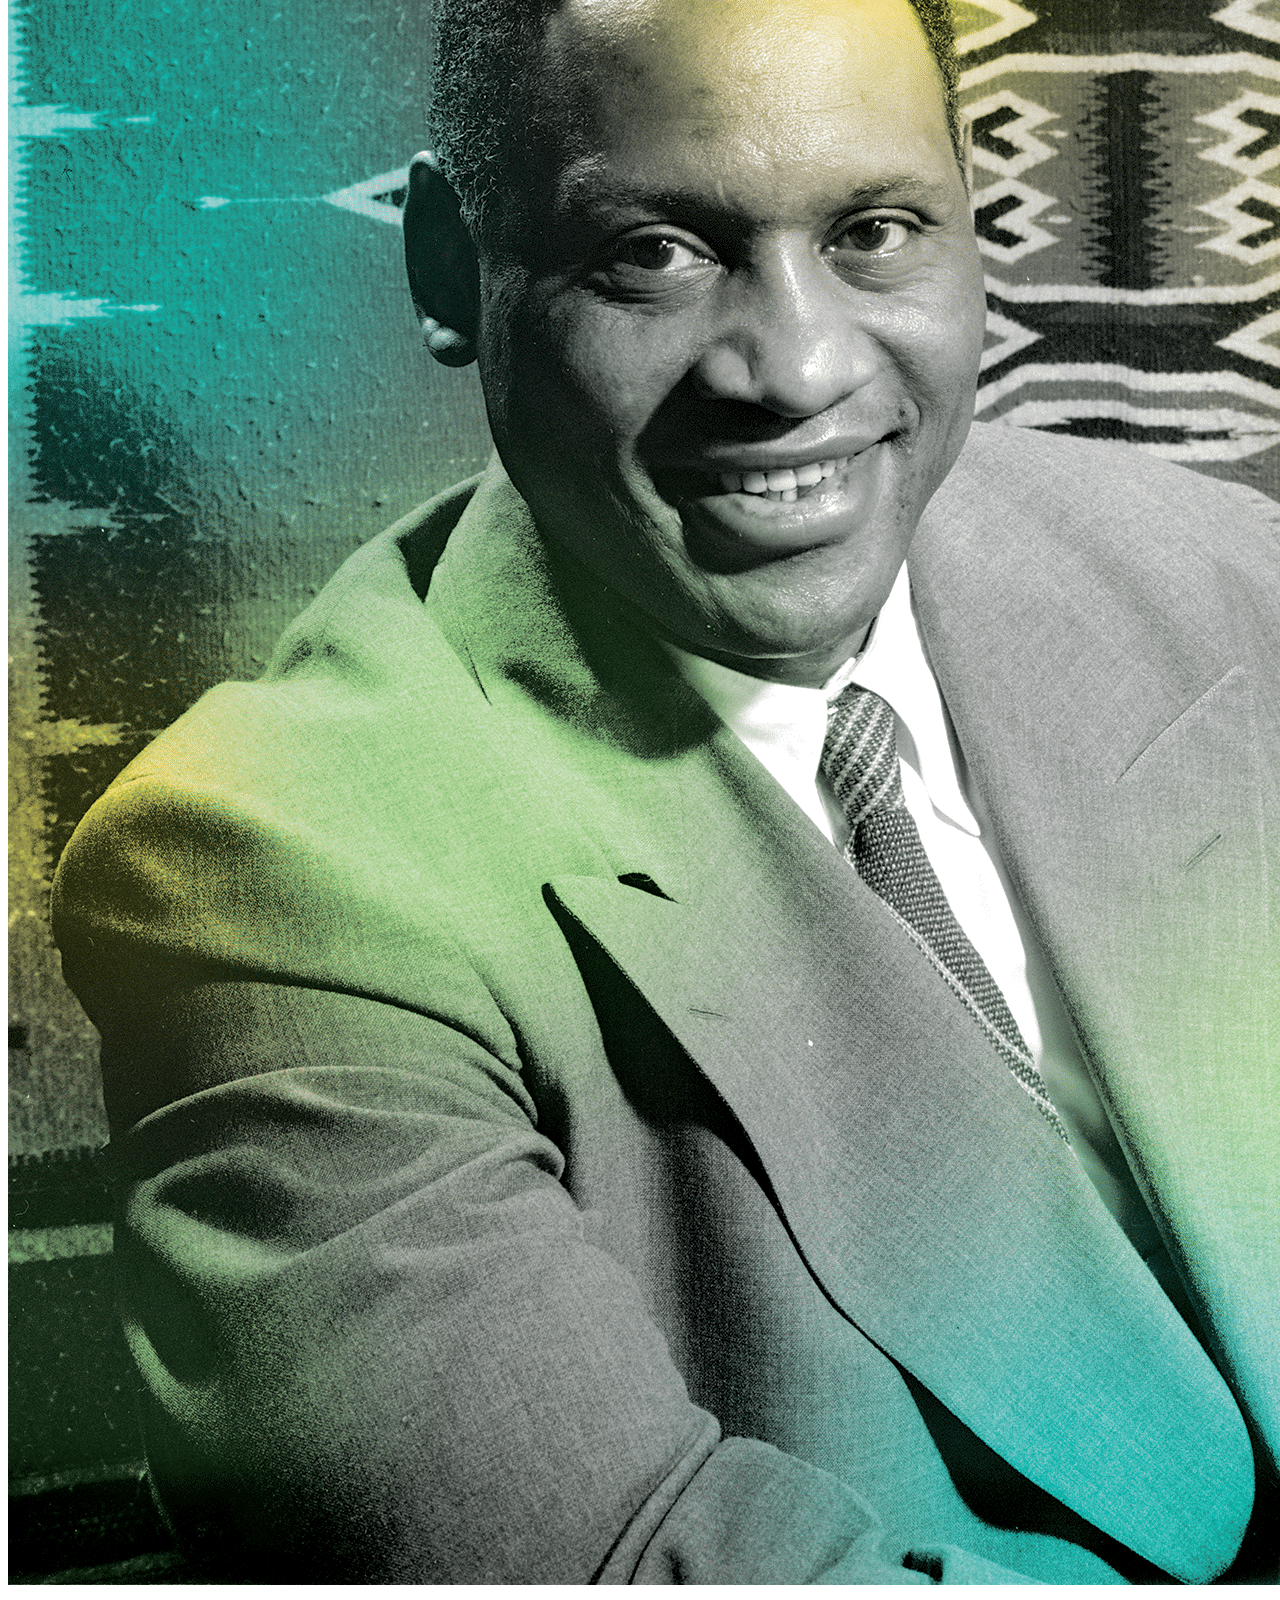
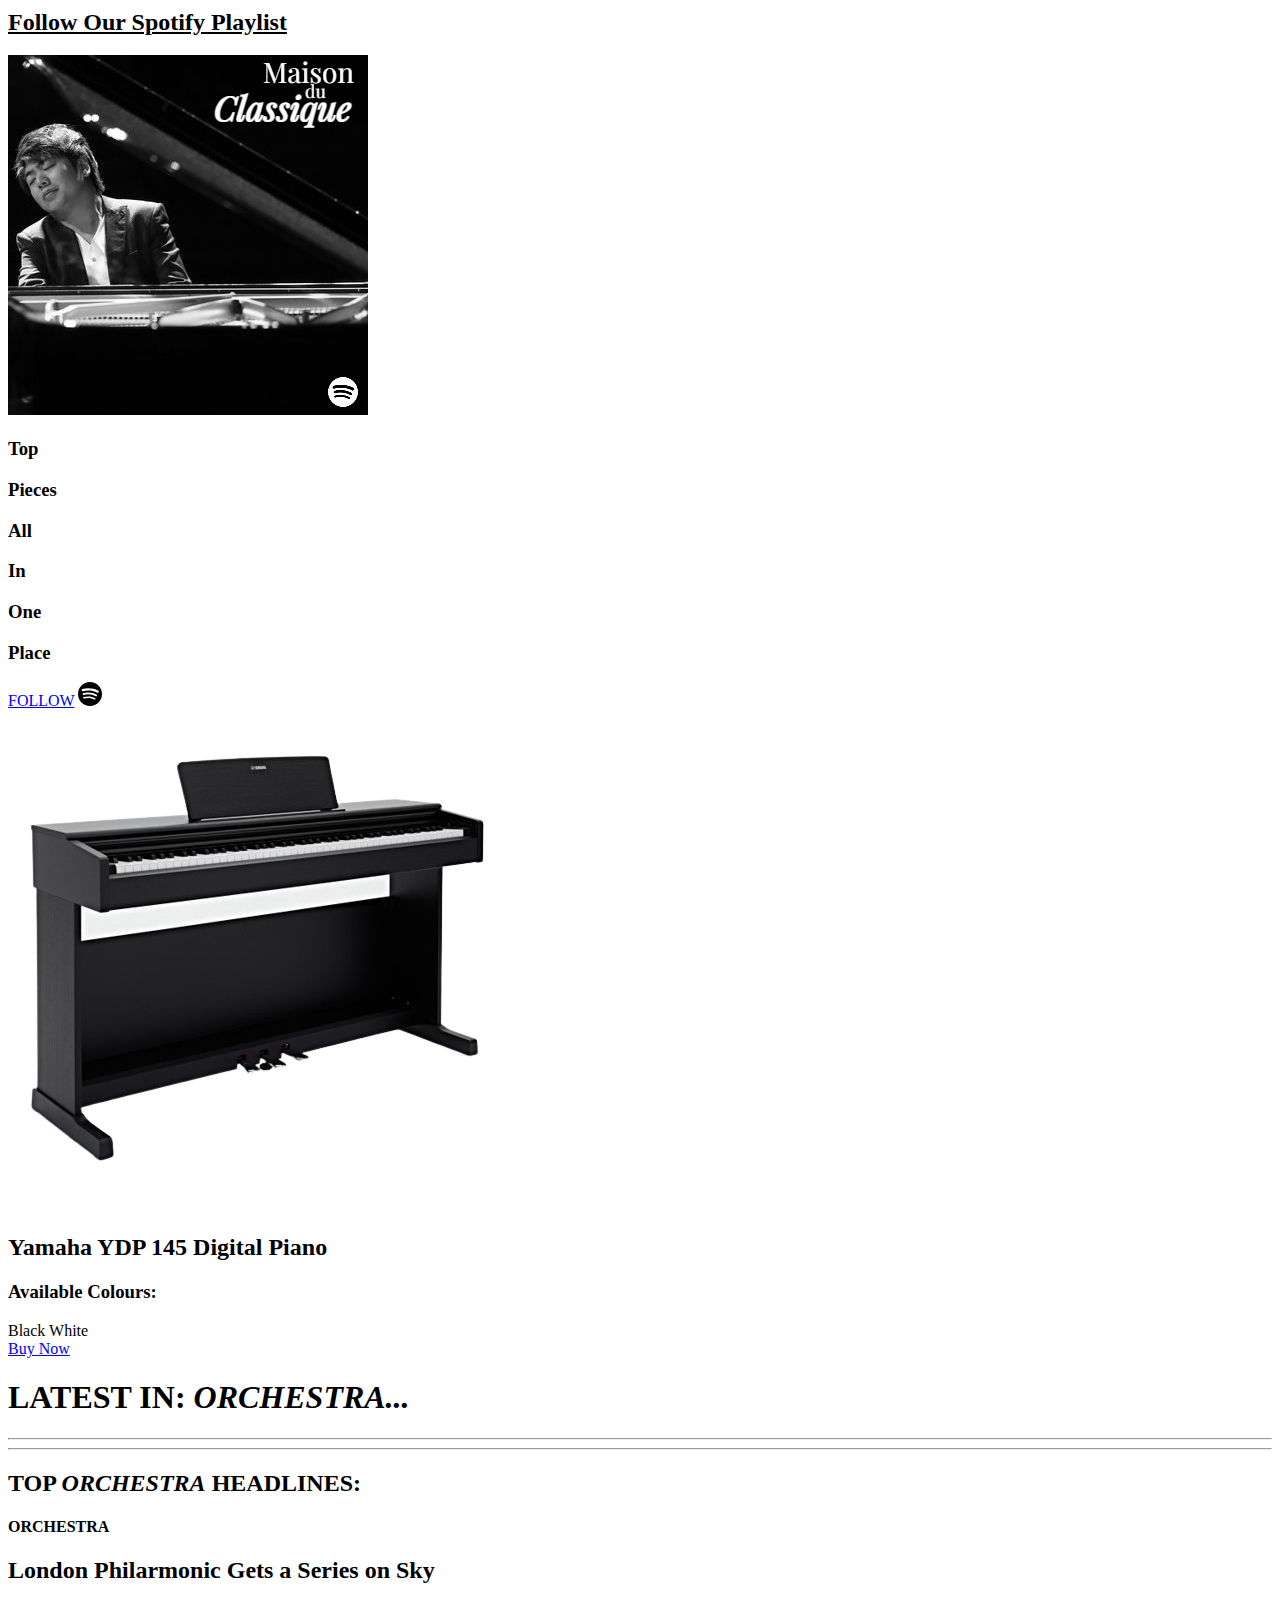
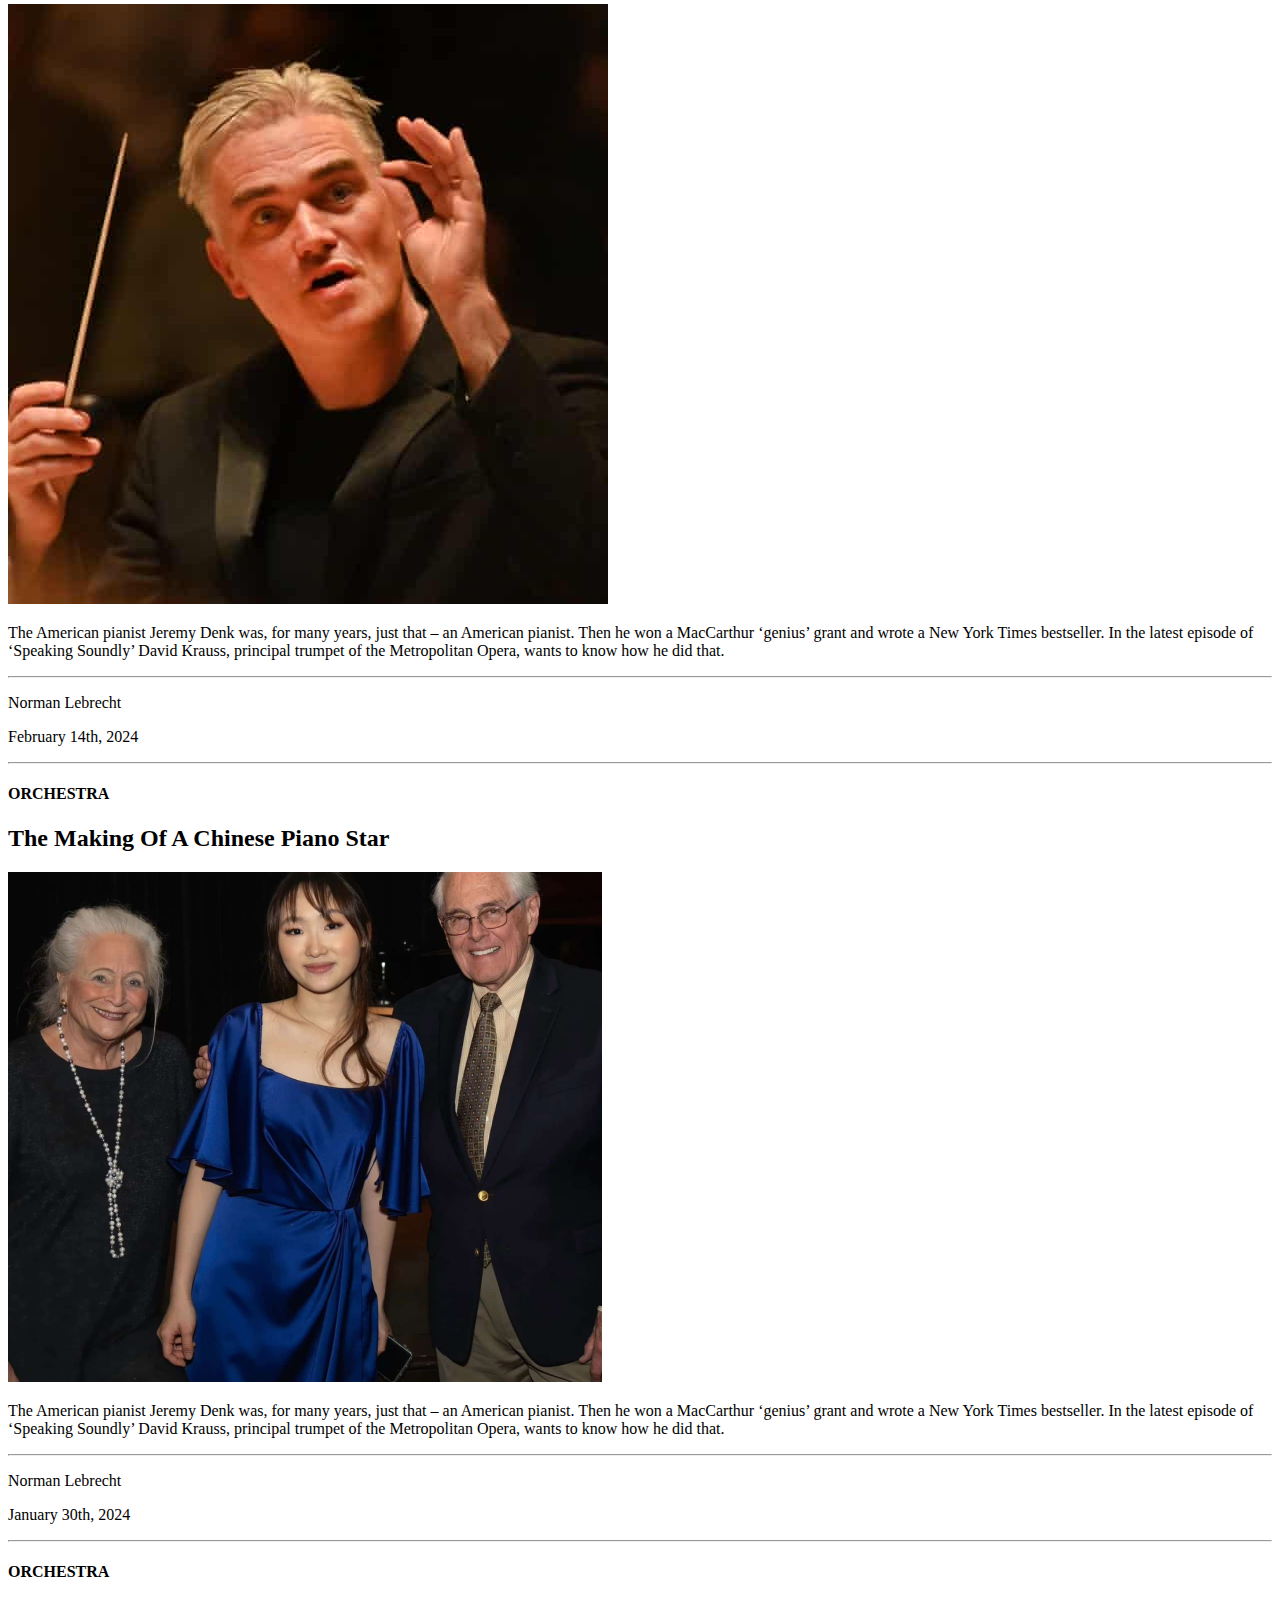
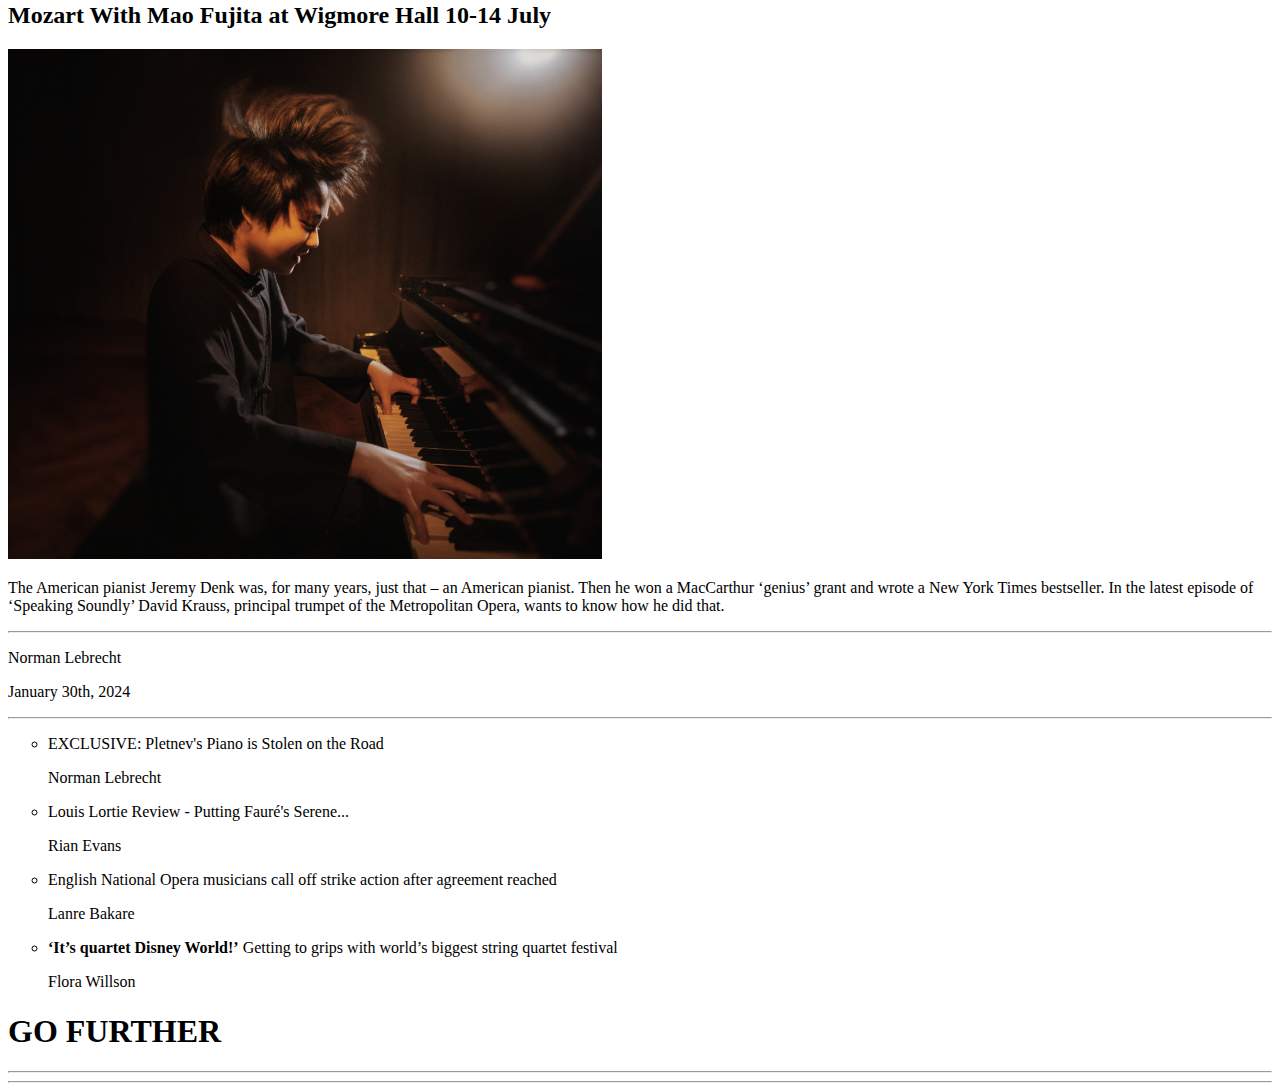
==== commit 4879147f: "Changing around elements in Editor's Choice" ====
--- a/jeremihtml/Draft Website (HTML)/index.html
+++ b/jeremihtml/Draft Website (HTML)/index.html
@@ -307,24 +307,6 @@
 		</div>
 		<div class="news-HorArt">
 			<div class="nHA2 container">
-				<div class="followSpotify width-3">
-					<h2><u>Follow Our Spotify Playlist</u></h2>
-					<div class="spotImgandTxt">
-						<div><img src="images/followSpotifyImage.jpg" alt="Spotify playlist cover" /></div>
-						<div class="spotTxt">
-							<h3>Top</h3>
-							<h3>Pieces</h3>
-							<h3>All</h3>
-							<h3>In</h3>
-							<div class="OneTxt"><h3>One</h3></div>
-							<h3>Place</h3>
-						</div>
-					</div>
-					<div class="btnandlogo">
-						<a href="https://open.spotify.com/playlist/46skl9jokyA15hXgXHEbA6" class="btn btn1">FOLLOW</a>
-						<a href="https://open.spotify.com/playlist/46skl9jokyA15hXgXHEbA6" class="spotLogo"><img src="images/spotifylogo.svg"></a>
-					</div>
-				</div>
 				<div class="horArticle width-6">
 					<div class="container">
 					<div class="mainPart width-6">
@@ -357,6 +339,24 @@
 					</div>
 					
 				</div>
+				<div class="followSpotify width-3">
+					<h2><u>Follow Our Spotify Playlist</u></h2>
+					<div class="spotImgandTxt">
+						<div><img src="images/followSpotifyImage.jpg" alt="Spotify playlist cover" /></div>
+						<div class="spotTxt">
+							<h3>Top</h3>
+							<h3>Pieces</h3>
+							<h3>All</h3>
+							<h3>In</h3>
+							<div class="OneTxt"><h3>One</h3></div>
+							<h3>Place</h3>
+						</div>
+					</div>
+					<div class="btnandlogo">
+						<a href="https://open.spotify.com/playlist/46skl9jokyA15hXgXHEbA6" class="btn btn1">FOLLOW</a>
+						<a href="https://open.spotify.com/playlist/46skl9jokyA15hXgXHEbA6" class="spotLogo"><img src="images/spotifylogo.svg"></a>
+					</div>
+				</div>
 				<div class="partner width-3">
 					<div class="card1">
 						<div class="imgBox">
@@ -491,5 +491,18 @@
 			</div>
 		</div>
 	</section>
+
+	<section class="goFurther">
+		<div class="container">
+			<div class="gFTitle width-12">
+				<h1>GO FURTHER</h1>
+				<hr class="lineheadthin">
+				<hr class="lineheadthick">
+			</div>
+			<div class="row1 width-12">
+			  	
+			</div>
+		</div>
+	</section>
 </body>
 </html>